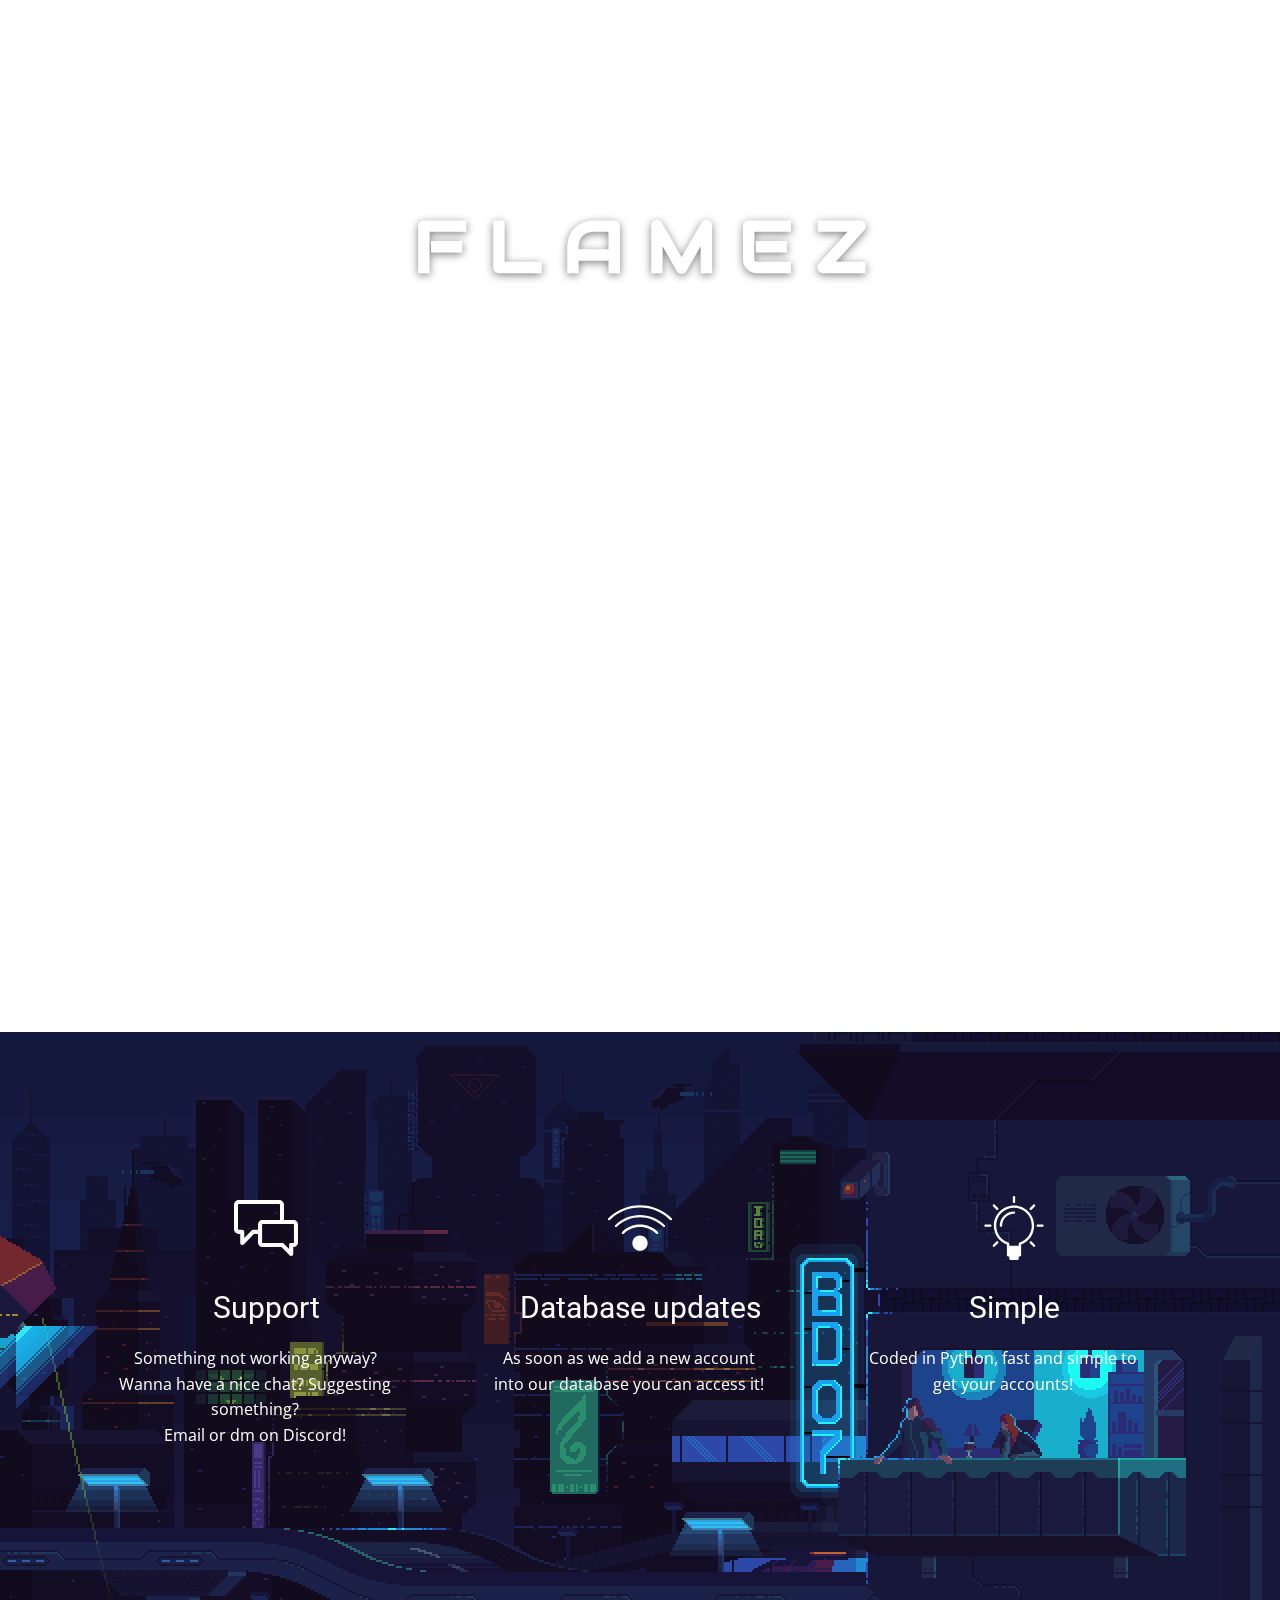
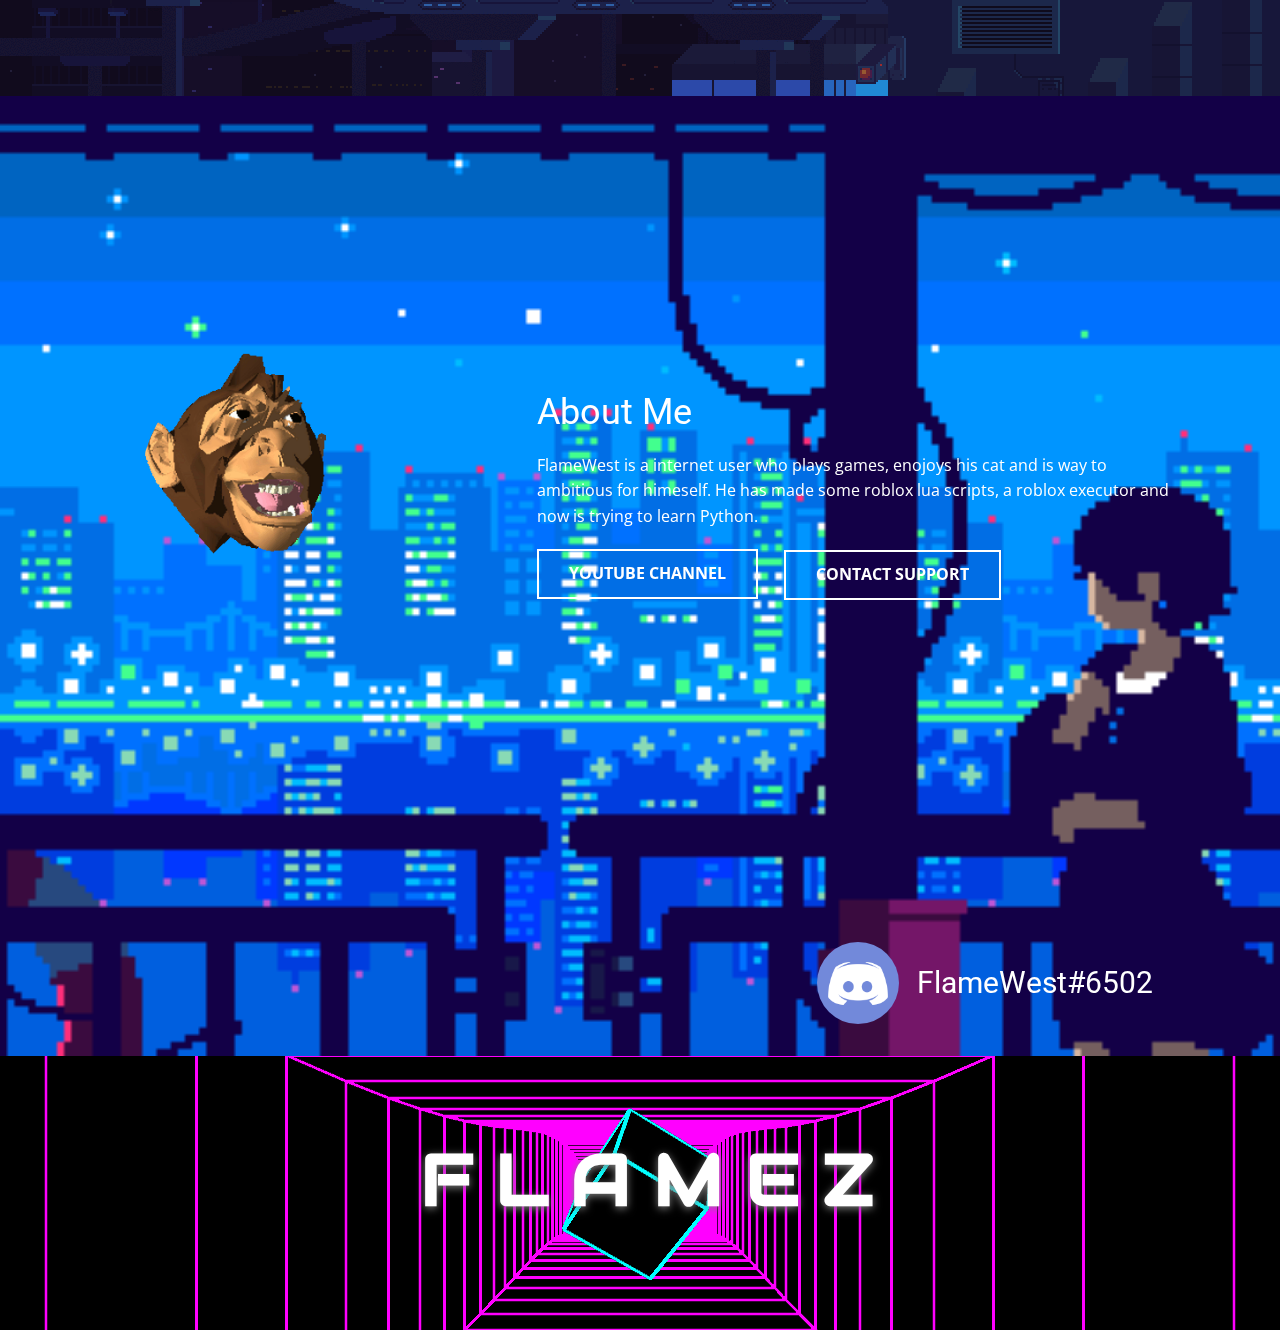
==== index.html @ 90bc1272 "mobile changes" ====
<!DOCTYPE html>
<html style="font-size: 16px;" lang="en-US">
  <head>
    <meta name="viewport" content="width=device-width, initial-scale=1.0">
    <meta charset="utf-8">
    <meta name="keywords" content="free">
    <meta name="description" content="Free account gen with no url shortner">
    <meta name="page_type" content="np-template-header-footer-from-plugin">
    <title>Home</title>
    <link rel="stylesheet" href="nicepage.css" media="screen">
<link rel="stylesheet" href="Home.css" media="screen">
    <script class="u-script" type="text/javascript" src="jquery.js" defer=""></script>
    <script class="u-script" type="text/javascript" src="nicepage.js" defer=""></script>
    <meta name="generator" content="Nicepage 3.17.5, nicepage.com">
    <link rel="icon" href="images/favicon.ico">
    <link id="u-theme-google-font" rel="stylesheet" href="https://fonts.googleapis.com/css?family=Roboto:100,100i,300,300i,400,400i,500,500i,700,700i,900,900i|Open+Sans:300,300i,400,400i,600,600i,700,700i,800,800i">
    <link id="u-page-google-font" rel="stylesheet" href="https://fonts.googleapis.com/css?family=Open+Sans:300,300i,400,400i,600,600i,700,700i,800,800i|Open+Sans:300,300i,400,400i,600,600i,700,700i,800,800i|Audiowide:400">
    
    
    
    
    <script type="application/ld+json">{
		"@context": "http://schema.org",
		"@type": "Organization",
		"name": "Site1"
}</script>
    <meta property="og:title" content="Home">
    <meta property="og:type" content="website">
    <meta property="og:description" content="Free account gen with no url shortner">
    <meta name="theme-color" content="#478ac9">
  </head>
  <body data-home-page="Home.html" data-home-page-title="Home" class="u-body">
    <section class="u-align-center u-clearfix u-video u-section-1" id="carousel_7f4a" src="">
      <div style="" class="u-background-video u-expanded">
        <div class="embed-responsive embed-responsive-1">
          <iframe style="position: absolute;top: 0;left: 0;width: 100%;height: 100%;" class="embed-responsive-item" src="https://www.youtube.com/embed/cWuzJBboQyE?playlist=cWuzJBboQyE&amp;loop=1&amp;mute=1&amp;showinfo=0&amp;controls=0&amp;start=0&amp;autoplay=1" frameborder="0" allowfullscreen=""></iframe>
        </div>
      </div>
      <div class="u-clearfix u-sheet u-valign-middle-sm u-valign-middle-xs u-sheet-1">
        <h1 class="u-custom-font u-text u-text-body-alt-color u-title u-text-1" data-animation-name="slideIn" data-animation-duration="1000" data-animation-delay="0" data-animation-direction="Down">F L A M E Z</h1>
        <p class="u-large-text u-text u-text-body-alt-color u-text-font u-text-variant u-text-2" data-animation-name="fadeIn" data-animation-duration="1000" data-animation-delay="0" data-animation-direction="">The REAL definiton of FREE<br>
          <br>You will&nbsp;never have to spend hours checking and looking for combolists<br>&nbsp;dealing with url shortners<br>generation delays<br>&nbsp;or paid subscriptions<br>
          <br>EVER AGAIN
        </p>
        <h1 class="u-custom-font u-font-open-sans u-hidden-lg u-hidden-xl u-text u-text-body-alt-color u-title u-text-3">Windows 10 only :(</h1>
        <a href="Home.html#sec-1083" data-page-id="61543247" class="u-border-2 u-border-white u-btn u-button-style u-hidden-md u-hidden-sm u-hidden-xs u-none u-text-active-black u-text-body-alt-color u-text-hover-black u-btn-1" data-animation-name="fadeIn" data-animation-duration="1000" data-animation-delay="0" data-animation-direction="">DOWNLOAD</a>
        <p class="u-hidden-md u-hidden-sm u-hidden-xs u-small-text u-text u-text-body-alt-color u-text-variant u-text-4">Scoll down to learn more&nbsp;</p>
      </div>
    </section>
    <section class="u-align-center u-clearfix u-image u-section-2" id="sec-1083" data-image-width="1280" data-image-height="720">
      <div class="u-clearfix u-sheet u-sheet-1">
        <div class="u-list u-list-1">
          <div class="u-repeater u-repeater-1">
            <div class="u-container-style u-list-item u-repeater-item u-shape-rectangle u-list-item-1" data-animation-name="zoomIn" data-animation-duration="1000" data-animation-delay="0" data-animation-direction="">
              <div class="u-container-layout u-similar-container u-container-layout-1"><span class="u-icon u-icon-circle u-text-white u-icon-1"><svg class="u-svg-link" preserveAspectRatio="xMidYMin slice" viewBox="0 0 128 128" style=""><use xmlns:xlink="http://www.w3.org/1999/xlink" xlink:href="#svg-8998"></use></svg><svg class="u-svg-content" viewBox="0 0 128 128" id="svg-8998"><path d="m118.6 47.8h-61.2c-5.2 0-9.4 4.2-9.4 9.3v35.7c0 5.1 4.2 9.3 9.4 9.3h37.5l16.8 16.8c2.5 2.5 6.8 0.7 6.8-2.8v-10-3.9h0.1c5.2 0 9.4-4.2 9.4-9.3v-35.8c0-5.1-4.2-9.3-9.4-9.3zm1.2 45c0 0.7-0.5 1.2-1.2 1.2h-5.2c-1.6 0-2.9 1.2-3.1 2.8v9.2l-11.2-11.2c-0.5-0.5-1.3-0.8-2-0.8h-39.7c-0.7 0-1.2-0.5-1.2-1.2v-35.7c0-0.7 0.5-1.2 1.2-1.2h61.3c0.7 0 1.2 0.5 1.2 1.2v35.7z"></path><path d="m38.1 67.7c-1 0-2 0.4-2.7 1-0.1 0-0.1 0.1-0.2 0.2l-14.7 15.1v-12.5c-0.2-2.1-1.9-3.8-4-3.8h-6.9c-0.9 0-1.6-0.7-1.6-1.6v-48.3c0-0.9 0.7-1.6 1.6-1.6h80.8c0.9 0 1.6 0.7 1.6 1.6v30.1h8v-30.1c0-5.4-4.3-9.8-9.6-9.8h-80.8c-5.3 0-9.6 4.4-9.6 9.8v48.3c0 5.4 4.3 9.8 9.6 9.8h2.9v8.1 10c0 3.6 4.4 5.3 6.9 2.8l6.8-7 13.6-13.9h8.2v-8.2h-9.9z"></path></svg></span>
                <h3 class="u-align-center u-text u-text-body-alt-color u-text-1">Support</h3>
                <p class="u-align-center u-text u-text-body-alt-color u-text-2">Something not working anyway? Wanna have a nice chat? Suggesting something?<br>Email or dm on Discord!
                </p>
              </div>
            </div>
            <div class="u-align-center u-container-style u-list-item u-repeater-item u-shape-rectangle u-list-item-2" data-animation-name="zoomIn" data-animation-duration="1000" data-animation-delay="0" data-animation-direction="">
              <div class="u-container-layout u-similar-container u-container-layout-2"><span class="u-icon u-icon-circle u-text-white u-icon-2"><svg class="u-svg-link" preserveAspectRatio="xMidYMin slice" viewBox="0 0 54.908 54.908" style=""><use xmlns:xlink="http://www.w3.org/1999/xlink" xlink:href="#svg-4dbd"></use></svg><svg class="u-svg-content" viewBox="0 0 54.908 54.908" x="0px" y="0px" id="svg-4dbd" style="enable-background:new 0 0 54.908 54.908;"><g><path d="M54.615,19.123c-7.243-7.244-16.89-11.233-27.161-11.233S7.537,11.878,0.293,19.123c-0.391,0.391-0.391,1.023,0,1.414
		s1.023,0.391,1.414,0C8.573,13.67,17.717,9.889,27.454,9.889s18.881,3.781,25.747,10.647c0.195,0.195,0.451,0.293,0.707,0.293
		s0.512-0.098,0.707-0.293C55.006,20.146,55.006,19.513,54.615,19.123z"></path><path d="M6.171,25c-0.391,0.391-0.391,1.023,0,1.414c0.195,0.195,0.451,0.293,0.707,0.293s0.512-0.098,0.707-0.293
		c10.955-10.956,28.781-10.956,39.737,0c0.391,0.391,1.023,0.391,1.414,0s0.391-1.023,0-1.414C37.002,13.266,17.907,13.264,6.171,25
		z"></path><path d="M27.454,24.508c-5.825,0-11.295,2.263-15.404,6.371c-0.391,0.391-0.391,1.023,0,1.414s1.023,0.391,1.414,0
		c3.731-3.73,8.699-5.785,13.99-5.785c5.291,0,10.259,2.055,13.99,5.785c0.195,0.195,0.451,0.293,0.707,0.293
		s0.512-0.098,0.707-0.293c0.391-0.391,0.391-1.023,0-1.414C38.75,26.771,33.279,24.508,27.454,24.508z"></path><path d="M27.454,33.916c-3.612,0-6.551,2.939-6.551,6.552s2.939,6.552,6.551,6.552c3.613,0,6.552-2.939,6.552-6.552
		S31.067,33.916,27.454,33.916z"></path>
</g></svg></span>
                <h3 class="u-align-center u-text u-text-body-alt-color u-text-3">Database updates</h3>
                <p class="u-align-center u-text u-text-body-alt-color u-text-4">As soon as we add a new account into our database you can access it!</p>
              </div>
            </div>
            <div class="u-container-style u-list-item u-repeater-item u-shape-rectangle u-list-item-3" data-animation-name="zoomIn" data-animation-duration="1000" data-animation-delay="0" data-animation-direction="">
              <div class="u-container-layout u-similar-container u-container-layout-3"><span class="u-icon u-icon-circle u-text-white u-icon-3"><svg class="u-svg-link" preserveAspectRatio="xMidYMin slice" viewBox="0 0 54 54" style=""><use xmlns:xlink="http://www.w3.org/1999/xlink" xlink:href="#svg-2ffe"></use></svg><svg class="u-svg-content" viewBox="0 0 54 54" x="0px" y="0px" id="svg-2ffe" style="enable-background:new 0 0 54 54;"><g><path d="M27,6c0.553,0,1-0.447,1-1V1c0-0.553-0.447-1-1-1s-1,0.447-1,1v4C26,5.553,26.447,6,27,6z"></path><path d="M51,24h-4c-0.553,0-1,0.447-1,1s0.447,1,1,1h4c0.553,0,1-0.447,1-1S51.553,24,51,24z"></path><path d="M7,24H3c-0.553,0-1,0.447-1,1s0.447,1,1,1h4c0.553,0,1-0.447,1-1S7.553,24,7,24z"></path><path d="M43.264,7.322l-2.828,2.828c-0.391,0.391-0.391,1.023,0,1.414c0.195,0.195,0.451,0.293,0.707,0.293
		s0.512-0.098,0.707-0.293l2.828-2.828c0.391-0.391,0.391-1.023,0-1.414S43.654,6.932,43.264,7.322z"></path><path d="M12.15,38.436l-2.828,2.828c-0.391,0.391-0.391,1.023,0,1.414c0.195,0.195,0.451,0.293,0.707,0.293
		s0.512-0.098,0.707-0.293l2.828-2.828c0.391-0.391,0.391-1.023,0-1.414S12.541,38.045,12.15,38.436z"></path><path d="M41.85,38.436c-0.391-0.391-1.023-0.391-1.414,0s-0.391,1.023,0,1.414l2.828,2.828c0.195,0.195,0.451,0.293,0.707,0.293
		s0.512-0.098,0.707-0.293c0.391-0.391,0.391-1.023,0-1.414L41.85,38.436z"></path><path d="M12.15,11.564c0.195,0.195,0.451,0.293,0.707,0.293s0.512-0.098,0.707-0.293c0.391-0.391,0.391-1.023,0-1.414l-2.828-2.828
		c-0.391-0.391-1.023-0.391-1.414,0s-0.391,1.023,0,1.414L12.15,11.564z"></path><path d="M27,13c-6.617,0-12,5.383-12,12c0,0.553,0.447,1,1,1s1-0.447,1-1c0-5.514,4.486-10,10-10c0.553,0,1-0.447,1-1
		S27.553,13,27,13z"></path><path d="M27,8c-9.374,0-17,7.626-17,17c0,7.112,4.391,13.412,11,15.9V43v7c0,0.553,0.447,1,1,1h1v2c0,0.553,0.447,1,1,1h6
		c0.553,0,1-0.447,1-1v-2h1c0.553,0,1-0.447,1-1v-7v-2.1c6.609-2.488,11-8.788,11-15.9C44,15.626,36.374,8,27,8z M31.688,39.242
		C31.277,39.377,31,39.761,31,40.192V42h-8v-1.808c0-0.432-0.277-0.815-0.688-0.95C16.145,37.214,12,31.49,12,25
		c0-8.271,6.729-15,15-15s15,6.729,15,15C42,31.49,37.855,37.214,31.688,39.242z"></path>
</g></svg></span>
                <h3 class="u-align-center u-text u-text-body-alt-color u-text-5">Simple</h3>
                <p class="u-align-center u-text u-text-body-alt-color u-text-6">Coded in Python, fast and simple to get your accounts!</p>
              </div>
            </div>
          </div>
        </div>
      </div>
    </section>
    <section class="u-clearfix u-image u-section-3" id="sec-b016" data-image-width="492" data-image-height="270">
      <div class="u-clearfix u-sheet u-sheet-1">
        <div class="u-clearfix u-expanded-width u-gutter-0 u-layout-wrap u-layout-wrap-1">
          <div class="u-layout">
            <div class="u-layout-row">
              <div class="u-container-style u-layout-cell u-left-cell u-size-23 u-layout-cell-1">
                <div class="u-container-layout u-container-layout-1">
                  <div alt="" class="u-image u-image-circle u-image-1" src="" data-image-width="340" data-image-height="500" data-animation-name="flipIn" data-animation-duration="1000" data-animation-delay="0" data-animation-direction="X"></div>
                  <div class="u-opacity u-opacity-0 u-video u-video-contain u-video-1">
                    <div class="embed-responsive embed-responsive-1">
                      <iframe style="position: absolute;top: 0;left: 0;width: 100%;height: 100%;" class="embed-responsive-item" src="https://www.youtube.com/embed/d824MQLoToQ?playlist=d824MQLoToQ&amp;loop=1&amp;mute=0&amp;showinfo=0&amp;controls=0&amp;start=0&amp;autoplay=1" frameborder="0" allowfullscreen=""></iframe>
                    </div>
                  </div>
                </div>
              </div>
              <div class="u-align-left u-container-style u-layout-cell u-right-cell u-size-37 u-layout-cell-2">
                <div class="u-container-layout u-valign-bottom-md u-container-layout-2">
                  <h2 class="u-text u-text-body-alt-color u-text-1" data-animation-name="lightSpeedIn" data-animation-duration="1000" data-animation-delay="0" data-animation-direction="">About Me</h2>
                  <p class="u-text u-text-body-alt-color u-text-2">FlameWest is a internet user who plays games, enojoys his cat and is way to ambitious for himeself. He has made some roblox lua scripts, a roblox executor and now is trying to learn Python.</p>
                  <a href="https://www.youtube.com/channel/UCfxt_5pa3uWfO2RQYbfBlNw" class="u-align-center u-border-2 u-border-white u-btn u-button-style u-none u-text-hover-white u-text-white u-btn-1" data-animation-name="swing" data-animation-duration="1000" data-animation-delay="0" data-animation-direction="">Youtube Channel</a>
                  <a href="mailto:contactflamehost@gmail.com" class="u-align-center u-border-2 u-border-white u-btn u-button-style u-none u-text-body-alt-color u-text-hover-white u-btn-2" data-animation-name="swing" data-animation-duration="1000" data-animation-delay="0" data-animation-direction="">CONTACT SUPPORT</a>
                </div>
              </div>
            </div>
          </div>
        </div>
        <h3 class="u-text u-text-body-alt-color u-text-3" data-animation-name="bounceIn" data-animation-duration="1000" data-animation-delay="0" data-animation-direction="Down">FlameWest#6502</h3>
        <div class="u-image u-image-circle u-preserve-proportions u-image-2" alt="" data-image-width="512" data-image-height="512" data-animation-name="bounceIn" data-animation-duration="1000" data-animation-delay="0" data-animation-direction=""></div>
      </div>
    </section>
    
    
    <footer class="u-align-left u-clearfix u-footer u-image u-footer" id="sec-01e8" data-image-width="1280" data-image-height="768"><div class="u-clearfix u-sheet u-valign-middle-xs u-sheet-1">
        <h1 class="u-custom-font u-text u-text-body-alt-color u-title u-text-1" data-animation-name="slideIn" data-animation-duration="1000" data-animation-delay="0" data-animation-direction="Down">F L A M E Z</h1>
      </div></footer>
  </body>
</html>
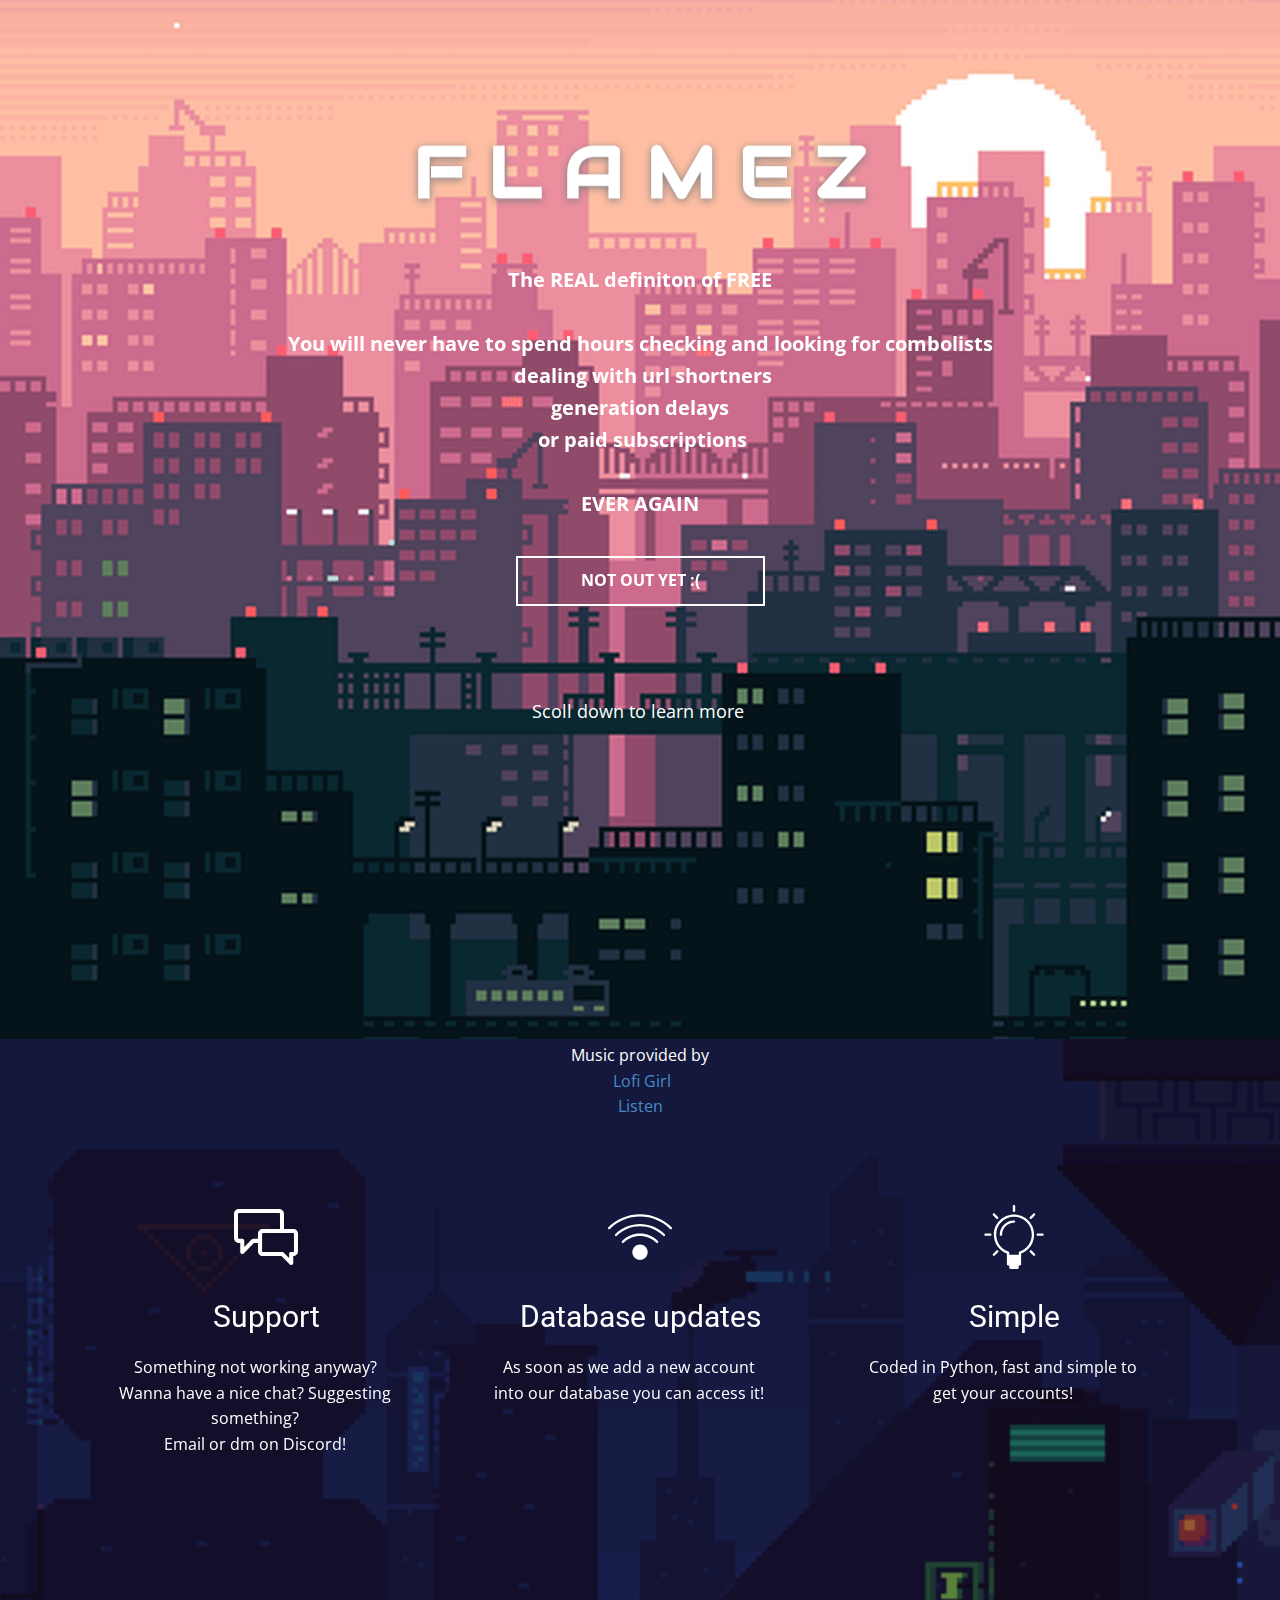
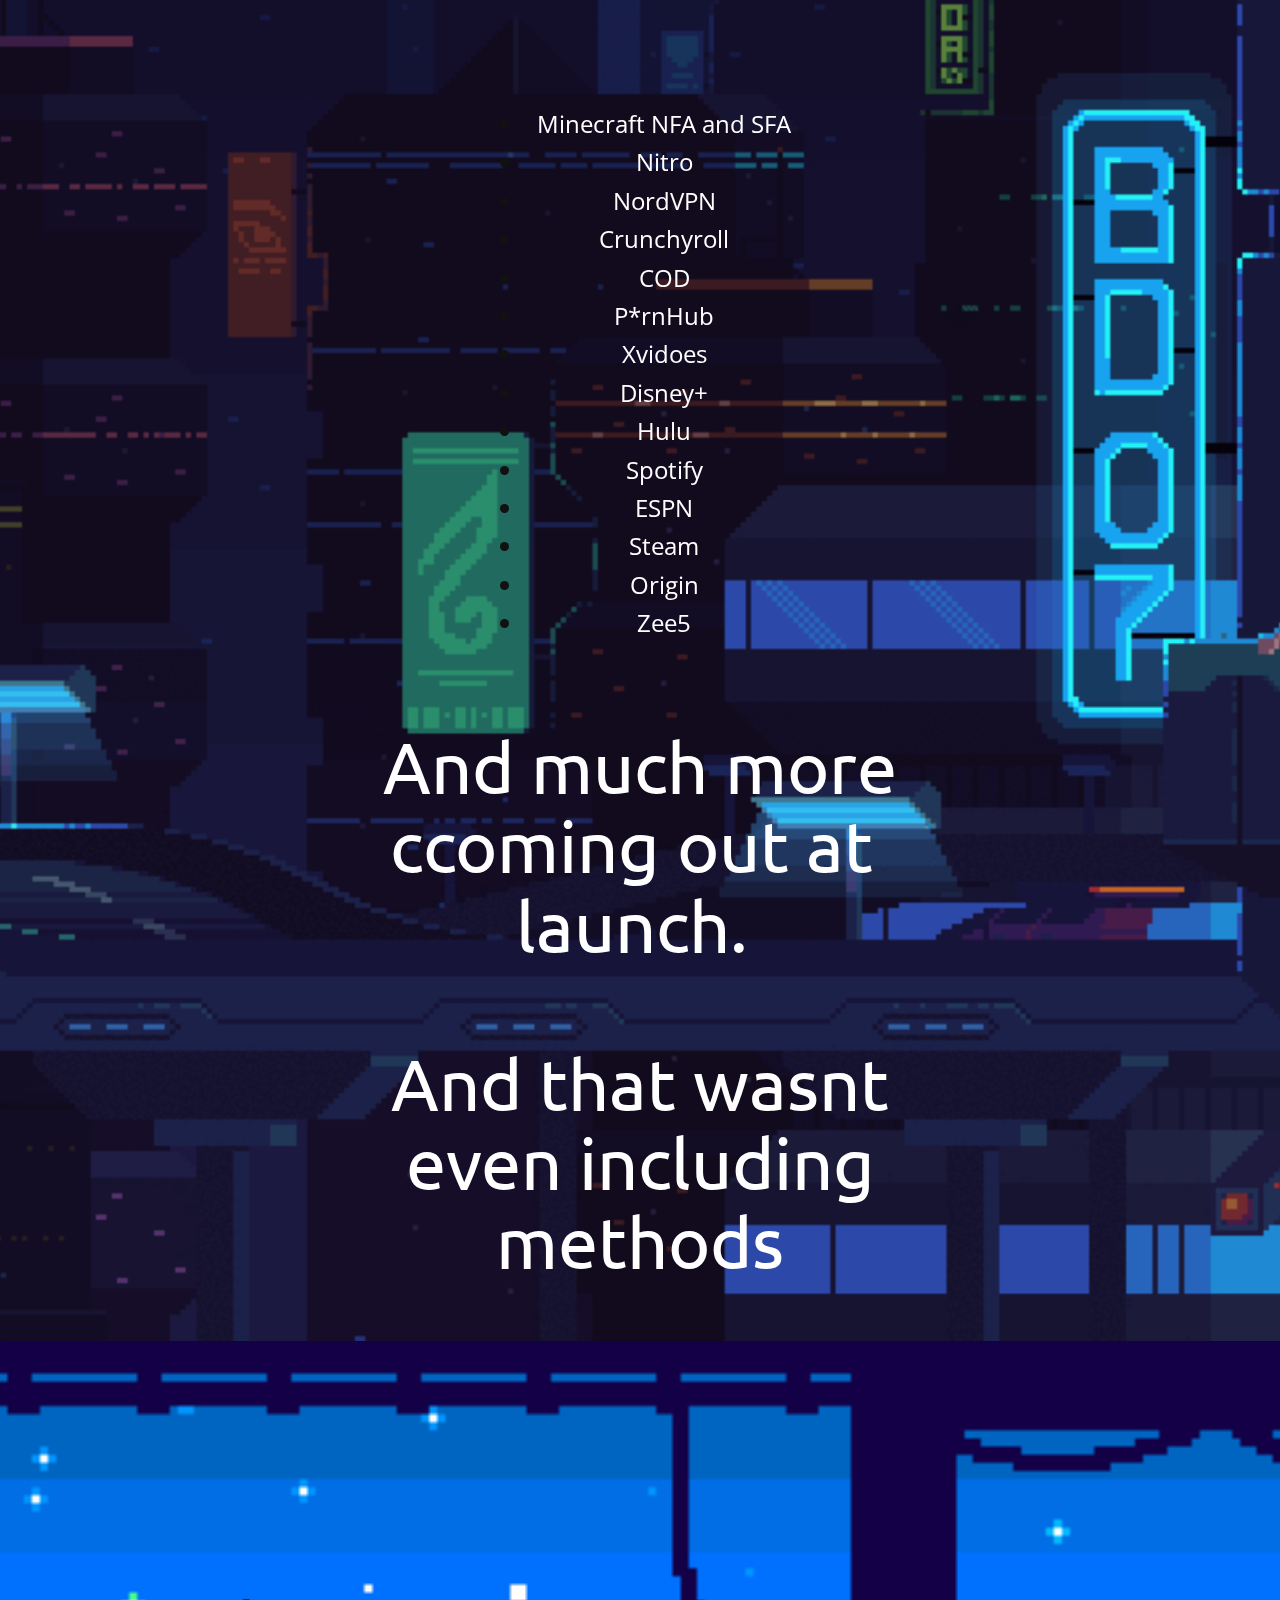
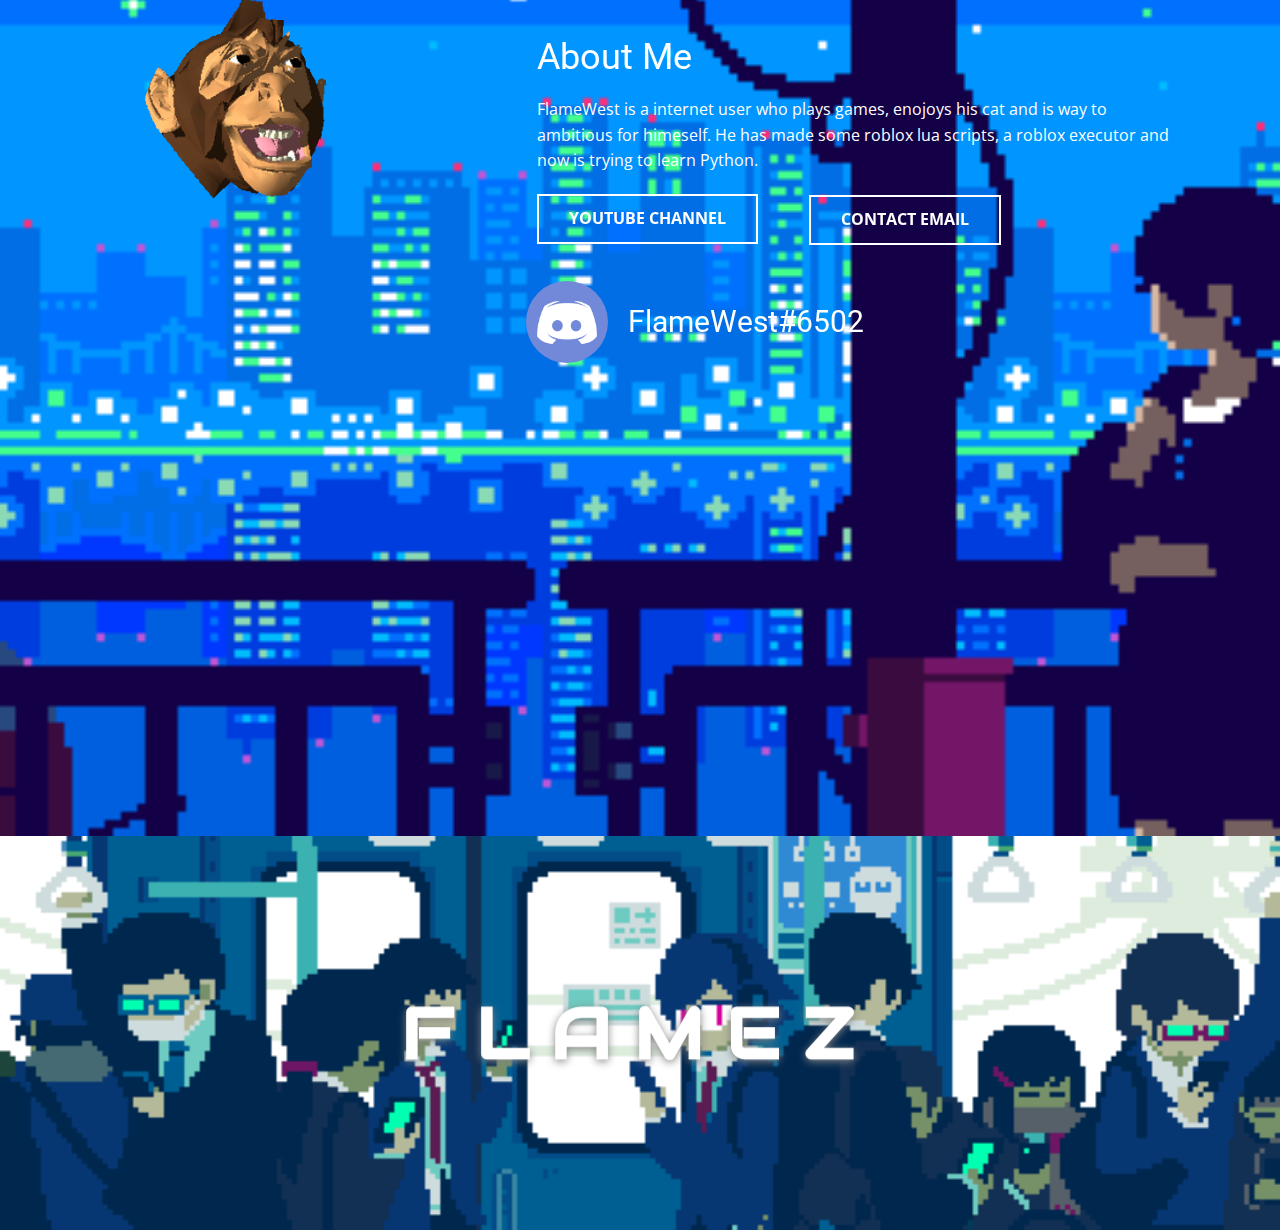
==== commit 494b9e79: "big update" ====
--- a/index.html
+++ b/index.html
@@ -3,8 +3,8 @@
   <head>
     <meta name="viewport" content="width=device-width, initial-scale=1.0">
     <meta charset="utf-8">
-    <meta name="keywords" content="free">
-    <meta name="description" content="Free account gen with no url shortner">
+    <meta name="keywords" content="free, gen, accounts, generator, 2020, 2021">
+    <meta name="description" content="Flamez Gen, The REAL definiton of FREE">
     <meta name="page_type" content="np-template-header-footer-from-plugin">
     <title>Home</title>
     <link rel="stylesheet" href="nicepage.css" media="screen">
@@ -12,9 +12,9 @@
     <script class="u-script" type="text/javascript" src="jquery.js" defer=""></script>
     <script class="u-script" type="text/javascript" src="nicepage.js" defer=""></script>
     <meta name="generator" content="Nicepage 3.17.5, nicepage.com">
-    <link rel="icon" href="images/favicon.ico">
+    <link rel="icon" href="images/favicon1.ico">
     <link id="u-theme-google-font" rel="stylesheet" href="https://fonts.googleapis.com/css?family=Roboto:100,100i,300,300i,400,400i,500,500i,700,700i,900,900i|Open+Sans:300,300i,400,400i,600,600i,700,700i,800,800i">
-    <link id="u-page-google-font" rel="stylesheet" href="https://fonts.googleapis.com/css?family=Open+Sans:300,300i,400,400i,600,600i,700,700i,800,800i|Open+Sans:300,300i,400,400i,600,600i,700,700i,800,800i|Audiowide:400">
+    <link id="u-page-google-font" rel="stylesheet" href="https://fonts.googleapis.com/css?family=Open+Sans:300,300i,400,400i,600,600i,700,700i,800,800i|Ubuntu:300,300i,400,400i,500,500i,700,700i|Audiowide:400">
     
     
     
@@ -26,35 +26,34 @@
 }</script>
     <meta property="og:title" content="Home">
     <meta property="og:type" content="website">
-    <meta property="og:description" content="Free account gen with no url shortner">
+    <meta property="og:description" content="Flamez Gen, The REAL definiton of FREE">
     <meta name="theme-color" content="#478ac9">
   </head>
   <body data-home-page="Home.html" data-home-page-title="Home" class="u-body">
-    <section class="u-align-center u-clearfix u-video u-section-1" id="carousel_7f4a" src="">
-      <div style="" class="u-background-video u-expanded">
-        <div class="embed-responsive embed-responsive-1">
-          <iframe style="position: absolute;top: 0;left: 0;width: 100%;height: 100%;" class="embed-responsive-item" src="https://www.youtube.com/embed/cWuzJBboQyE?playlist=cWuzJBboQyE&amp;loop=1&amp;mute=1&amp;showinfo=0&amp;controls=0&amp;start=0&amp;autoplay=1" frameborder="0" allowfullscreen=""></iframe>
-        </div>
-      </div>
-      <div class="u-clearfix u-sheet u-valign-middle-sm u-valign-middle-xs u-sheet-1">
+    <section class="u-align-center u-clearfix u-image u-section-1" id="carousel_7f4a" src="" data-image-width="1022" data-image-height="1447">
+      <div class="u-clearfix u-sheet u-sheet-1">
         <h1 class="u-custom-font u-text u-text-body-alt-color u-title u-text-1" data-animation-name="slideIn" data-animation-duration="1000" data-animation-delay="0" data-animation-direction="Down">F L A M E Z</h1>
         <p class="u-large-text u-text u-text-body-alt-color u-text-font u-text-variant u-text-2" data-animation-name="fadeIn" data-animation-duration="1000" data-animation-delay="0" data-animation-direction="">The REAL definiton of FREE<br>
           <br>You will&nbsp;never have to spend hours checking and looking for combolists<br>&nbsp;dealing with url shortners<br>generation delays<br>&nbsp;or paid subscriptions<br>
           <br>EVER AGAIN
         </p>
-        <h1 class="u-custom-font u-font-open-sans u-hidden-lg u-hidden-xl u-text u-text-body-alt-color u-title u-text-3">Windows 10 only :(</h1>
-        <a href="Home.html#sec-1083" data-page-id="61543247" class="u-border-2 u-border-white u-btn u-button-style u-hidden-md u-hidden-sm u-hidden-xs u-none u-text-active-black u-text-body-alt-color u-text-hover-black u-btn-1" data-animation-name="fadeIn" data-animation-duration="1000" data-animation-delay="0" data-animation-direction="">DOWNLOAD</a>
-        <p class="u-hidden-md u-hidden-sm u-hidden-xs u-small-text u-text u-text-body-alt-color u-text-variant u-text-4">Scoll down to learn more&nbsp;</p>
+        <a href="Home.html#sec-1083" data-page-id="61543247" class="u-border-2 u-border-white u-btn u-button-style u-none u-text-active-black u-text-body-alt-color u-text-hover-black u-btn-1" data-animation-name="flipIn" data-animation-duration="1000" data-animation-delay="0" data-animation-direction="X">Not out yet :(</a>
+        <p class="u-hidden-md u-hidden-sm u-hidden-xs u-small-text u-text u-text-body-alt-color u-text-variant u-text-3">Scoll down to learn more&nbsp;</p>
       </div>
     </section>
     <section class="u-align-center u-clearfix u-image u-section-2" id="sec-1083" data-image-width="1280" data-image-height="720">
       <div class="u-clearfix u-sheet u-sheet-1">
+        <p class="u-text u-text-body-alt-color u-text-1">Music provided by<br>&nbsp;<a href="https://chilledcow.com/" class="u-active-none u-border-none u-btn u-button-link u-button-style u-hover-none u-none u-text-palette-1-base u-btn-1" target="_blank">Lofi Girl</a>
+          <br>
+          <a href="bit.ly/lofigirI-playli​sts" class="u-active-none u-border-none u-btn u-button-link u-button-style u-hover-none u-none u-text-palette-1-base u-btn-2" target="_blank">Listen</a>
+          <br>
+        </p>
         <div class="u-list u-list-1">
           <div class="u-repeater u-repeater-1">
             <div class="u-container-style u-list-item u-repeater-item u-shape-rectangle u-list-item-1" data-animation-name="zoomIn" data-animation-duration="1000" data-animation-delay="0" data-animation-direction="">
               <div class="u-container-layout u-similar-container u-container-layout-1"><span class="u-icon u-icon-circle u-text-white u-icon-1"><svg class="u-svg-link" preserveAspectRatio="xMidYMin slice" viewBox="0 0 128 128" style=""><use xmlns:xlink="http://www.w3.org/1999/xlink" xlink:href="#svg-8998"></use></svg><svg class="u-svg-content" viewBox="0 0 128 128" id="svg-8998"><path d="m118.6 47.8h-61.2c-5.2 0-9.4 4.2-9.4 9.3v35.7c0 5.1 4.2 9.3 9.4 9.3h37.5l16.8 16.8c2.5 2.5 6.8 0.7 6.8-2.8v-10-3.9h0.1c5.2 0 9.4-4.2 9.4-9.3v-35.8c0-5.1-4.2-9.3-9.4-9.3zm1.2 45c0 0.7-0.5 1.2-1.2 1.2h-5.2c-1.6 0-2.9 1.2-3.1 2.8v9.2l-11.2-11.2c-0.5-0.5-1.3-0.8-2-0.8h-39.7c-0.7 0-1.2-0.5-1.2-1.2v-35.7c0-0.7 0.5-1.2 1.2-1.2h61.3c0.7 0 1.2 0.5 1.2 1.2v35.7z"></path><path d="m38.1 67.7c-1 0-2 0.4-2.7 1-0.1 0-0.1 0.1-0.2 0.2l-14.7 15.1v-12.5c-0.2-2.1-1.9-3.8-4-3.8h-6.9c-0.9 0-1.6-0.7-1.6-1.6v-48.3c0-0.9 0.7-1.6 1.6-1.6h80.8c0.9 0 1.6 0.7 1.6 1.6v30.1h8v-30.1c0-5.4-4.3-9.8-9.6-9.8h-80.8c-5.3 0-9.6 4.4-9.6 9.8v48.3c0 5.4 4.3 9.8 9.6 9.8h2.9v8.1 10c0 3.6 4.4 5.3 6.9 2.8l6.8-7 13.6-13.9h8.2v-8.2h-9.9z"></path></svg></span>
-                <h3 class="u-align-center u-text u-text-body-alt-color u-text-1">Support</h3>
-                <p class="u-align-center u-text u-text-body-alt-color u-text-2">Something not working anyway? Wanna have a nice chat? Suggesting something?<br>Email or dm on Discord!
+                <h3 class="u-align-center u-text u-text-body-alt-color u-text-2">Support</h3>
+                <p class="u-align-center u-text u-text-body-alt-color u-text-3">Something not working anyway? Wanna have a nice chat? Suggesting something?<br>Email or dm on Discord!
                 </p>
               </div>
             </div>
@@ -68,8 +67,8 @@
 		s0.512-0.098,0.707-0.293c0.391-0.391,0.391-1.023,0-1.414C38.75,26.771,33.279,24.508,27.454,24.508z"></path><path d="M27.454,33.916c-3.612,0-6.551,2.939-6.551,6.552s2.939,6.552,6.551,6.552c3.613,0,6.552-2.939,6.552-6.552
 		S31.067,33.916,27.454,33.916z"></path>
 </g></svg></span>
-                <h3 class="u-align-center u-text u-text-body-alt-color u-text-3">Database updates</h3>
-                <p class="u-align-center u-text u-text-body-alt-color u-text-4">As soon as we add a new account into our database you can access it!</p>
+                <h3 class="u-align-center u-text u-text-body-alt-color u-text-4">Database updates</h3>
+                <p class="u-align-center u-text u-text-body-alt-color u-text-5">As soon as we add a new account into our database you can access it!</p>
               </div>
             </div>
             <div class="u-container-style u-list-item u-repeater-item u-shape-rectangle u-list-item-3" data-animation-name="zoomIn" data-animation-duration="1000" data-animation-delay="0" data-animation-direction="">
@@ -83,47 +82,93 @@
 		C31.277,39.377,31,39.761,31,40.192V42h-8v-1.808c0-0.432-0.277-0.815-0.688-0.95C16.145,37.214,12,31.49,12,25
 		c0-8.271,6.729-15,15-15s15,6.729,15,15C42,31.49,37.855,37.214,31.688,39.242z"></path>
 </g></svg></span>
-                <h3 class="u-align-center u-text u-text-body-alt-color u-text-5">Simple</h3>
-                <p class="u-align-center u-text u-text-body-alt-color u-text-6">Coded in Python, fast and simple to get your accounts!</p>
+                <h3 class="u-align-center u-text u-text-body-alt-color u-text-6">Simple</h3>
+                <p class="u-align-center u-text u-text-body-alt-color u-text-7">Coded in Python, fast and simple to get your accounts!</p>
+              </div>
+            </div>
+          </div>
+        </div>
+        <ul class="u-text u-text-8" data-animation-name="zoomIn" data-animation-duration="1500" data-animation-delay="0" data-animation-direction="">
+          <li>
+            <span class="u-text-body-alt-color">Minecraft NFA and SFA</span>
+          </li>
+          <li>
+            <span class="u-text-body-alt-color">Nitro</span>
+          </li>
+          <li>
+            <font color="#ffffff">NordVPN</font>
+          </li>
+          <li>
+            <font color="#ffffff">Crunchyroll</font>
+          </li>
+          <li>
+            <font color="#ffffff">COD</font>
+          </li>
+          <li>
+            <font color="#ffffff">P*rnHub</font>
+          </li>
+          <li>
+            <font color="#ffffff">Xvidoes</font>
+          </li>
+          <li>
+            <font color="#ffffff">Disney+</font>
+          </li>
+          <li>
+            <font color="#ffffff">Hulu</font>
+          </li>
+          <li>
+            <span class="u-text-body-alt-color"></span>
+            <span style="color: rgb(255, 255, 255);">Spotify</span>
+          </li>
+          <li>
+            <font color="#ffffff">ESPN</font>
+          </li>
+          <li>
+            <font color="#ffffff">Steam</font>
+          </li>
+          <li>
+            <font color="#ffffff">Origin</font>
+          </li>
+          <li>
+            <font color="#ffffff">Zee5</font>
+          </li>
+        </ul>
+        <h1 class="u-custom-font u-font-ubuntu u-text u-text-body-alt-color u-text-9" data-animation-name="fadeIn" data-animation-duration="1000" data-animation-delay="0" data-animation-direction="">And much more<br>ccoming out at ​launch​.&nbsp;<br>
+          <br>And that wasnt even including methods
+        </h1>
+      </div>
+    </section>
+    <section class="u-clearfix u-image u-section-3" id="sec-b016" data-image-width="492" data-image-height="270">
+      <div class="u-opacity u-opacity-0 u-video u-video-contain u-video-1">
+        <div class="embed-responsive embed-responsive-1">
+          <iframe style="position: absolute;top: 0;left: 0;width: 100%;height: 100%;" class="embed-responsive-item" src="https://www.youtube.com/embed/5qap5aO4i9A?playlist=5qap5aO4i9A&amp;loop=1&amp;mute=0&amp;showinfo=0&amp;controls=1&amp;start=0&amp;autoplay=1" frameborder="0" allowfullscreen=""></iframe>
+        </div>
+      </div>
+      <div class="u-clearfix u-gutter-0 u-layout-wrap u-layout-wrap-1">
+        <div class="u-layout">
+          <div class="u-layout-row">
+            <div class="u-container-style u-layout-cell u-left-cell u-size-23 u-layout-cell-1">
+              <div class="u-container-layout u-container-layout-1">
+                <div alt="" class="u-image u-image-circle u-image-1" src="" data-image-width="340" data-image-height="500" data-animation-name="flipIn" data-animation-duration="1000" data-animation-delay="0" data-animation-direction="X"></div>
+              </div>
+            </div>
+            <div class="u-align-left u-container-style u-layout-cell u-right-cell u-size-37 u-layout-cell-2">
+              <div class="u-container-layout u-valign-bottom-md u-valign-bottom-sm u-container-layout-2">
+                <h2 class="u-text u-text-body-alt-color u-text-1" data-animation-name="lightSpeedIn" data-animation-duration="1000" data-animation-delay="0" data-animation-direction="">About Me</h2>
+                <p class="u-text u-text-body-alt-color u-text-2">FlameWest is a internet user who plays games, enojoys his cat and is way to ambitious for himeself. He has made some roblox lua scripts, a roblox executor and now is trying to learn Python.</p>
+                <a href="https://www.youtube.com/channel/UCfxt_5pa3uWfO2RQYbfBlNw" class="u-align-center u-border-2 u-border-white u-btn u-button-style u-none u-text-hover-white u-text-white u-btn-1" data-animation-name="swing" data-animation-duration="1000" data-animation-delay="0" data-animation-direction="">Youtube Channel</a>
+                <a href="mailto:contactflamehost@gmail.com" class="u-align-center u-border-2 u-border-white u-btn u-button-style u-none u-text-body-alt-color u-text-hover-white u-btn-2" data-animation-name="swing" data-animation-duration="1000" data-animation-delay="0" data-animation-direction="">Contact email</a>
+                <div class="u-image u-image-circle u-preserve-proportions u-image-2" alt="" data-image-width="512" data-image-height="512" data-animation-name="bounceIn" data-animation-duration="1000" data-animation-delay="0" data-animation-direction=""></div>
+                <h3 class="u-text u-text-body-alt-color u-text-3" data-animation-name="bounceIn" data-animation-duration="1000" data-animation-delay="0" data-animation-direction="Down">FlameWest#6502</h3>
               </div>
             </div>
           </div>
         </div>
       </div>
     </section>
-    <section class="u-clearfix u-image u-section-3" id="sec-b016" data-image-width="492" data-image-height="270">
-      <div class="u-clearfix u-sheet u-sheet-1">
-        <div class="u-clearfix u-expanded-width u-gutter-0 u-layout-wrap u-layout-wrap-1">
-          <div class="u-layout">
-            <div class="u-layout-row">
-              <div class="u-container-style u-layout-cell u-left-cell u-size-23 u-layout-cell-1">
-                <div class="u-container-layout u-container-layout-1">
-                  <div alt="" class="u-image u-image-circle u-image-1" src="" data-image-width="340" data-image-height="500" data-animation-name="flipIn" data-animation-duration="1000" data-animation-delay="0" data-animation-direction="X"></div>
-                  <div class="u-opacity u-opacity-0 u-video u-video-contain u-video-1">
-                    <div class="embed-responsive embed-responsive-1">
-                      <iframe style="position: absolute;top: 0;left: 0;width: 100%;height: 100%;" class="embed-responsive-item" src="https://www.youtube.com/embed/d824MQLoToQ?playlist=d824MQLoToQ&amp;loop=1&amp;mute=0&amp;showinfo=0&amp;controls=0&amp;start=0&amp;autoplay=1" frameborder="0" allowfullscreen=""></iframe>
-                    </div>
-                  </div>
-                </div>
-              </div>
-              <div class="u-align-left u-container-style u-layout-cell u-right-cell u-size-37 u-layout-cell-2">
-                <div class="u-container-layout u-valign-bottom-md u-container-layout-2">
-                  <h2 class="u-text u-text-body-alt-color u-text-1" data-animation-name="lightSpeedIn" data-animation-duration="1000" data-animation-delay="0" data-animation-direction="">About Me</h2>
-                  <p class="u-text u-text-body-alt-color u-text-2">FlameWest is a internet user who plays games, enojoys his cat and is way to ambitious for himeself. He has made some roblox lua scripts, a roblox executor and now is trying to learn Python.</p>
-                  <a href="https://www.youtube.com/channel/UCfxt_5pa3uWfO2RQYbfBlNw" class="u-align-center u-border-2 u-border-white u-btn u-button-style u-none u-text-hover-white u-text-white u-btn-1" data-animation-name="swing" data-animation-duration="1000" data-animation-delay="0" data-animation-direction="">Youtube Channel</a>
-                  <a href="mailto:contactflamehost@gmail.com" class="u-align-center u-border-2 u-border-white u-btn u-button-style u-none u-text-body-alt-color u-text-hover-white u-btn-2" data-animation-name="swing" data-animation-duration="1000" data-animation-delay="0" data-animation-direction="">CONTACT SUPPORT</a>
-                </div>
-              </div>
-            </div>
-          </div>
-        </div>
-        <h3 class="u-text u-text-body-alt-color u-text-3" data-animation-name="bounceIn" data-animation-duration="1000" data-animation-delay="0" data-animation-direction="Down">FlameWest#6502</h3>
-        <div class="u-image u-image-circle u-preserve-proportions u-image-2" alt="" data-image-width="512" data-image-height="512" data-animation-name="bounceIn" data-animation-duration="1000" data-animation-delay="0" data-animation-direction=""></div>
-      </div>
-    </section>
     
     
-    <footer class="u-align-left u-clearfix u-footer u-image u-footer" id="sec-01e8" data-image-width="1280" data-image-height="768"><div class="u-clearfix u-sheet u-valign-middle-xs u-sheet-1">
+    <footer class="u-align-left u-clearfix u-footer u-image u-footer" id="sec-01e8" data-image-width="500" data-image-height="290"><div class="u-clearfix u-sheet u-valign-middle-sm u-sheet-1">
         <h1 class="u-custom-font u-text u-text-body-alt-color u-title u-text-1" data-animation-name="slideIn" data-animation-duration="1000" data-animation-delay="0" data-animation-direction="Down">F L A M E Z</h1>
       </div></footer>
   </body>
--- a/nicepage.css
+++ b/nicepage.css
@@ -33687,12 +33687,12 @@
 
 
 .u-footer {
-  background-image: url("images/tumblr_ohxteeGUQ81qzl9pho1_1280.gif");
+  background-image: url("images/422788321.gif");
   background-position: 50% 50%;
 }
 
 .u-footer .u-sheet-1 {
-  min-height: 274px;
+  min-height: 394px;
 }
 
 .u-footer .u-text-1 {
@@ -33702,52 +33702,41 @@
   animation-duration: 1000ms;
   font-family: Audiowide;
   font-weight: 700;
-  margin: 85px 313px 60px 351px;
+  width: 476px;
+  margin: 158px auto 60px;
 }
 @media (max-width: 1199px) {
   .u-footer .u-sheet-1 {
-    min-height: 226px;
-  }
-
-  .u-footer .u-text-1 {
-    margin-right: 213px;
-    margin-left: 251px;
+    min-height: 325px;
   }
 }
 @media (max-width: 991px) {
   .u-footer .u-sheet-1 {
-    min-height: 173px;
-  }
-
-  .u-footer .u-text-1 {
-    margin-right: 103px;
-    margin-left: 141px;
+    min-height: 249px;
   }
 }
 @media (max-width: 767px) {
   .u-footer .u-sheet-1 {
-    min-height: 211px;
+    min-height: 284px;
   }
 
   .u-footer .u-text-1 {
     font-size: 3.75rem;
-    width: 384px;
-    margin-top: 81px;
-    margin-left: auto;
-    margin-right: auto;
+    width: 394px;
+    margin-top: 60px;
   }
 }
 @media (max-width: 575px) {
   .u-footer .u-sheet-1 {
-    min-height: 224px;
+    min-height: 179px;
   }
 
   .u-footer .u-text-1 {
     font-size: 3rem;
     width: auto;
-    margin-top: 60px;
-    margin-left: 17px;
-    margin-right: 17px;
+    margin-top: 66px;
+    margin-right: -12px;
+    margin-left: 12px;
   }
 }
 
--- a/Home.css
+++ b/Home.css
@@ -1,5 +1,10 @@
+.u-section-1 {
+  background-image: url("images/f3f4ccdebad8a85ed48b1375587c0fd9.gif");
+  background-position: 50% 50%;
+}
+
 .u-section-1 .u-sheet-1 {
-  min-height: 1032px;
+  min-height: 1039px;
 }
 
 .u-section-1 .u-text-1 {
@@ -10,22 +15,14 @@
   font-family: Audiowide;
   font-weight: 700;
   width: 770px;
-  margin: 208px auto 0;
+  margin: 133px auto 0;
 }
 
 .u-section-1 .u-text-2 {
   animation-duration: 1000ms;
   font-weight: 700;
   width: 770px;
-  margin: 122px auto 0;
-}
-
-.u-section-1 .u-text-3 {
-  width: 770px;
-  font-family: Roboto, sans-serif;
-  font-weight: normal;
-  font-style: normal;
-  margin: 30px auto 0;
+  margin: 52px auto 0;
 }
 
 .u-section-1 .u-btn-1 {
@@ -35,36 +32,29 @@
   align-self: center;
   animation-duration: 1000ms;
   font-size: 1rem;
-  margin: 49px auto 0;
+  margin: 36px auto 0;
   padding: 10px 63px;
 }
 
-.u-section-1 .u-text-4 {
+.u-section-1 .u-text-3 {
   font-size: 1.125rem;
   animation-duration: 1000ms;
   font-family: "Open Sans", sans-serif;
   width: 770px;
-  margin: 51px auto 60px;
-}
-
-.u-section-1 .embed-responsive-1 {
-  position: absolute;
-  width: 178%;
-  left: -39%;
-  height: 178%;
-  top: -39%;
+  margin: 91px auto 60px;
 }
 
 @media (max-width: 1199px) {
-  .u-section-1 .embed-responsive-1 {
-    width: 195%;
-    left: -48%;
-    height: 100%;
-    top: 0%;
+  .u-section-1 .u-sheet-1 {
+    min-height: 1182px;
   }
 }
 
 @media (max-width: 991px) {
+  .u-section-1 .u-sheet-1 {
+    min-height: 1044px;
+  }
+
   .u-section-1 .u-text-1 {
     width: 720px;
   }
@@ -73,25 +63,23 @@
     width: 720px;
   }
 
+  .u-section-1 .u-btn-1 {
+    margin-bottom: 60px;
+  }
+
   .u-section-1 .u-text-3 {
     width: 720px;
   }
-
-  .u-section-1 .u-text-4 {
-    width: 720px;
-  }
-
-  .u-section-1 .embed-responsive-1 {
-    width: 255%;
-    left: -77%;
-  }
 }
 
 @media (max-width: 767px) {
+  .u-section-1 .u-sheet-1 {
+    min-height: 881px;
+  }
+
   .u-section-1 .u-text-1 {
     font-size: 3.75rem;
     width: 540px;
-    margin-top: 60px;
   }
 
   .u-section-1 .u-text-2 {
@@ -99,23 +87,15 @@
   }
 
   .u-section-1 .u-text-3 {
-    font-weight: 700;
-    font-style: italic;
-    font-family: "Open Sans", sans-serif;
     width: 540px;
   }
-
-  .u-section-1 .u-text-4 {
-    width: 540px;
-  }
-
-  .u-section-1 .embed-responsive-1 {
-    width: 340%;
-    left: -120%;
-  }
 }
 
 @media (max-width: 575px) {
+  .u-section-1 .u-sheet-1 {
+    min-height: 856px;
+  }
+
   .u-section-1 .u-text-1 {
     font-size: 3rem;
     width: 340px;
@@ -128,28 +108,34 @@
   .u-section-1 .u-text-3 {
     width: 340px;
   }
-
-  .u-section-1 .u-text-4 {
-    width: 340px;
-  }
-
-  .u-section-1 .embed-responsive-1 {
-    width: 540%;
-    left: -220%;
-  }
 }.u-section-2 {
   background-image: url("images/2825704.gif");
   background-position: 50% 50%;
 }
 
 .u-section-2 .u-sheet-1 {
-  min-height: 50vw;
+  min-height: 1893px;
+}
+
+.u-section-2 .u-text-1 {
+  width: 163px;
+  margin: 4px auto 0;
+}
+
+.u-section-2 .u-btn-1 {
+  background-image: none;
+  padding: 0;
+}
+
+.u-section-2 .u-btn-2 {
+  background-image: none;
+  padding: 0;
 }
 
 .u-section-2 .u-list-1 {
   grid-template-rows: auto;
   width: 1112px;
-  margin: 163px auto 60px;
+  margin: 84px auto 0;
 }
 
 .u-section-2 .u-repeater-1 {
@@ -173,11 +159,11 @@
   margin: 0 auto;
 }
 
-.u-section-2 .u-text-1 {
+.u-section-2 .u-text-2 {
   margin: 30px 0 0;
 }
 
-.u-section-2 .u-text-2 {
+.u-section-2 .u-text-3 {
   margin: 20px 22px 0 0;
 }
 
@@ -195,11 +181,11 @@
   margin: 0 auto;
 }
 
-.u-section-2 .u-text-3 {
+.u-section-2 .u-text-4 {
   margin: 30px 0 0;
 }
 
-.u-section-2 .u-text-4 {
+.u-section-2 .u-text-5 {
   margin: 20px 22px 0 0;
 }
 
@@ -217,15 +203,32 @@
   margin: 0 auto;
 }
 
-.u-section-2 .u-text-5 {
+.u-section-2 .u-text-6 {
   margin: 30px 0 0;
 }
 
-.u-section-2 .u-text-6 {
+.u-section-2 .u-text-7 {
   margin: 20px 22px 0 0;
 }
 
+.u-section-2 .u-text-8 {
+  animation-duration: 1500ms;
+  font-size: 1.5rem;
+  margin: 60px 406px 0 434px;
+}
+
+.u-section-2 .u-text-9 {
+  font-size: 4.5rem;
+  animation-duration: 1000ms;
+  width: 645px;
+  margin: 84px auto 60px;
+}
+
 @media (max-width: 1199px) {
+  .u-section-2 .u-sheet-1 {
+    min-height: 1561px;
+  }
+
   .u-section-2 .u-list-1 {
     width: 940px;
   }
@@ -234,7 +237,7 @@
     min-height: 315px;
   }
 
-  .u-section-2 .u-text-2 {
+  .u-section-2 .u-text-3 {
     margin-right: 0;
   }
 
@@ -242,7 +245,7 @@
     color: rgb(17, 17, 17) !important;
   }
 
-  .u-section-2 .u-text-4 {
+  .u-section-2 .u-text-5 {
     margin-right: 16px;
   }
 
@@ -250,12 +253,22 @@
     color: rgb(17, 17, 17) !important;
   }
 
-  .u-section-2 .u-text-6 {
+  .u-section-2 .u-text-7 {
     margin-right: 0;
   }
+
+  .u-section-2 .u-text-8 {
+    margin-right: 306px;
+    margin-left: 334px;
+    width: 645px;
+  }
 }
 
 @media (max-width: 991px) {
+  .u-section-2 .u-sheet-1 {
+    min-height: 1973px;
+  }
+
   .u-section-2 .u-list-1 {
     width: 720px;
   }
@@ -277,7 +290,7 @@
     padding-right: 0;
   }
 
-  .u-section-2 .u-text-4 {
+  .u-section-2 .u-text-5 {
     margin-right: 0;
   }
 
@@ -286,9 +299,27 @@
     padding-right: 0;
     padding-bottom: 8px;
   }
+
+  .u-section-2 .u-text-8 {
+    width: auto;
+    margin-top: -243px;
+    margin-right: -99px;
+    margin-left: 360px;
+  }
+
+  .u-section-2 .u-text-9 {
+    width: auto;
+    margin-top: 105px;
+    margin-left: 38px;
+    margin-right: 38px;
+  }
 }
 
 @media (max-width: 767px) {
+  .u-section-2 .u-sheet-1 {
+    min-height: 1769px;
+  }
+
   .u-section-2 .u-list-1 {
     width: 540px;
   }
@@ -311,9 +342,23 @@
     padding-top: 30px;
     padding-left: 0;
   }
+
+  .u-section-2 .u-text-8 {
+    margin-right: -30px;
+    margin-left: 270px;
+  }
+
+  .u-section-2 .u-text-9 {
+    margin-right: 0;
+    margin-left: 0;
+  }
 }
 
 @media (max-width: 575px) {
+  .u-section-2 .u-sheet-1 {
+    min-height: 1646px;
+  }
+
   .u-section-2 .u-list-1 {
     width: 340px;
   }
@@ -322,22 +367,42 @@
     grid-auto-columns: 100%;
     grid-template-columns: 100%;
   }
+
+  .u-section-2 .u-text-8 {
+    width: 200px;
+    font-size: 1rem;
+    margin-top: 0;
+    margin-left: auto;
+    margin-right: auto;
+  }
+
+  .u-section-2 .u-text-9 {
+    font-size: 2.25rem;
+    margin-top: 48px;
+  }
 }.u-section-3 {
   background-image: url("images/1529965031_tumblr_ngbasnF0bG1qze3hdo1_500.gif");
   background-position: 50% 50%;
-}
-
-.u-section-3 .u-sheet-1 {
-  min-height: 50vw;
+  min-height: 1095px;
+}
+
+.u-section-3 .u-video-1 {
+  width: calc(((100% - 1140px) / 2) + 173px);
+  height: 111px;
+  margin: -2184px 0 0 auto;
+}
+
+.u-section-3 .embed-responsive-1 {
+  position: absolute;
 }
 
 .u-section-3 .u-layout-wrap-1 {
-  margin-top: 152px;
-  margin-bottom: 0;
+  width: 1140px;
+  margin: 2225px auto 60px;
 }
 
 .u-section-3 .u-layout-cell-1 {
-  min-height: 493px;
+  min-height: 542px;
 }
 
 .u-section-3 .u-container-layout-1 {
@@ -353,31 +418,21 @@
   margin: 67px auto 0;
 }
 
-.u-section-3 .u-video-1 {
-  width: 118px;
-  height: 100px;
-  margin: -34px 144px 0 auto;
-}
-
-.u-section-3 .embed-responsive-1 {
-  position: absolute;
-}
-
 .u-section-3 .u-layout-cell-2 {
   min-height: 542px;
 }
 
 .u-section-3 .u-container-layout-2 {
-  padding: 30px 30px 11px;
+  padding: 0 30px 11px 19px;
 }
 
 .u-section-3 .u-text-1 {
   animation-duration: 1000ms;
-  margin: 115px 0 0;
+  margin: 145px 0 0 11px;
 }
 
 .u-section-3 .u-text-2 {
-  margin: 20px 0 0;
+  margin: 20px 0 0 11px;
 }
 
 .u-section-3 .u-btn-1 {
@@ -385,7 +440,7 @@
   border-style: solid;
   font-weight: 700;
   text-transform: uppercase;
-  margin: 20px auto 0 0;
+  margin: 20px auto 0 11px;
 }
 
 .u-section-3 .u-btn-2 {
@@ -396,51 +451,97 @@
   margin: -49px 179px 0 auto;
 }
 
-.u-section-3 .u-text-3 {
-  animation-duration: 1000ms;
-  margin: 175px 48px 0 847px;
-}
-
 .u-section-3 .u-image-2 {
   width: 82px;
   height: 82px;
   animation-duration: 1000ms;
   background-image: url("images/discord_icon_130958.png");
   background-position: 50% 50%;
-  margin: -59px 311px 32px auto;
+  margin: 37px auto 0 0;
+}
+
+.u-section-3 .u-text-3 {
+  animation-duration: 1000ms;
+  margin: -59px 307px 0 102px;
 }
 
 @media (max-width: 1199px) {
+  .u-section-3 {
+    min-height: 808px;
+  }
+
+  .u-section-3 .u-video-1 {
+    width: 254px;
+    margin-top: -2152px;
+    margin-right: calc(((100% - 1140px) / 2) + 20px);
+  }
+
+  .u-section-3 .u-layout-wrap-1 {
+    width: 940px;
+    margin-top: 2159px;
+    margin-left: calc(((100% - 1140px) / 2) + 100px);
+  }
+
   .u-section-3 .u-layout-cell-1 {
-    min-height: 407px;
+    min-height: 447px;
   }
 
   .u-section-3 .u-layout-cell-2 {
     min-height: 447px;
   }
 
+  .u-section-3 .u-container-layout-2 {
+    padding-bottom: 0;
+    padding-left: 0;
+  }
+
+  .u-section-3 .u-text-1 {
+    margin-left: 19px;
+  }
+
+  .u-section-3 .u-text-2 {
+    margin-left: 19px;
+  }
+
+  .u-section-3 .u-btn-1 {
+    margin-left: 19px;
+  }
+
   .u-section-3 .u-btn-2 {
     margin-right: 56px;
   }
 
+  .u-section-3 .u-image-2 {
+    margin-top: 33px;
+    margin-left: 24px;
+  }
+
   .u-section-3 .u-text-3 {
-    margin-right: 0;
-    margin-left: 695px;
-  }
-
-  .u-section-3 .u-image-2 {
-    margin-right: 275px;
-    margin-bottom: 60px;
+    width: auto;
+    margin-right: 182px;
+    margin-left: 122px;
   }
 }
 
 @media (max-width: 991px) {
-  .u-section-3 .u-sheet-1 {
-    min-height: 985px;
+  .u-section-3 {
+    min-height: 703px;
+  }
+
+  .u-section-3 .u-video-1 {
+    margin-top: -1684px;
+    margin-right: calc(((100% - 1140px) / 2) + 130px);
+  }
+
+  .u-section-3 .u-layout-wrap-1 {
+    width: 720px;
+    margin-top: 1691px;
+    margin-bottom: 0;
+    margin-left: calc(((100% - 1140px) / 2) + 210px);
   }
 
   .u-section-3 .u-layout-cell-1 {
-    min-height: 100px;
+    min-height: 342px;
   }
 
   .u-section-3 .u-image-1 {
@@ -448,17 +549,25 @@
     height: 276px;
   }
 
-  .u-section-3 .u-video-1 {
-    margin-top: -10px;
-  }
-
   .u-section-3 .u-layout-cell-2 {
-    min-height: 567px;
+    min-height: 465px;
   }
 
   .u-section-3 .u-container-layout-2 {
-    padding-left: 0;
     padding-right: 0;
+  }
+
+  .u-section-3 .u-text-1 {
+    margin-top: 0;
+    margin-left: 0;
+  }
+
+  .u-section-3 .u-text-2 {
+    margin-left: 0;
+  }
+
+  .u-section-3 .u-btn-1 {
+    margin-left: 0;
   }
 
   .u-section-3 .u-btn-2 {
@@ -466,79 +575,77 @@
   }
 
   .u-section-3 .u-text-3 {
-    margin-left: 475px;
-  }
-
-  .u-section-3 .u-image-2 {
-    margin-right: 265px;
+    margin-right: 42px;
+    margin-left: 126px;
   }
 }
 
 @media (max-width: 767px) {
-  .u-section-3 .u-sheet-1 {
-    min-height: 1268px;
-  }
-
-  .u-section-3 .u-layout-cell-2 {
-    min-height: 359px;
-  }
-
-  .u-section-3 .u-text-1 {
-    width: auto;
-    margin-top: 68px;
-    margin-right: -176px;
-    margin-left: 176px;
-  }
-
-  .u-section-3 .u-text-2 {
-    width: auto;
-    margin-top: 19px;
-  }
-
-  .u-section-3 .u-btn-1 {
-    margin-top: 68px;
-  }
-
-  .u-section-3 .u-text-3 {
-    width: auto;
-    margin-right: 100px;
-    margin-left: 195px;
-  }
-
-  .u-section-3 .u-image-2 {
-    margin-right: auto;
-    margin-left: 100px;
-  }
-}
-
-@media (max-width: 575px) {
-  .u-section-3 .u-sheet-1 {
-    min-height: 1405px;
+  .u-section-3 {
+    min-height: 1130px;
+  }
+
+  .u-section-3 .u-video-1 {
+    margin-top: -1438px;
+    margin-right: calc(((100% - 1140px) / 2) + 220px);
+  }
+
+  .u-section-3 .u-layout-wrap-1 {
+    width: 540px;
+    margin-top: 1445px;
+    margin-bottom: 60px;
+    margin-left: calc(((100% - 1140px) / 2) + 300px);
+  }
+
+  .u-section-3 .u-layout-cell-1 {
+    min-height: 669px;
   }
 
   .u-section-3 .u-layout-cell-2 {
     min-height: 100px;
   }
-
-  .u-section-3 .u-text-1 {
-    margin-left: 0;
-    margin-right: 0;
+}
+
+@media (max-width: 575px) {
+  .u-section-3 {
+    min-height: 968px;
+  }
+
+  .u-section-3 .u-video-1 {
+    margin-top: -1409px;
+    margin-right: calc(((100% - 1140px) / 2) + 320px);
+  }
+
+  .u-section-3 .u-layout-wrap-1 {
+    width: 340px;
+    margin-top: 1416px;
+    margin-left: calc(((100% - 1140px) / 2) + 400px);
+  }
+
+  .u-section-3 .u-layout-cell-1 {
+    min-height: 421px;
+  }
+
+  .u-section-3 .u-layout-cell-2 {
+    min-height: 324px;
+  }
+
+  .u-section-3 .u-btn-1 {
+    margin-top: 7px;
+    margin-left: auto;
   }
 
   .u-section-3 .u-btn-2 {
-    margin-top: 20px;
+    margin-top: 32px;
     margin-right: auto;
-    margin-left: 0;
+  }
+
+  .u-section-3 .u-image-2 {
+    margin-top: 21px;
+    margin-left: 28px;
   }
 
   .u-section-3 .u-text-3 {
-    margin-top: 14px;
-    margin-right: 0;
-    margin-left: 95px;
-  }
-
-  .u-section-3 .u-image-2 {
-    margin-top: -55px;
-    margin-left: 0;
+    margin: -55px -130px -59px 130px;
   }
 }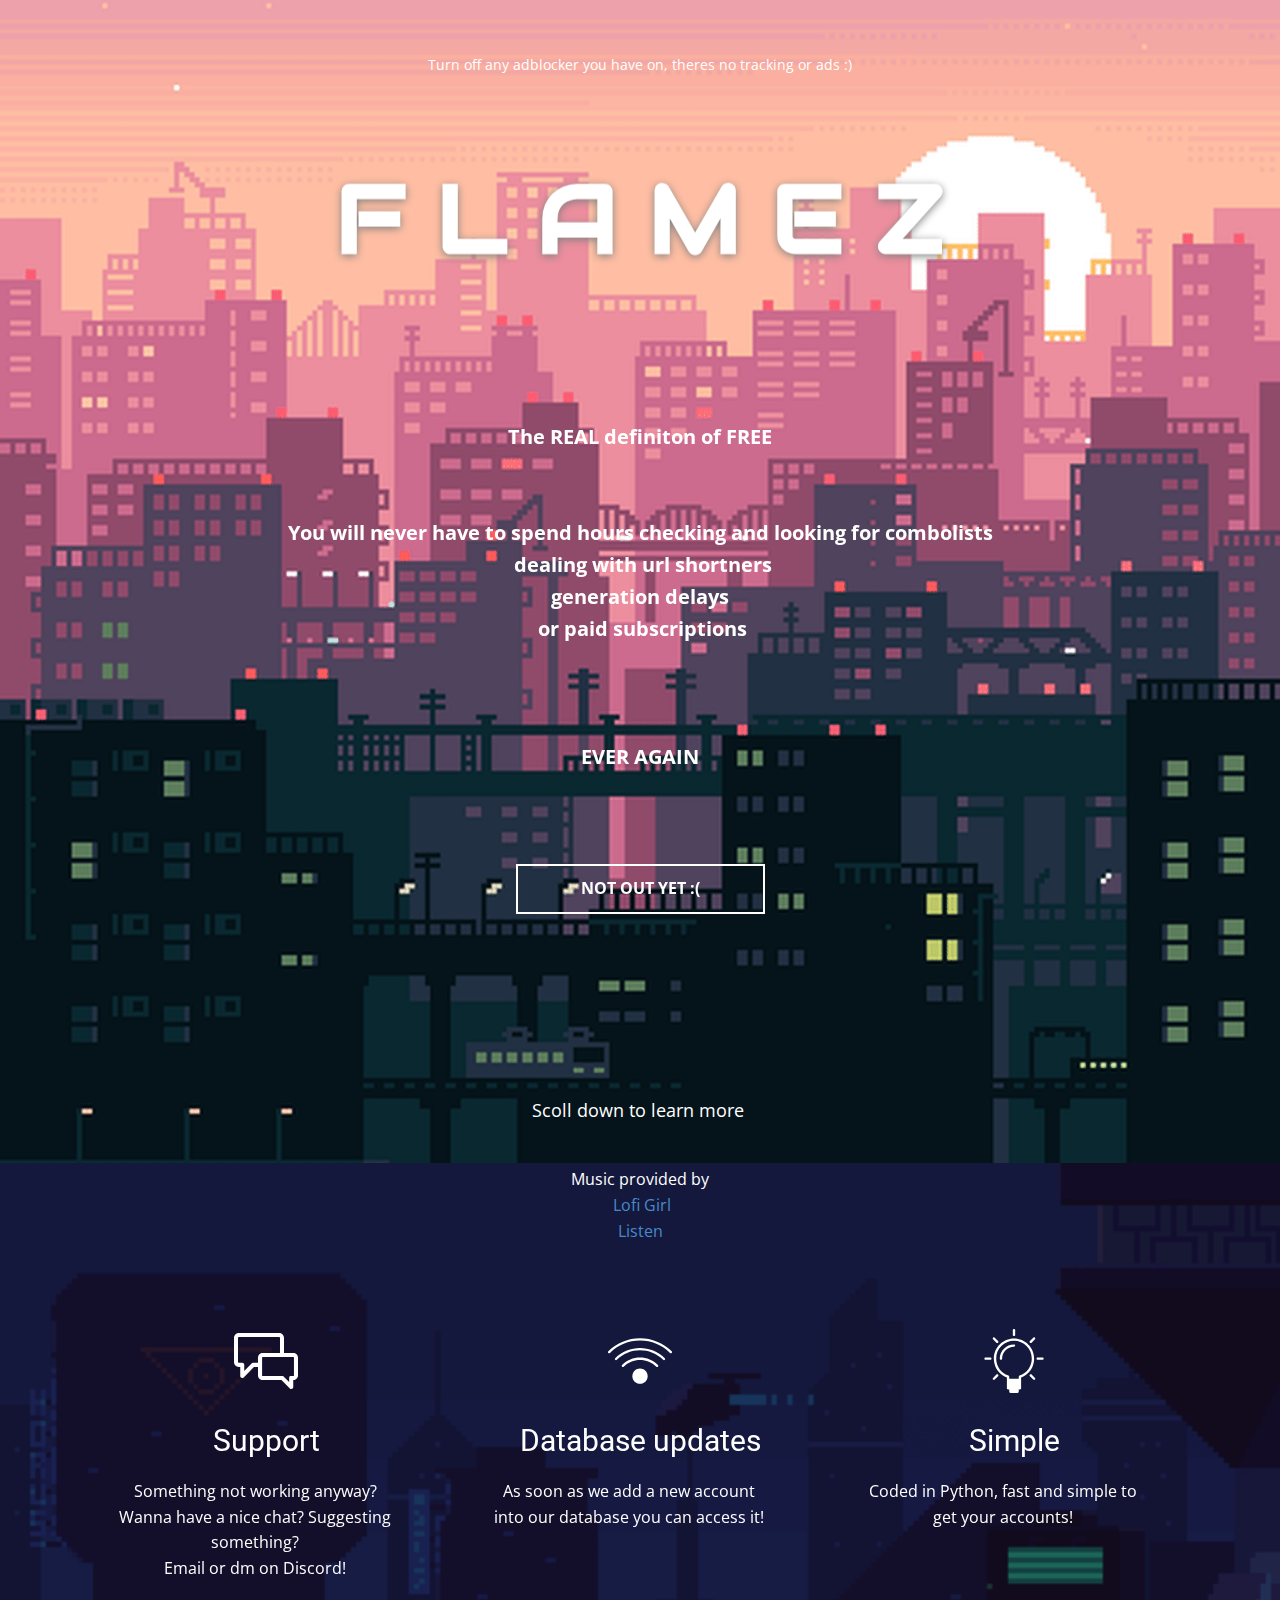
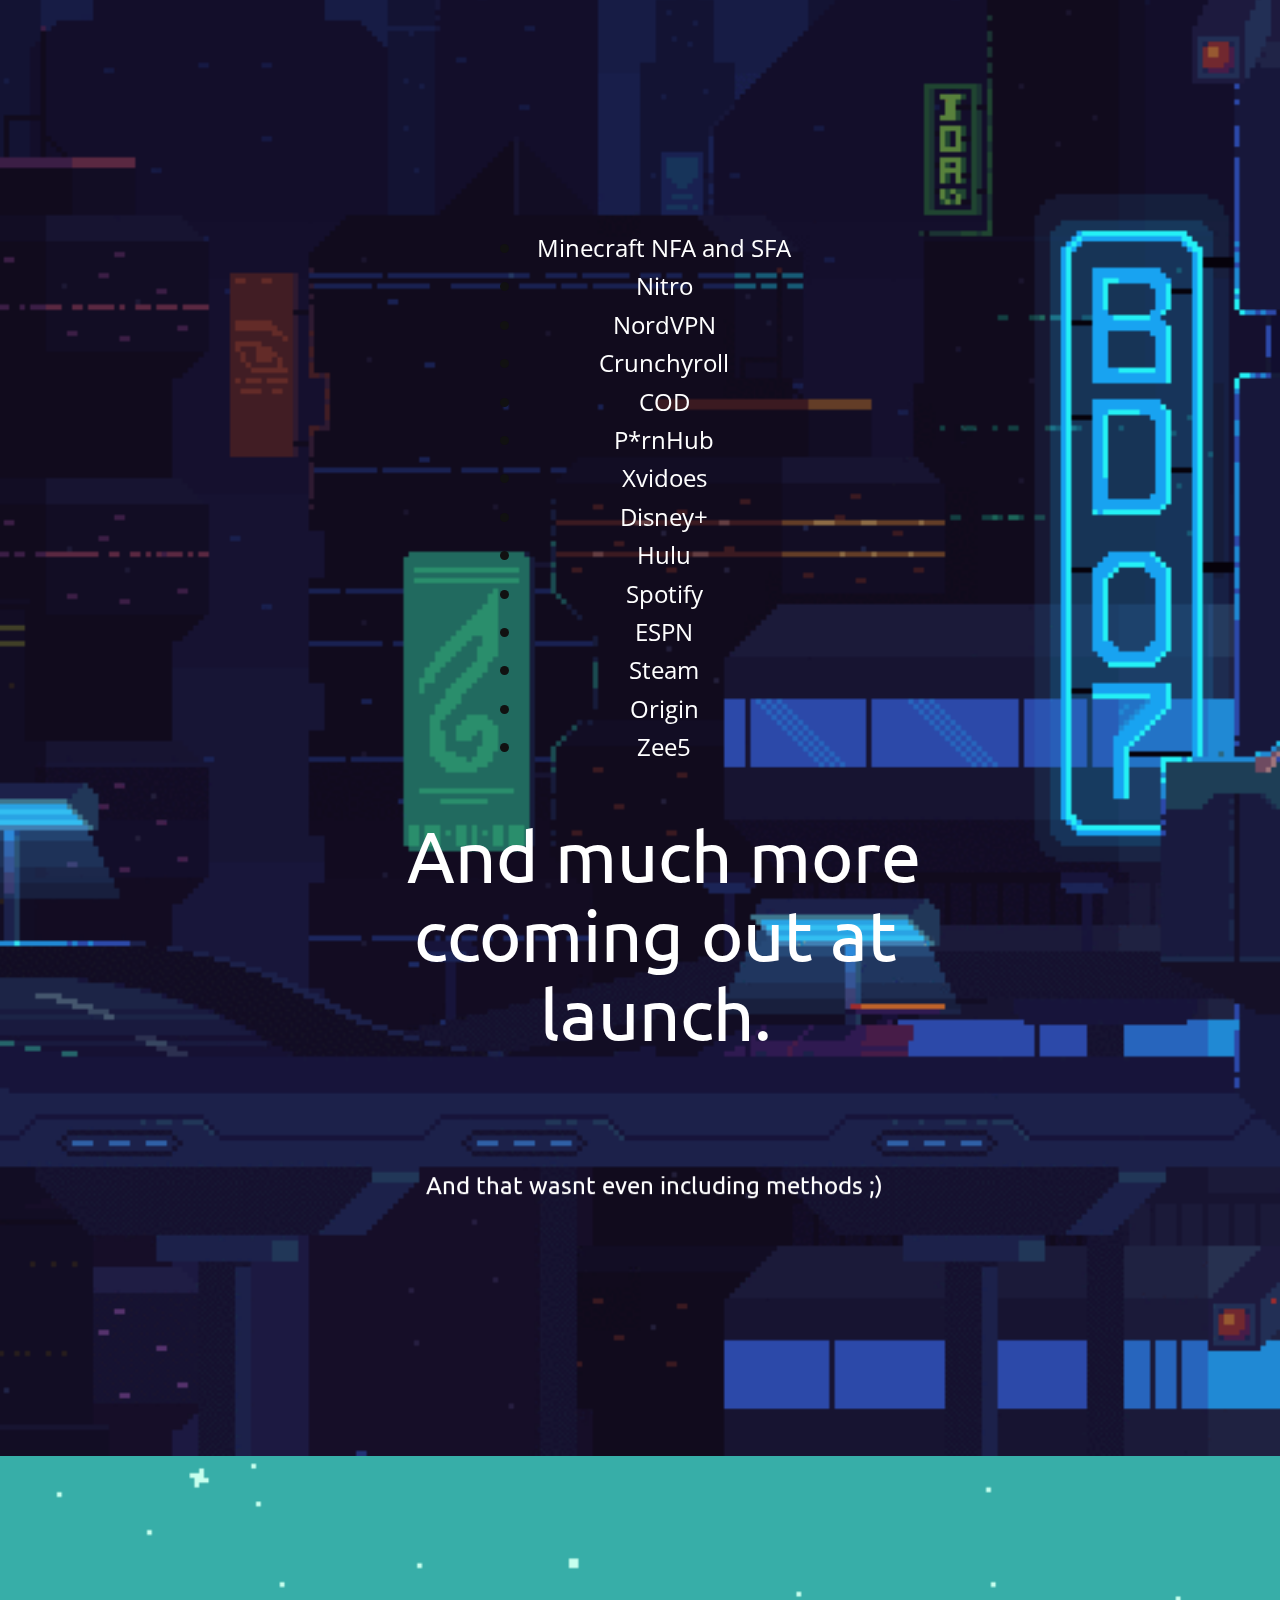
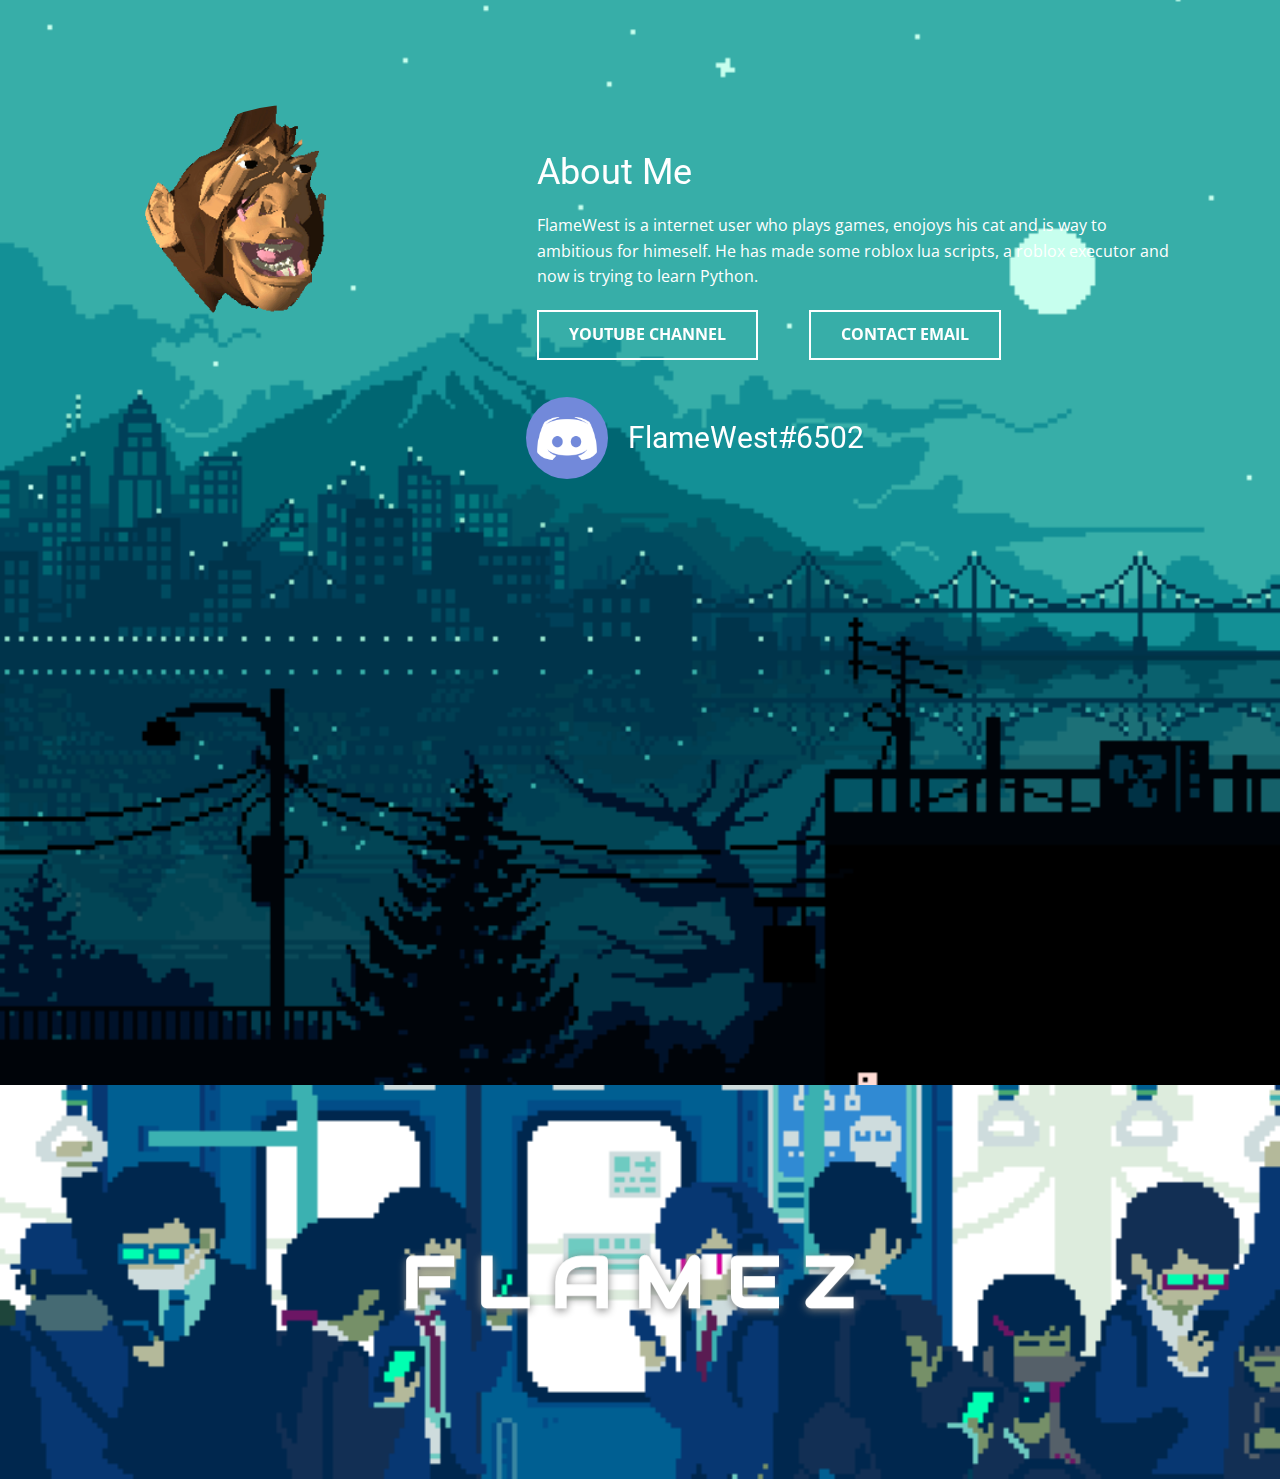
==== commit 2792cd97: "yep" ====
--- a/index.html
+++ b/index.html
@@ -32,13 +32,17 @@
   <body data-home-page="Home.html" data-home-page-title="Home" class="u-body">
     <section class="u-align-center u-clearfix u-image u-section-1" id="carousel_7f4a" src="" data-image-width="1022" data-image-height="1447">
       <div class="u-clearfix u-sheet u-sheet-1">
-        <h1 class="u-custom-font u-text u-text-body-alt-color u-title u-text-1" data-animation-name="slideIn" data-animation-duration="1000" data-animation-delay="0" data-animation-direction="Down">F L A M E Z</h1>
-        <p class="u-large-text u-text u-text-body-alt-color u-text-font u-text-variant u-text-2" data-animation-name="fadeIn" data-animation-duration="1000" data-animation-delay="0" data-animation-direction="">The REAL definiton of FREE<br>
+        <p class="u-text u-text-body-alt-color u-text-1">Turn off any adblocker you have on, theres no tracking or ads :)</p>
+        <h1 class="u-custom-font u-text u-text-body-alt-color u-title u-text-2" data-animation-name="slideIn" data-animation-duration="1000" data-animation-delay="0" data-animation-direction="Down">F L A M E Z</h1>
+        <p class="u-large-text u-text u-text-body-alt-color u-text-font u-text-variant u-text-3" data-animation-name="fadeIn" data-animation-duration="1000" data-animation-delay="0" data-animation-direction="">The REAL definiton of FREE<br>
+          <br>
           <br>You will&nbsp;never have to spend hours checking and looking for combolists<br>&nbsp;dealing with url shortners<br>generation delays<br>&nbsp;or paid subscriptions<br>
+          <br>
+          <br>
           <br>EVER AGAIN
         </p>
         <a href="Home.html#sec-1083" data-page-id="61543247" class="u-border-2 u-border-white u-btn u-button-style u-none u-text-active-black u-text-body-alt-color u-text-hover-black u-btn-1" data-animation-name="flipIn" data-animation-duration="1000" data-animation-delay="0" data-animation-direction="X">Not out yet :(</a>
-        <p class="u-hidden-md u-hidden-sm u-hidden-xs u-small-text u-text u-text-body-alt-color u-text-variant u-text-3">Scoll down to learn more&nbsp;</p>
+        <p class="u-hidden-md u-hidden-sm u-hidden-xs u-small-text u-text u-text-body-alt-color u-text-variant u-text-4">Scoll down to learn more&nbsp;</p>
       </div>
     </section>
     <section class="u-align-center u-clearfix u-image u-section-2" id="sec-1083" data-image-width="1280" data-image-height="720">
@@ -134,11 +138,12 @@
           </li>
         </ul>
         <h1 class="u-custom-font u-font-ubuntu u-text u-text-body-alt-color u-text-9" data-animation-name="fadeIn" data-animation-duration="1000" data-animation-delay="0" data-animation-direction="">And much more<br>ccoming out at ​launch​.&nbsp;<br>
-          <br>And that wasnt even including methods
         </h1>
+        <h4 class="u-custom-font u-font-ubuntu u-text u-text-body-alt-color u-text-10" data-animation-name="slideIn" data-animation-duration="1000" data-animation-delay="0" data-animation-direction="Down">And that wasnt even including methods ;)<span style="font-size: 2.25rem;"></span>
+        </h4>
       </div>
     </section>
-    <section class="u-clearfix u-image u-section-3" id="sec-b016" data-image-width="492" data-image-height="270">
+    <section class="u-clearfix u-image u-section-3" id="sec-b016" data-image-width="540" data-image-height="540">
       <div class="u-opacity u-opacity-0 u-video u-video-contain u-video-1">
         <div class="embed-responsive embed-responsive-1">
           <iframe style="position: absolute;top: 0;left: 0;width: 100%;height: 100%;" class="embed-responsive-item" src="https://www.youtube.com/embed/5qap5aO4i9A?playlist=5qap5aO4i9A&amp;loop=1&amp;mute=0&amp;showinfo=0&amp;controls=1&amp;start=0&amp;autoplay=1" frameborder="0" allowfullscreen=""></iframe>
@@ -168,7 +173,7 @@
     </section>
     
     
-    <footer class="u-align-left u-clearfix u-footer u-image u-footer" id="sec-01e8" data-image-width="500" data-image-height="290"><div class="u-clearfix u-sheet u-valign-middle-sm u-sheet-1">
+    <footer class="u-align-left u-clearfix u-footer u-image u-footer" id="sec-01e8" data-image-width="500" data-image-height="290"><div class="u-clearfix u-sheet u-valign-middle-md u-valign-middle-sm u-sheet-1">
         <h1 class="u-custom-font u-text u-text-body-alt-color u-title u-text-1" data-animation-name="slideIn" data-animation-duration="1000" data-animation-delay="0" data-animation-direction="Down">F L A M E Z</h1>
       </div></footer>
   </body>
--- a/nicepage.css
+++ b/nicepage.css
@@ -33712,7 +33712,11 @@
 }
 @media (max-width: 991px) {
   .u-footer .u-sheet-1 {
-    min-height: 249px;
+    min-height: 297px;
+  }
+
+  .u-footer .u-text-1 {
+    margin-top: 60px;
   }
 }
 @media (max-width: 767px) {
@@ -33723,7 +33727,6 @@
   .u-footer .u-text-1 {
     font-size: 3.75rem;
     width: 394px;
-    margin-top: 60px;
   }
 }
 @media (max-width: 575px) {
--- a/Home.css
+++ b/Home.css
@@ -4,25 +4,31 @@
 }
 
 .u-section-1 .u-sheet-1 {
-  min-height: 1039px;
+  min-height: 1161px;
 }
 
 .u-section-1 .u-text-1 {
+  width: 770px;
+  font-size: 0.875rem;
+  margin: 54px auto 0;
+}
+
+.u-section-1 .u-text-2 {
   text-shadow: 0 2px 8px rgba(128,128,128,1);
-  font-size: 4.5rem;
+  font-size: 6rem;
   background-image: none;
   animation-duration: 1000ms;
   font-family: Audiowide;
   font-weight: 700;
   width: 770px;
-  margin: 133px auto 0;
-}
-
-.u-section-1 .u-text-2 {
+  margin: 91px auto 0;
+}
+
+.u-section-1 .u-text-3 {
   animation-duration: 1000ms;
   font-weight: 700;
   width: 770px;
-  margin: 52px auto 0;
+  margin: 148px auto 0;
 }
 
 .u-section-1 .u-btn-1 {
@@ -32,27 +38,27 @@
   align-self: center;
   animation-duration: 1000ms;
   font-size: 1rem;
-  margin: 36px auto 0;
+  margin: 91px auto 0;
   padding: 10px 63px;
 }
 
-.u-section-1 .u-text-3 {
+.u-section-1 .u-text-4 {
   font-size: 1.125rem;
   animation-duration: 1000ms;
   font-family: "Open Sans", sans-serif;
   width: 770px;
-  margin: 91px auto 60px;
+  margin: 182px auto 39px;
 }
 
 @media (max-width: 1199px) {
   .u-section-1 .u-sheet-1 {
-    min-height: 1182px;
+    min-height: 957px;
   }
 }
 
 @media (max-width: 991px) {
   .u-section-1 .u-sheet-1 {
-    min-height: 1044px;
+    min-height: 733px;
   }
 
   .u-section-1 .u-text-1 {
@@ -63,49 +69,57 @@
     width: 720px;
   }
 
+  .u-section-1 .u-text-3 {
+    width: 720px;
+  }
+
   .u-section-1 .u-btn-1 {
     margin-bottom: 60px;
   }
 
-  .u-section-1 .u-text-3 {
+  .u-section-1 .u-text-4 {
     width: 720px;
   }
 }
 
 @media (max-width: 767px) {
   .u-section-1 .u-sheet-1 {
-    min-height: 881px;
+    min-height: 100vh;
   }
 
   .u-section-1 .u-text-1 {
+    width: 540px;
+  }
+
+  .u-section-1 .u-text-2 {
     font-size: 3.75rem;
     width: 540px;
   }
 
-  .u-section-1 .u-text-2 {
-    width: 540px;
-  }
-
   .u-section-1 .u-text-3 {
     width: 540px;
   }
+
+  .u-section-1 .u-text-4 {
+    width: 540px;
+  }
 }
 
 @media (max-width: 575px) {
-  .u-section-1 .u-sheet-1 {
-    min-height: 856px;
-  }
-
   .u-section-1 .u-text-1 {
+    width: 340px;
+  }
+
+  .u-section-1 .u-text-2 {
     font-size: 3rem;
     width: 340px;
   }
 
-  .u-section-1 .u-text-2 {
+  .u-section-1 .u-text-3 {
     width: 340px;
   }
 
-  .u-section-1 .u-text-3 {
+  .u-section-1 .u-text-4 {
     width: 340px;
   }
 }.u-section-2 {
@@ -220,13 +234,18 @@
 .u-section-2 .u-text-9 {
   font-size: 4.5rem;
   animation-duration: 1000ms;
-  width: 645px;
-  margin: 84px auto 60px;
+  margin: 48px 224px 0 272px;
+}
+
+.u-section-2 .u-text-10 {
+  font-weight: 400;
+  animation-duration: 1000ms;
+  margin: 106px 234px 60px 262px;
 }
 
 @media (max-width: 1199px) {
   .u-section-2 .u-sheet-1 {
-    min-height: 1561px;
+    min-height: 1564px;
   }
 
   .u-section-2 .u-list-1 {
@@ -258,15 +277,28 @@
   }
 
   .u-section-2 .u-text-8 {
-    margin-right: 306px;
-    margin-left: 334px;
     width: 645px;
+    margin-top: 74px;
+    margin-left: auto;
+    margin-right: auto;
+  }
+
+  .u-section-2 .u-text-9 {
+    width: 645px;
+    margin-top: 34px;
+    margin-right: 124px;
+    margin-left: 172px;
+  }
+
+  .u-section-2 .u-text-10 {
+    margin-right: 134px;
+    margin-left: 162px;
   }
 }
 
 @media (max-width: 991px) {
   .u-section-2 .u-sheet-1 {
-    min-height: 1973px;
+    min-height: 1198px;
   }
 
   .u-section-2 .u-list-1 {
@@ -313,11 +345,16 @@
     margin-left: 38px;
     margin-right: 38px;
   }
+
+  .u-section-2 .u-text-10 {
+    margin-right: 24px;
+    margin-left: 52px;
+  }
 }
 
 @media (max-width: 767px) {
   .u-section-2 .u-sheet-1 {
-    min-height: 1769px;
+    min-height: 899px;
   }
 
   .u-section-2 .u-list-1 {
@@ -352,11 +389,16 @@
     margin-right: 0;
     margin-left: 0;
   }
+
+  .u-section-2 .u-text-10 {
+    margin-right: 0;
+    margin-left: 0;
+  }
 }
 
 @media (max-width: 575px) {
   .u-section-2 .u-sheet-1 {
-    min-height: 1646px;
+    min-height: 566px;
   }
 
   .u-section-2 .u-list-1 {
@@ -378,12 +420,12 @@
 
   .u-section-2 .u-text-9 {
     font-size: 2.25rem;
-    margin-top: 48px;
+    margin-top: 34px;
   }
 }.u-section-3 {
-  background-image: url("images/1529965031_tumblr_ngbasnF0bG1qze3hdo1_500.gif");
+  background-image: url("images/b943c0bbebcdad3ab13f83869386cc47.gif");
   background-position: 50% 50%;
-  min-height: 1095px;
+  min-height: 1229px;
 }
 
 .u-section-3 .u-video-1 {
@@ -467,7 +509,7 @@
 
 @media (max-width: 1199px) {
   .u-section-3 {
-    min-height: 808px;
+    min-height: 918px;
   }
 
   .u-section-3 .u-video-1 {
@@ -525,7 +567,7 @@
 
 @media (max-width: 991px) {
   .u-section-3 {
-    min-height: 703px;
+    min-height: 100vh;
   }
 
   .u-section-3 .u-video-1 {
@@ -536,7 +578,6 @@
   .u-section-3 .u-layout-wrap-1 {
     width: 720px;
     margin-top: 1691px;
-    margin-bottom: 0;
     margin-left: calc(((100% - 1140px) / 2) + 210px);
   }
 
@@ -582,7 +623,7 @@
 
 @media (max-width: 767px) {
   .u-section-3 {
-    min-height: 1130px;
+    min-height: 1240px;
   }
 
   .u-section-3 .u-video-1 {
@@ -593,7 +634,6 @@
   .u-section-3 .u-layout-wrap-1 {
     width: 540px;
     margin-top: 1445px;
-    margin-bottom: 60px;
     margin-left: calc(((100% - 1140px) / 2) + 300px);
   }
 
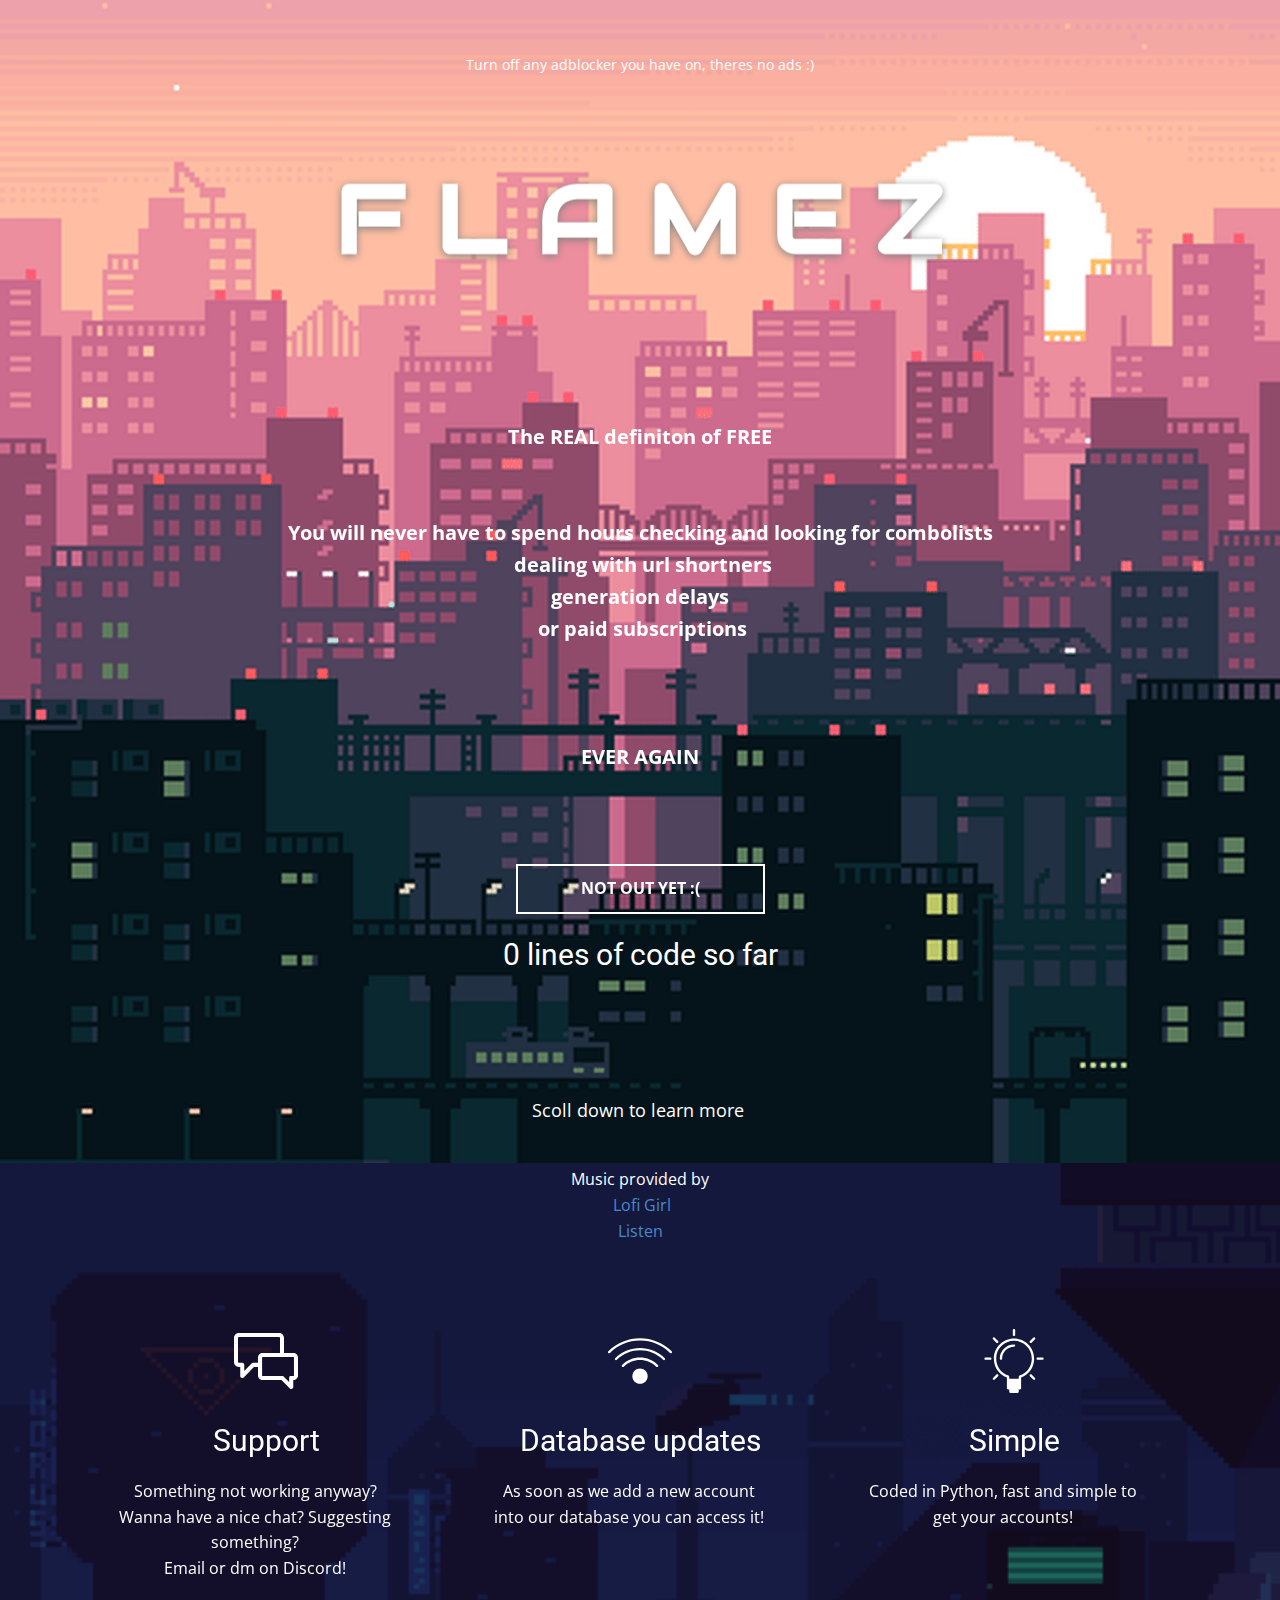
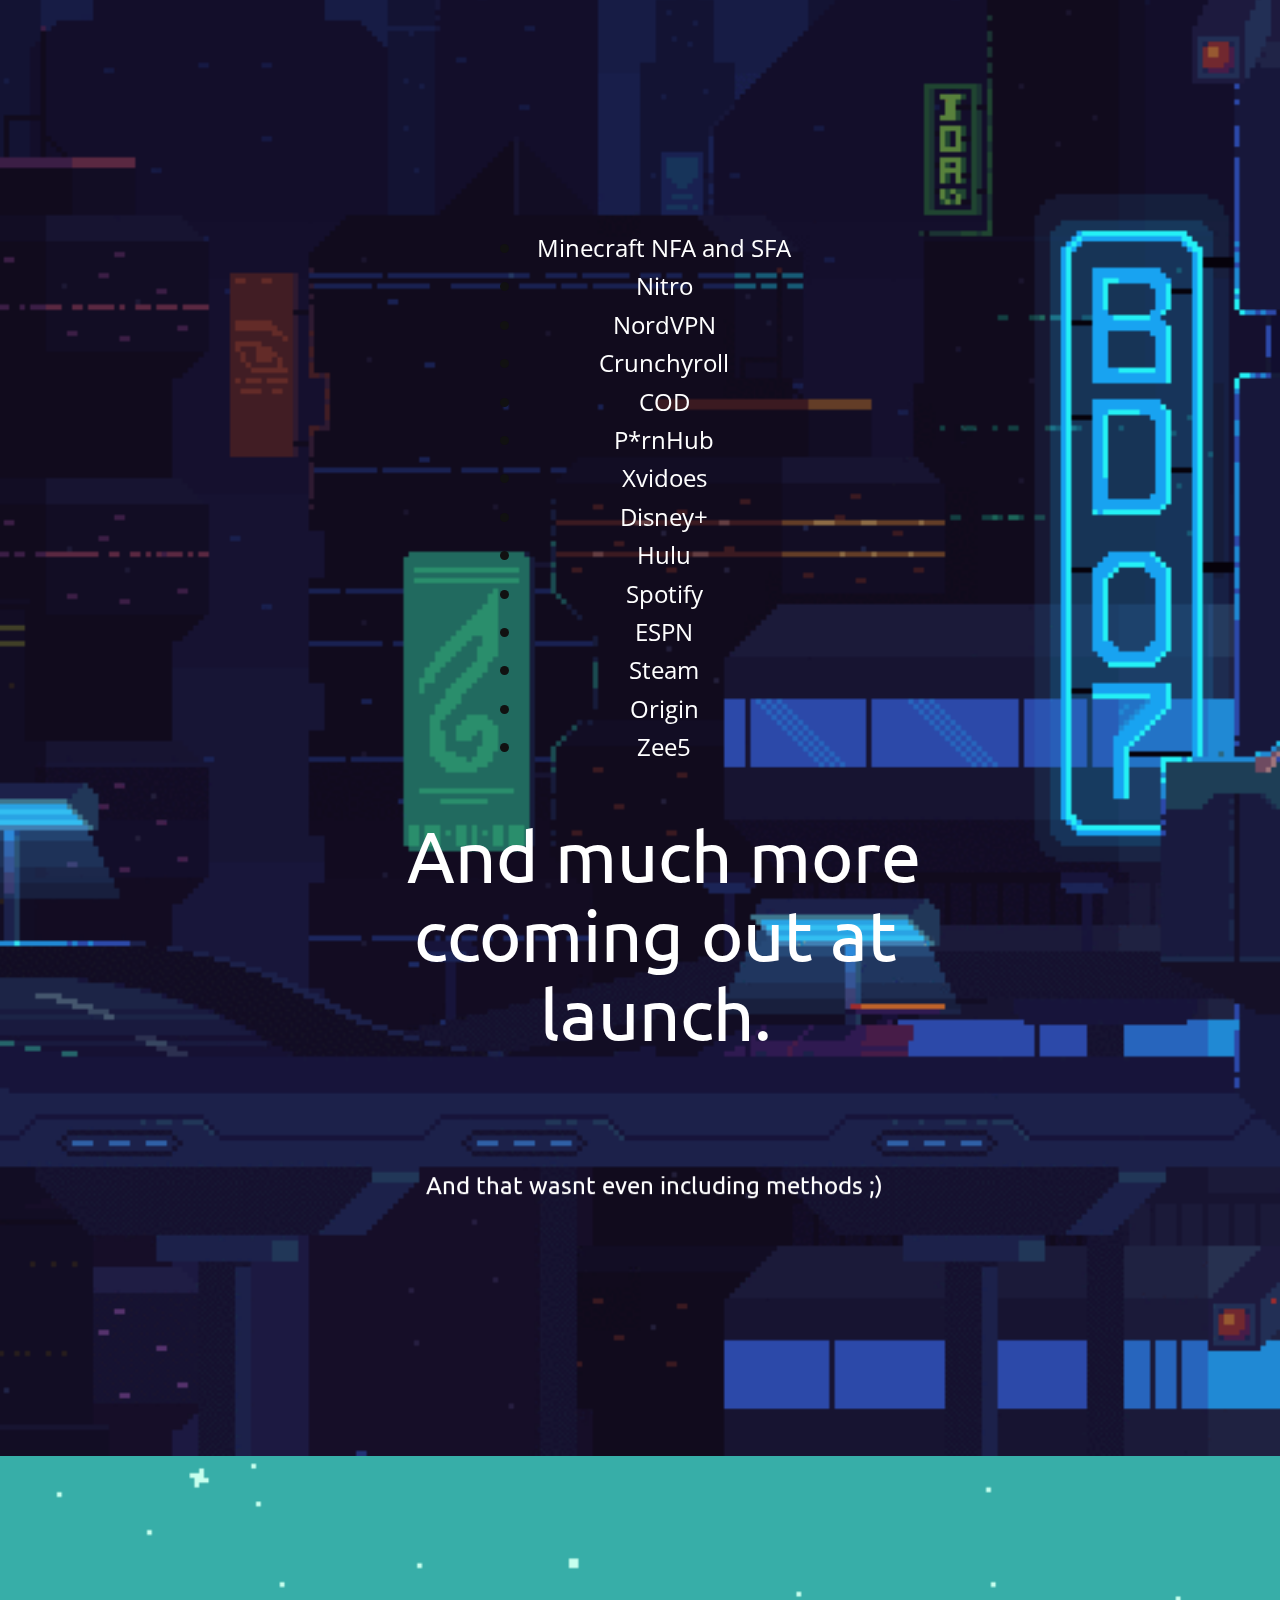
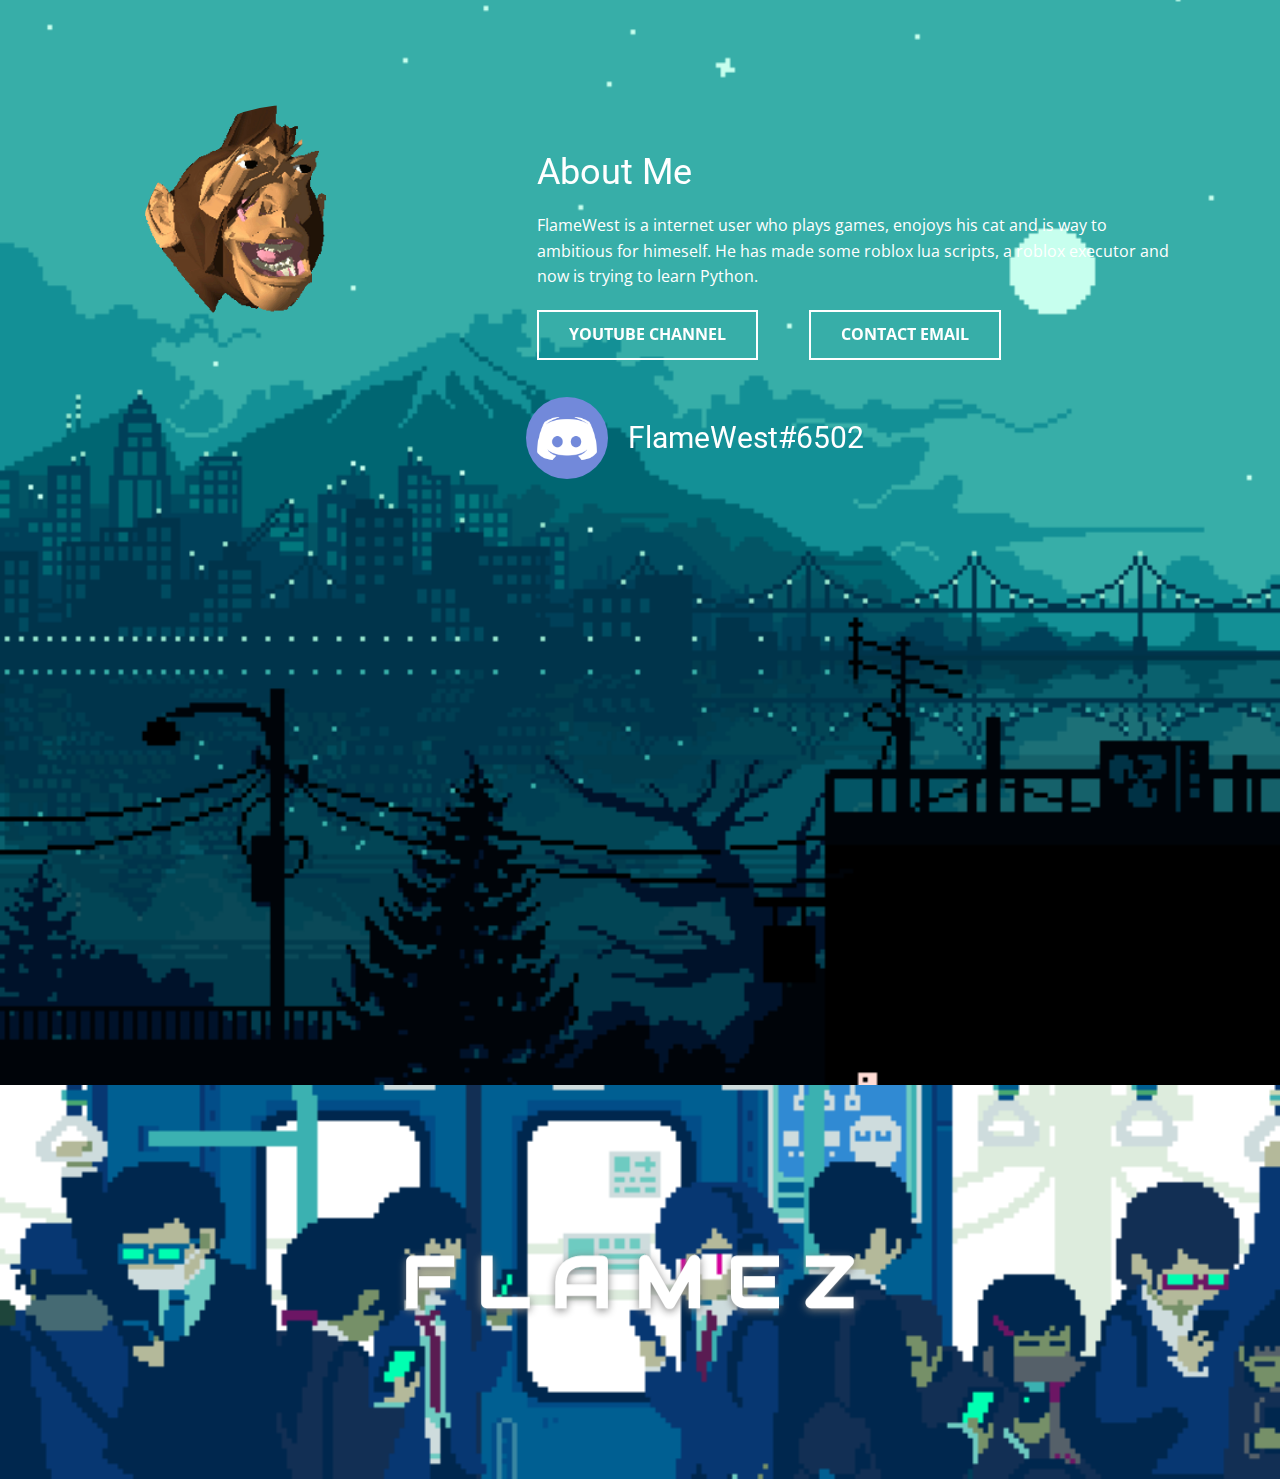
==== commit 4d877237: "bruh" ====
--- a/index.html
+++ b/index.html
@@ -32,7 +32,7 @@
   <body data-home-page="Home.html" data-home-page-title="Home" class="u-body">
     <section class="u-align-center u-clearfix u-image u-section-1" id="carousel_7f4a" src="" data-image-width="1022" data-image-height="1447">
       <div class="u-clearfix u-sheet u-sheet-1">
-        <p class="u-text u-text-body-alt-color u-text-1">Turn off any adblocker you have on, theres no tracking or ads :)</p>
+        <p class="u-text u-text-body-alt-color u-text-1">Turn off any adblocker you have on, theres no ads :)</p>
         <h1 class="u-custom-font u-text u-text-body-alt-color u-title u-text-2" data-animation-name="slideIn" data-animation-duration="1000" data-animation-delay="0" data-animation-direction="Down">F L A M E Z</h1>
         <p class="u-large-text u-text u-text-body-alt-color u-text-font u-text-variant u-text-3" data-animation-name="fadeIn" data-animation-duration="1000" data-animation-delay="0" data-animation-direction="">The REAL definiton of FREE<br>
           <br>
@@ -42,7 +42,8 @@
           <br>EVER AGAIN
         </p>
         <a href="Home.html#sec-1083" data-page-id="61543247" class="u-border-2 u-border-white u-btn u-button-style u-none u-text-active-black u-text-body-alt-color u-text-hover-black u-btn-1" data-animation-name="flipIn" data-animation-duration="1000" data-animation-delay="0" data-animation-direction="X">Not out yet :(</a>
-        <p class="u-hidden-md u-hidden-sm u-hidden-xs u-small-text u-text u-text-body-alt-color u-text-variant u-text-4">Scoll down to learn more&nbsp;</p>
+        <h3 class="u-text u-text-body-alt-color u-text-default u-text-4" data-animation-name="counter" data-animation-event="scroll" data-animation-duration="3000">42 lines of code so far</h3>
+        <p class="u-hidden-md u-hidden-sm u-hidden-xs u-small-text u-text u-text-body-alt-color u-text-variant u-text-5">Scoll down to learn more&nbsp;</p>
       </div>
     </section>
     <section class="u-align-center u-clearfix u-image u-section-2" id="sec-1083" data-image-width="1280" data-image-height="720">
--- a/Home.css
+++ b/Home.css
@@ -43,11 +43,15 @@
 }
 
 .u-section-1 .u-text-4 {
+  margin: 23px auto 0;
+}
+
+.u-section-1 .u-text-5 {
   font-size: 1.125rem;
   animation-duration: 1000ms;
   font-family: "Open Sans", sans-serif;
   width: 770px;
-  margin: 182px auto 39px;
+  margin: 123px auto 39px;
 }
 
 @media (max-width: 1199px) {
@@ -73,18 +77,14 @@
     width: 720px;
   }
 
-  .u-section-1 .u-btn-1 {
-    margin-bottom: 60px;
-  }
-
-  .u-section-1 .u-text-4 {
+  .u-section-1 .u-text-5 {
     width: 720px;
   }
 }
 
 @media (max-width: 767px) {
   .u-section-1 .u-sheet-1 {
-    min-height: 100vh;
+    min-height: 550px;
   }
 
   .u-section-1 .u-text-1 {
@@ -100,12 +100,16 @@
     width: 540px;
   }
 
-  .u-section-1 .u-text-4 {
+  .u-section-1 .u-text-5 {
     width: 540px;
   }
 }
 
 @media (max-width: 575px) {
+  .u-section-1 .u-sheet-1 {
+    min-height: 346px;
+  }
+
   .u-section-1 .u-text-1 {
     width: 340px;
   }
@@ -119,7 +123,7 @@
     width: 340px;
   }
 
-  .u-section-1 .u-text-4 {
+  .u-section-1 .u-text-5 {
     width: 340px;
   }
 }.u-section-2 {
@@ -509,19 +513,15 @@
 
 @media (max-width: 1199px) {
   .u-section-3 {
-    min-height: 918px;
+    min-height: 1146px;
   }
 
   .u-section-3 .u-video-1 {
-    width: 254px;
-    margin-top: -2152px;
-    margin-right: calc(((100% - 1140px) / 2) + 20px);
+    width: calc(((100% - 940px) / 2) + 173px);
   }
 
   .u-section-3 .u-layout-wrap-1 {
     width: 940px;
-    margin-top: 2159px;
-    margin-left: calc(((100% - 1140px) / 2) + 100px);
   }
 
   .u-section-3 .u-layout-cell-1 {
@@ -567,18 +567,15 @@
 
 @media (max-width: 991px) {
   .u-section-3 {
-    min-height: 100vh;
+    min-height: 1055px;
   }
 
   .u-section-3 .u-video-1 {
-    margin-top: -1684px;
-    margin-right: calc(((100% - 1140px) / 2) + 130px);
+    width: calc(((100% - 720px) / 2) + 173px);
   }
 
   .u-section-3 .u-layout-wrap-1 {
     width: 720px;
-    margin-top: 1691px;
-    margin-left: calc(((100% - 1140px) / 2) + 210px);
   }
 
   .u-section-3 .u-layout-cell-1 {
@@ -623,18 +620,15 @@
 
 @media (max-width: 767px) {
   .u-section-3 {
-    min-height: 1240px;
+    min-height: 571px;
   }
 
   .u-section-3 .u-video-1 {
-    margin-top: -1438px;
-    margin-right: calc(((100% - 1140px) / 2) + 220px);
+    width: calc(((100% - 540px) / 2) + 173px);
   }
 
   .u-section-3 .u-layout-wrap-1 {
     width: 540px;
-    margin-top: 1445px;
-    margin-left: calc(((100% - 1140px) / 2) + 300px);
   }
 
   .u-section-3 .u-layout-cell-1 {
@@ -648,18 +642,15 @@
 
 @media (max-width: 575px) {
   .u-section-3 {
-    min-height: 968px;
+    min-height: 100vh;
   }
 
   .u-section-3 .u-video-1 {
-    margin-top: -1409px;
-    margin-right: calc(((100% - 1140px) / 2) + 320px);
+    width: calc(((100% - 340px) / 2) + 173px);
   }
 
   .u-section-3 .u-layout-wrap-1 {
     width: 340px;
-    margin-top: 1416px;
-    margin-left: calc(((100% - 1140px) / 2) + 400px);
   }
 
   .u-section-3 .u-layout-cell-1 {
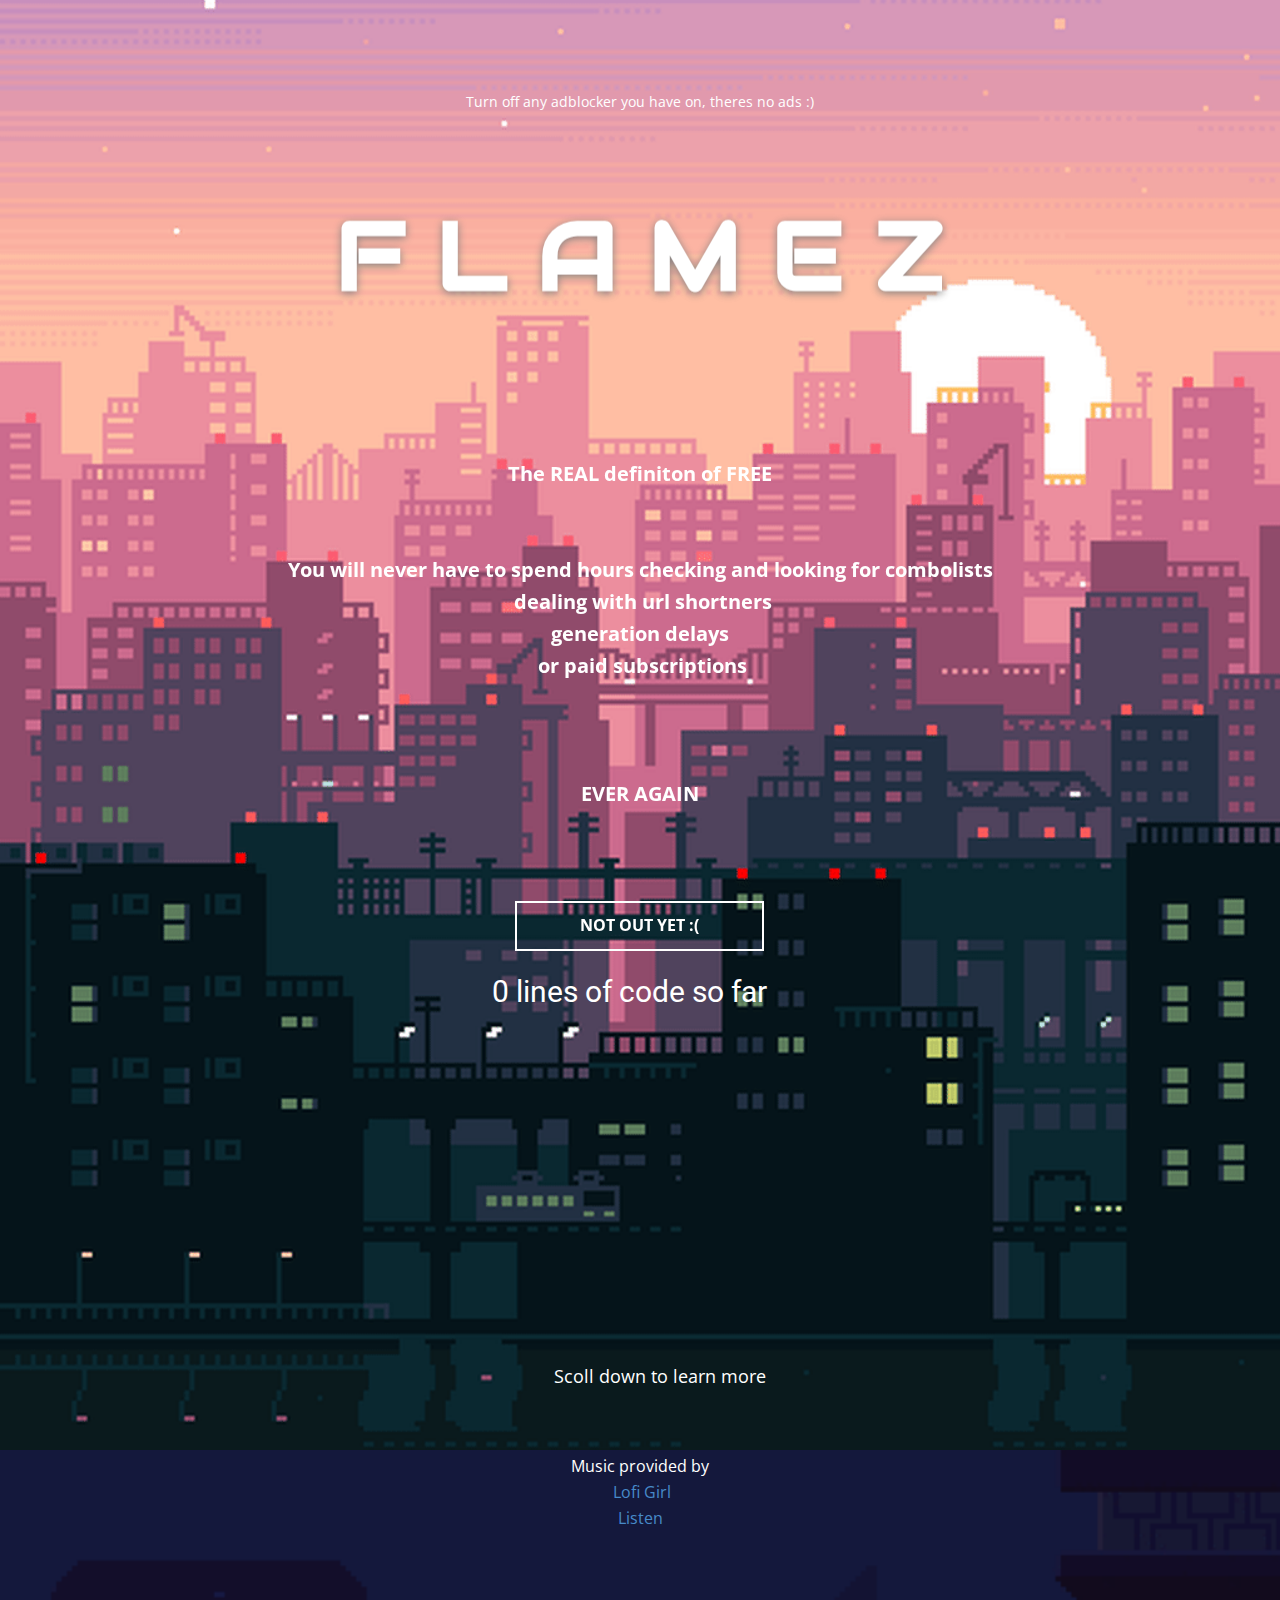
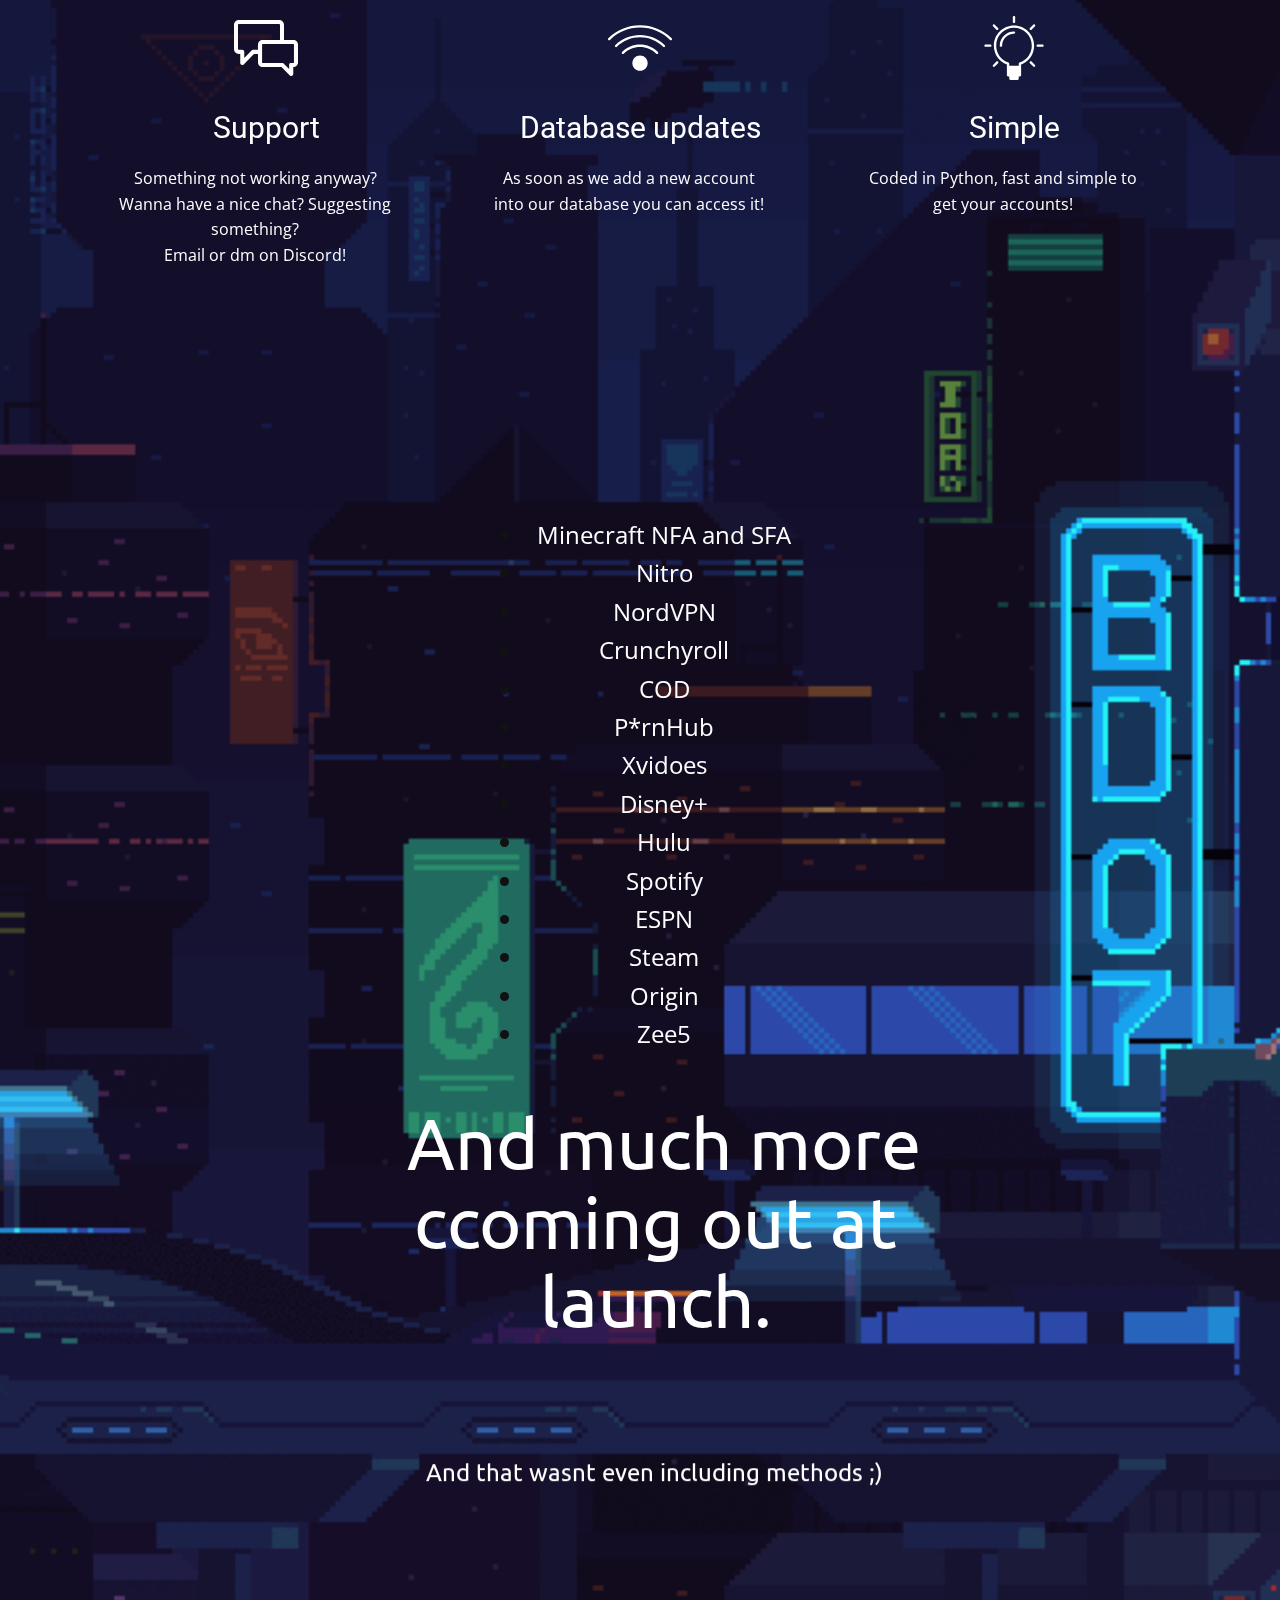
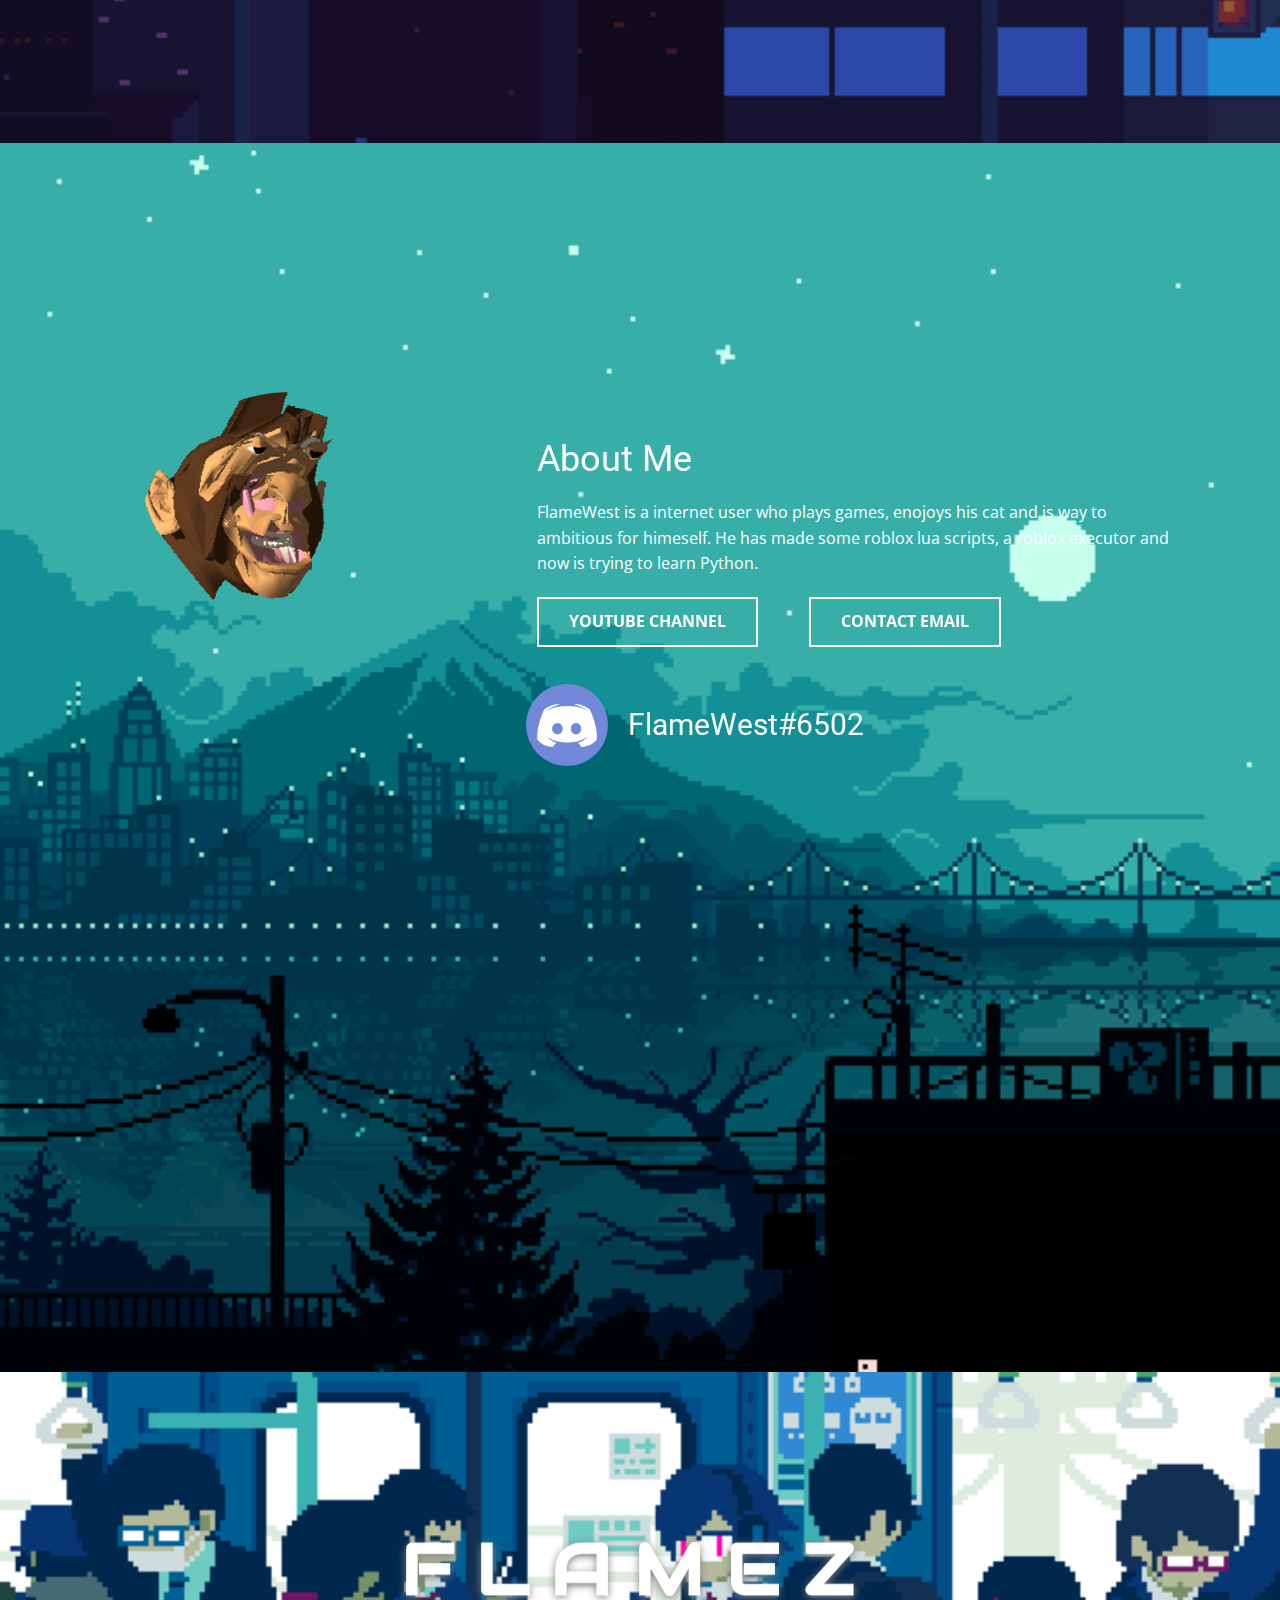
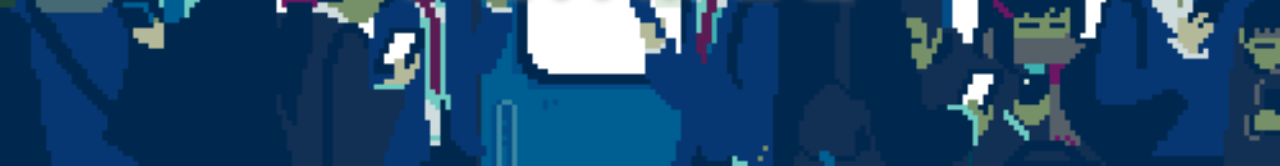
==== commit 38a1aa2d: "fdg" ====
--- a/index.html
+++ b/index.html
@@ -34,6 +34,11 @@
       <div class="u-clearfix u-sheet u-sheet-1">
         <p class="u-text u-text-body-alt-color u-text-1">Turn off any adblocker you have on, theres no ads :)</p>
         <h1 class="u-custom-font u-text u-text-body-alt-color u-title u-text-2" data-animation-name="slideIn" data-animation-duration="1000" data-animation-delay="0" data-animation-direction="Down">F L A M E Z</h1>
+        <div class="u-align-left u-expanded-width-sm u-expanded-width-xs u-opacity u-opacity-0 u-video u-video-1">
+          <div class="embed-responsive embed-responsive-1">
+            <iframe style="position: absolute;top: 0;left: 0;width: 100%;height: 100%;" class="embed-responsive-item" src="https://www.youtube.com/embed/5qap5aO4i9A?mute=0&amp;showinfo=0&amp;controls=0&amp;start=0&amp;autoplay=1" frameborder="0" allowfullscreen=""></iframe>
+          </div>
+        </div>
         <p class="u-large-text u-text u-text-body-alt-color u-text-font u-text-variant u-text-3" data-animation-name="fadeIn" data-animation-duration="1000" data-animation-delay="0" data-animation-direction="">The REAL definiton of FREE<br>
           <br>
           <br>You will&nbsp;never have to spend hours checking and looking for combolists<br>&nbsp;dealing with url shortners<br>generation delays<br>&nbsp;or paid subscriptions<br>
@@ -41,6 +46,11 @@
           <br>
           <br>EVER AGAIN
         </p>
+        <div class="u-opacity u-opacity-0 u-video u-video-contain u-video-2">
+          <div class="embed-responsive embed-responsive-2">
+            <iframe style="position: absolute;top: 0;left: 0;width: 100%;height: 100%;" class="embed-responsive-item" src="https://www.youtube.com/embed/5qap5aO4i9A?mute=0&amp;showinfo=0&amp;controls=0&amp;start=0&amp;autoplay=1" frameborder="0" allowfullscreen=""></iframe>
+          </div>
+        </div>
         <a href="Home.html#sec-1083" data-page-id="61543247" class="u-border-2 u-border-white u-btn u-button-style u-none u-text-active-black u-text-body-alt-color u-text-hover-black u-btn-1" data-animation-name="flipIn" data-animation-duration="1000" data-animation-delay="0" data-animation-direction="X">Not out yet :(</a>
         <h3 class="u-text u-text-body-alt-color u-text-default u-text-4" data-animation-name="counter" data-animation-event="scroll" data-animation-duration="3000">42 lines of code so far</h3>
         <p class="u-hidden-md u-hidden-sm u-hidden-xs u-small-text u-text u-text-body-alt-color u-text-variant u-text-5">Scoll down to learn more&nbsp;</p>
@@ -145,11 +155,6 @@
       </div>
     </section>
     <section class="u-clearfix u-image u-section-3" id="sec-b016" data-image-width="540" data-image-height="540">
-      <div class="u-opacity u-opacity-0 u-video u-video-contain u-video-1">
-        <div class="embed-responsive embed-responsive-1">
-          <iframe style="position: absolute;top: 0;left: 0;width: 100%;height: 100%;" class="embed-responsive-item" src="https://www.youtube.com/embed/5qap5aO4i9A?playlist=5qap5aO4i9A&amp;loop=1&amp;mute=0&amp;showinfo=0&amp;controls=1&amp;start=0&amp;autoplay=1" frameborder="0" allowfullscreen=""></iframe>
-        </div>
-      </div>
       <div class="u-clearfix u-gutter-0 u-layout-wrap u-layout-wrap-1">
         <div class="u-layout">
           <div class="u-layout-row">
--- a/Home.css
+++ b/Home.css
@@ -4,13 +4,13 @@
 }
 
 .u-section-1 .u-sheet-1 {
-  min-height: 1161px;
+  min-height: 1448px;
 }
 
 .u-section-1 .u-text-1 {
   width: 770px;
   font-size: 0.875rem;
-  margin: 54px auto 0;
+  margin: 91px 185px 0;
 }
 
 .u-section-1 .u-text-2 {
@@ -21,110 +21,245 @@
   font-family: Audiowide;
   font-weight: 700;
   width: 770px;
-  margin: 91px auto 0;
+  margin: 91px 185px 0;
+}
+
+.u-section-1 .u-video-1 {
+  height: 144px;
+  width: 210px;
+  margin: -20px -39px 0 auto;
+}
+
+.u-section-1 .embed-responsive-1 {
+  position: absolute;
+  width: 178%;
+  left: -39%;
+  height: 178%;
+  top: -39%;
 }
 
 .u-section-1 .u-text-3 {
   animation-duration: 1000ms;
   font-weight: 700;
   width: 770px;
-  margin: 148px auto 0;
+  margin: 24px 185px 0;
+}
+
+.u-section-1 .u-video-2 {
+  width: 23px;
+  height: 13px;
+  margin: 78px 0 0 auto;
+}
+
+.u-section-1 .embed-responsive-2 {
+  position: absolute;
 }
 
 .u-section-1 .u-btn-1 {
   border-style: solid;
   font-weight: 700;
   text-transform: uppercase;
-  align-self: center;
   animation-duration: 1000ms;
   font-size: 1rem;
-  margin: 91px auto 0;
+  margin: 0 auto 0 445px;
   padding: 10px 63px;
 }
 
 .u-section-1 .u-text-4 {
-  margin: 23px auto 0;
+  margin: 23px 422px 0;
 }
 
 .u-section-1 .u-text-5 {
   font-size: 1.125rem;
   animation-duration: 1000ms;
   font-family: "Open Sans", sans-serif;
-  width: 770px;
-  margin: 123px auto 39px;
+  margin: 352px 163px 60px 207px;
 }
 
 @media (max-width: 1199px) {
   .u-section-1 .u-sheet-1 {
-    min-height: 957px;
+    min-height: 1194px;
+  }
+
+  .u-section-1 .u-text-1 {
+    margin-left: 85px;
+    margin-right: 85px;
+  }
+
+  .u-section-1 .u-text-2 {
+    margin-left: 85px;
+    margin-right: 85px;
+  }
+
+  .u-section-1 .u-video-1 {
+    margin-top: 20px;
+    margin-right: 85px;
+    margin-left: 85px;
+  }
+
+  .u-section-1 .u-text-3 {
+    margin-left: 85px;
+    margin-right: 85px;
+  }
+
+  .u-section-1 .u-btn-1 {
+    align-self: center;
+    margin-left: 245px;
+  }
+
+  .u-section-1 .u-text-4 {
+    margin-left: 348px;
+    margin-right: 348px;
+  }
+
+  .u-section-1 .u-text-5 {
+    width: 770px;
+    margin-left: 107px;
+    margin-right: 63px;
   }
 }
 
 @media (max-width: 991px) {
   .u-section-1 .u-sheet-1 {
-    min-height: 733px;
+    min-height: 915px;
   }
 
   .u-section-1 .u-text-1 {
     width: 720px;
+    margin-left: 0;
+    margin-right: 0;
   }
 
   .u-section-1 .u-text-2 {
     width: 720px;
+    margin-left: 0;
+    margin-right: 0;
+  }
+
+  .u-section-1 .u-video-1 {
+    margin-left: 0;
   }
 
   .u-section-1 .u-text-3 {
     width: 720px;
+    margin-left: 0;
+    margin-right: 0;
+  }
+
+  .u-section-1 .u-btn-1 {
+    margin-left: 25px;
+  }
+
+  .u-section-1 .u-text-4 {
+    margin-left: 267px;
+    margin-right: 267px;
   }
 
   .u-section-1 .u-text-5 {
     width: 720px;
+    margin-left: 0;
+    margin-right: 0;
   }
 }
 
 @media (max-width: 767px) {
   .u-section-1 .u-sheet-1 {
-    min-height: 550px;
+    min-height: 686px;
   }
 
   .u-section-1 .u-text-1 {
     width: 540px;
+    margin-top: -1297px;
+    margin-left: 300px;
+    margin-right: 300px;
   }
 
   .u-section-1 .u-text-2 {
     font-size: 3.75rem;
     width: 540px;
+    margin-left: 300px;
+    margin-right: 300px;
+  }
+
+  .u-section-1 .u-video-1 {
+    margin-top: -240px;
+    margin-right: initial;
+    margin-left: initial;
+    width: auto;
   }
 
   .u-section-1 .u-text-3 {
     width: 540px;
+    margin-top: 244px;
+    margin-left: 300px;
+    margin-right: 300px;
+  }
+
+  .u-section-1 .u-video-2 {
+    margin-right: 300px;
+  }
+
+  .u-section-1 .u-btn-1 {
+    margin-left: 445px;
+  }
+
+  .u-section-1 .u-text-4 {
+    margin-left: 422px;
+    margin-right: 422px;
   }
 
   .u-section-1 .u-text-5 {
     width: 540px;
+    margin-top: 56px;
+    margin-left: auto;
+    margin-right: auto;
   }
 }
 
 @media (max-width: 575px) {
   .u-section-1 .u-sheet-1 {
-    min-height: 346px;
+    min-height: 432px;
   }
 
   .u-section-1 .u-text-1 {
     width: 340px;
+    margin-left: 400px;
+    margin-right: 400px;
   }
 
   .u-section-1 .u-text-2 {
     font-size: 3rem;
     width: 340px;
+    margin-left: 400px;
+    margin-right: 400px;
+  }
+
+  .u-section-1 .u-video-1 {
+    margin-top: -208px;
+    width: auto;
+    margin-right: initial;
+    margin-left: initial;
   }
 
   .u-section-1 .u-text-3 {
     width: 340px;
+    margin-top: 212px;
+    margin-left: 400px;
+    margin-right: 400px;
+  }
+
+  .u-section-1 .u-video-2 {
+    margin-right: 400px;
+  }
+
+  .u-section-1 .u-text-4 {
+    margin-left: 452px;
+    margin-right: 452px;
   }
 
   .u-section-1 .u-text-5 {
     width: 340px;
+    margin-top: 86px;
   }
 }.u-section-2 {
   background-image: url("images/2825704.gif");
@@ -432,19 +567,9 @@
   min-height: 1229px;
 }
 
-.u-section-3 .u-video-1 {
-  width: calc(((100% - 1140px) / 2) + 173px);
-  height: 111px;
-  margin: -2184px 0 0 auto;
-}
-
-.u-section-3 .embed-responsive-1 {
-  position: absolute;
-}
-
 .u-section-3 .u-layout-wrap-1 {
   width: 1140px;
-  margin: 2225px auto 60px;
+  margin: 152px auto 60px;
 }
 
 .u-section-3 .u-layout-cell-1 {
@@ -516,10 +641,6 @@
     min-height: 1146px;
   }
 
-  .u-section-3 .u-video-1 {
-    width: calc(((100% - 940px) / 2) + 173px);
-  }
-
   .u-section-3 .u-layout-wrap-1 {
     width: 940px;
   }
@@ -570,10 +691,6 @@
     min-height: 1055px;
   }
 
-  .u-section-3 .u-video-1 {
-    width: calc(((100% - 720px) / 2) + 173px);
-  }
-
   .u-section-3 .u-layout-wrap-1 {
     width: 720px;
   }
@@ -623,10 +740,6 @@
     min-height: 571px;
   }
 
-  .u-section-3 .u-video-1 {
-    width: calc(((100% - 540px) / 2) + 173px);
-  }
-
   .u-section-3 .u-layout-wrap-1 {
     width: 540px;
   }
@@ -642,11 +755,7 @@
 
 @media (max-width: 575px) {
   .u-section-3 {
-    min-height: 100vh;
-  }
-
-  .u-section-3 .u-video-1 {
-    width: calc(((100% - 340px) / 2) + 173px);
+    min-height: 1067px;
   }
 
   .u-section-3 .u-layout-wrap-1 {
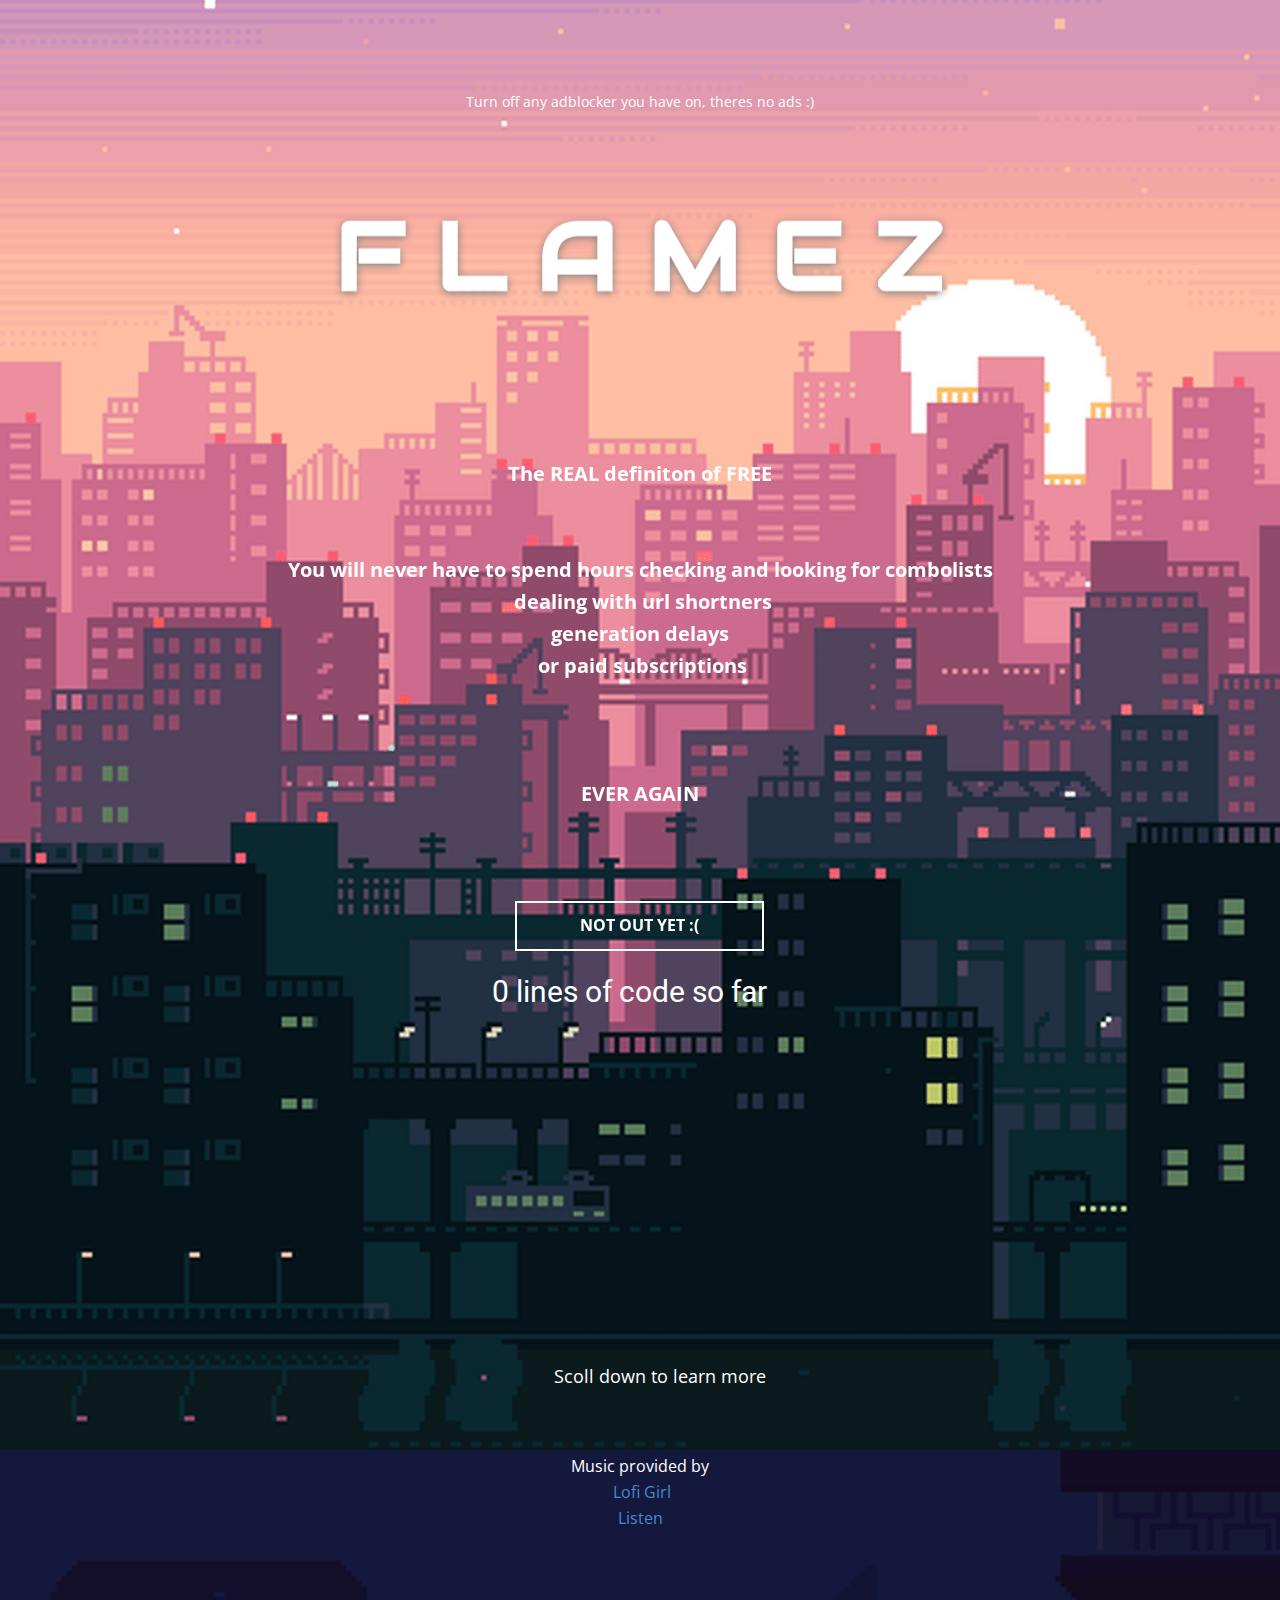
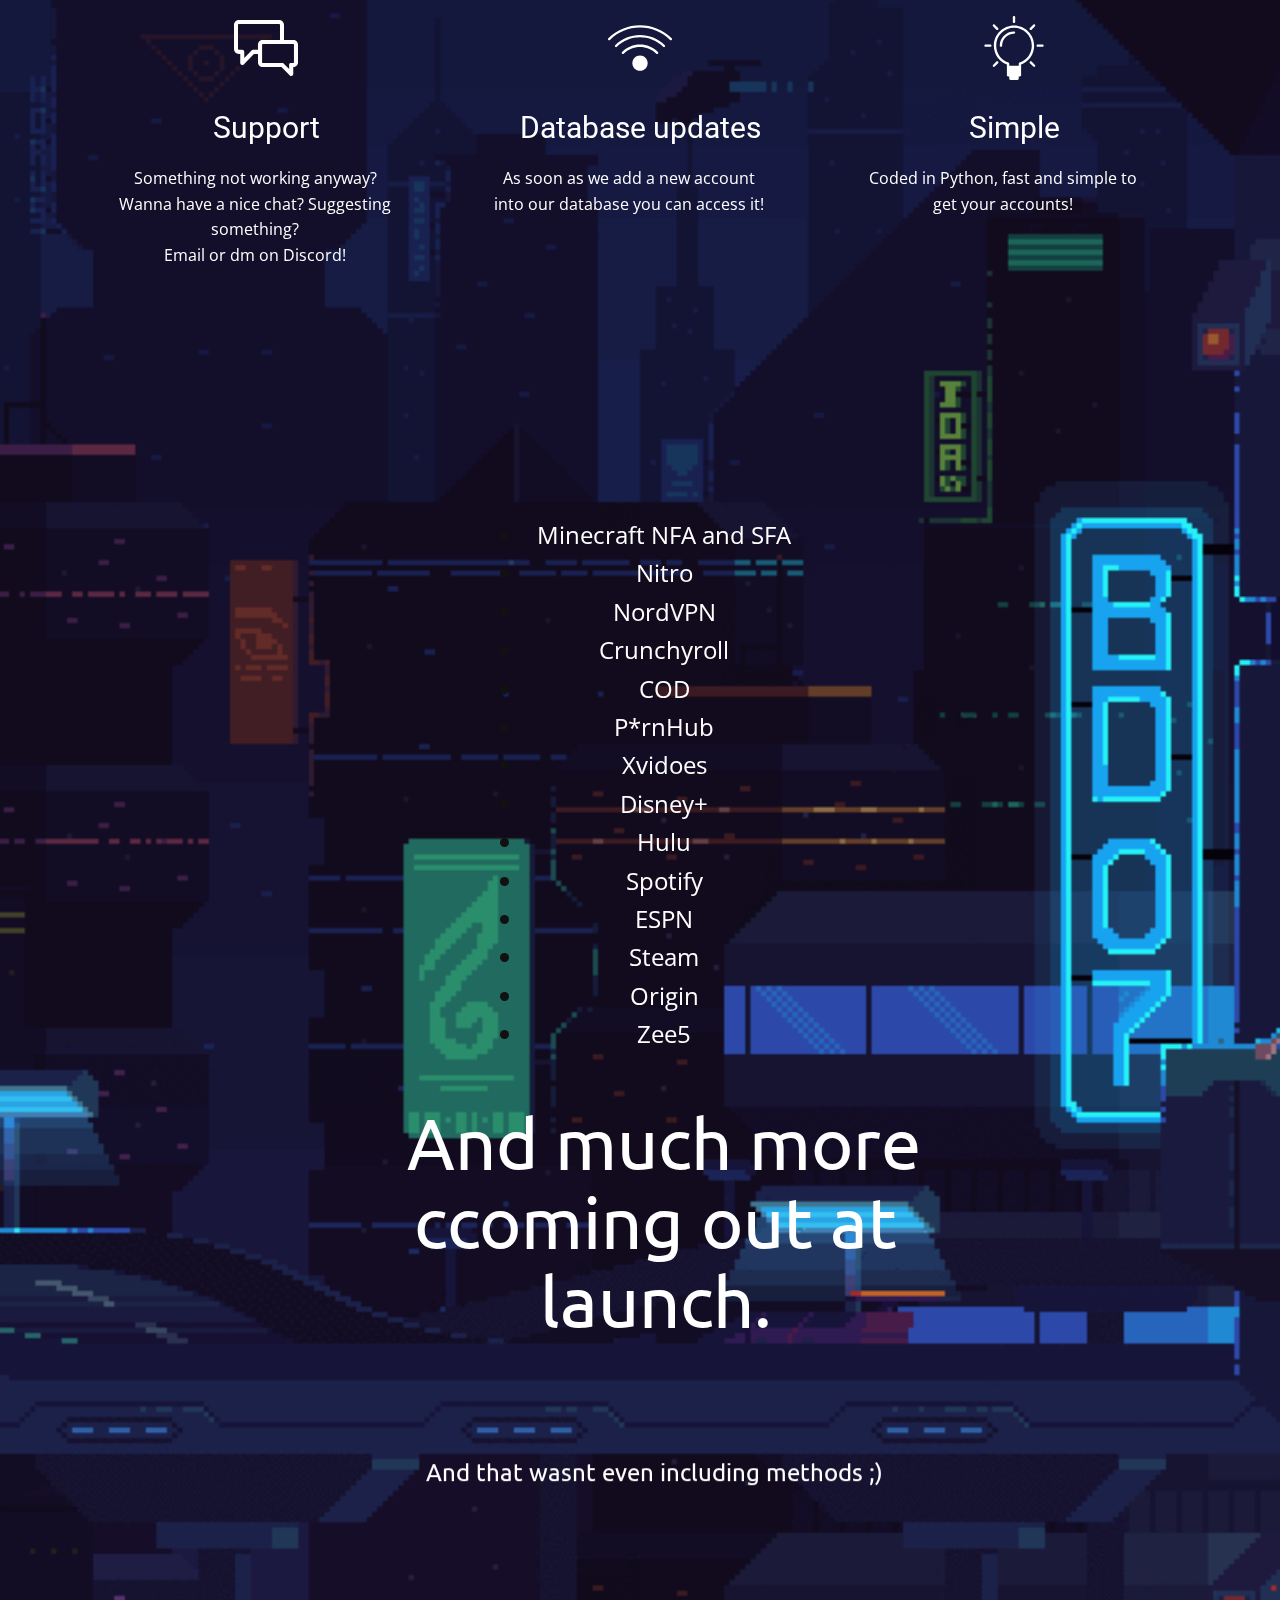
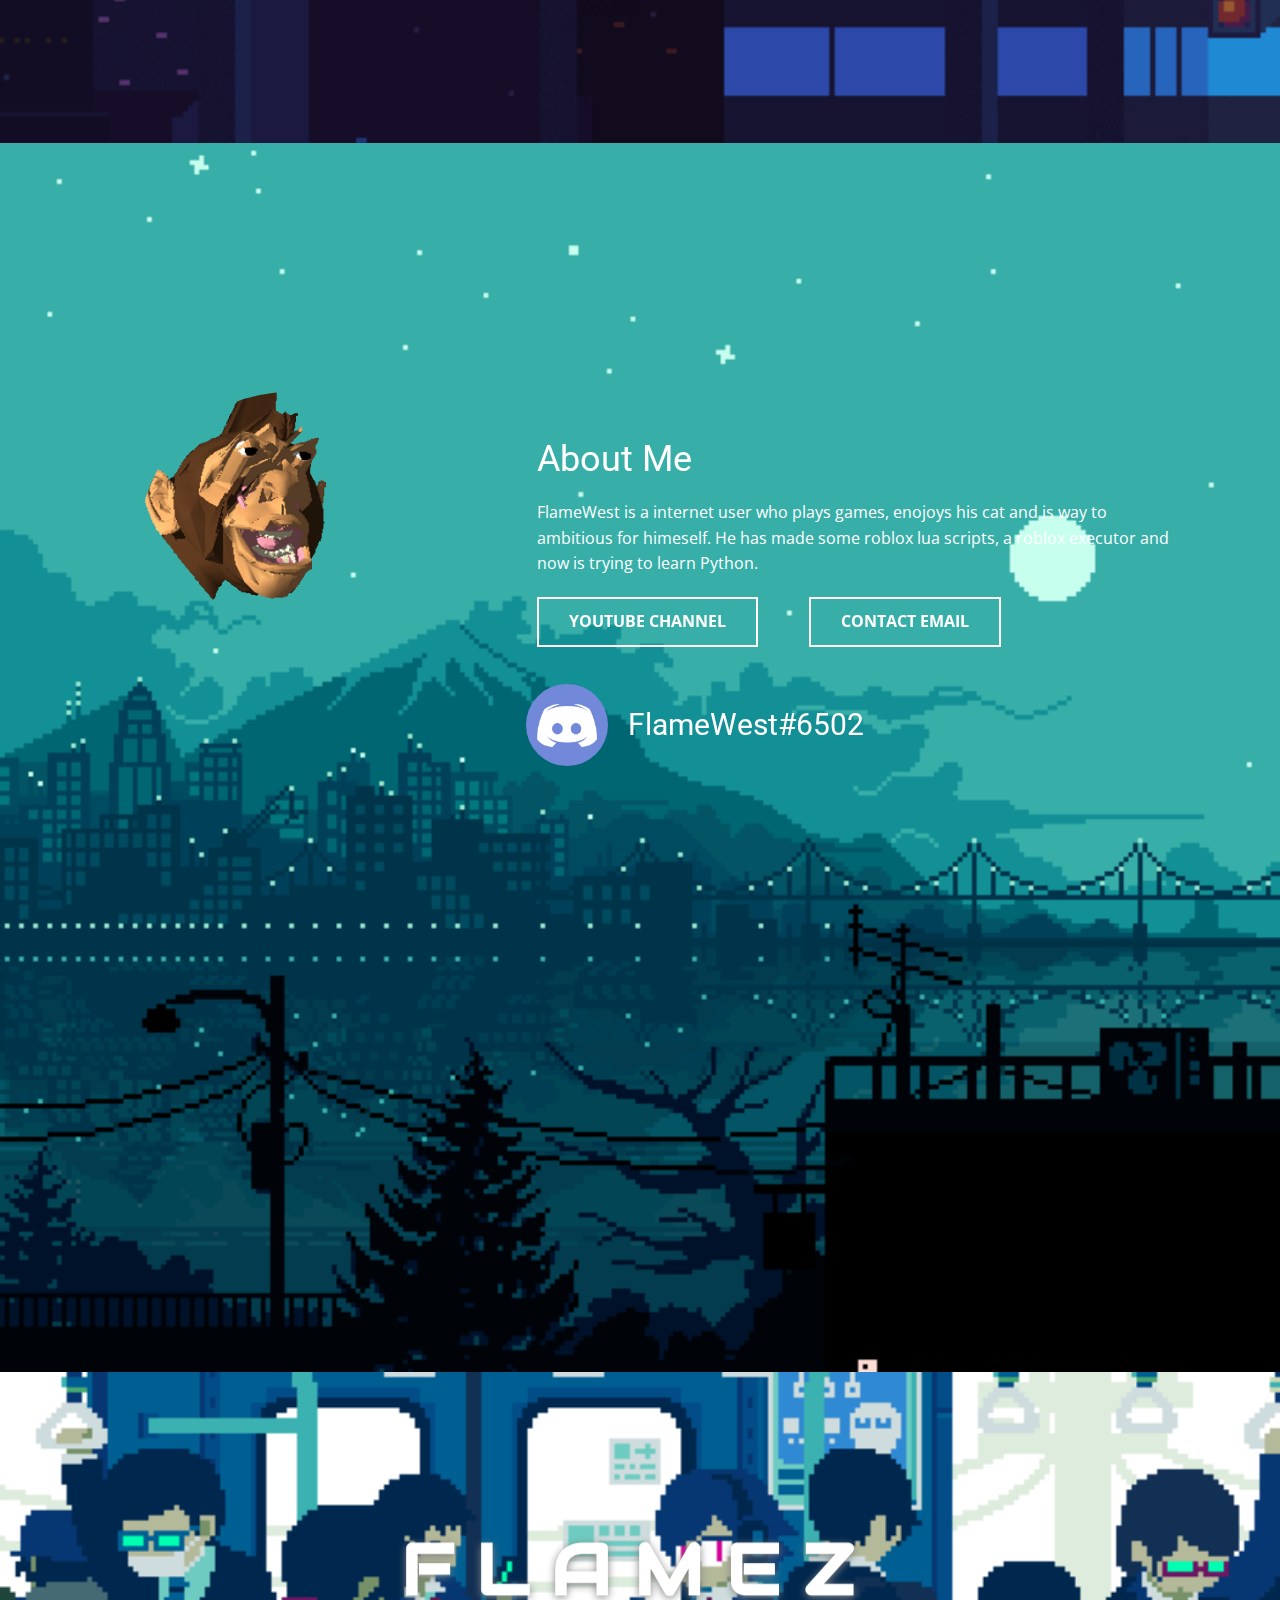
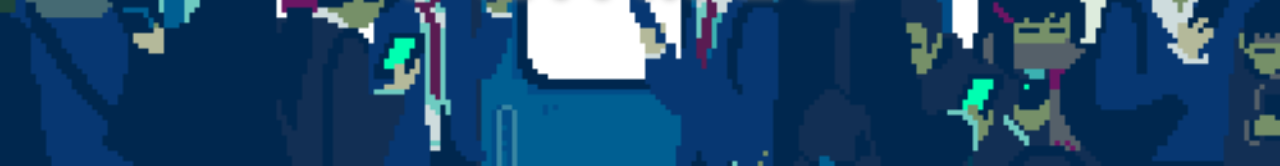
==== commit d1d55121: "wrjhn" ====
--- a/index.html
+++ b/index.html
@@ -34,11 +34,6 @@
       <div class="u-clearfix u-sheet u-sheet-1">
         <p class="u-text u-text-body-alt-color u-text-1">Turn off any adblocker you have on, theres no ads :)</p>
         <h1 class="u-custom-font u-text u-text-body-alt-color u-title u-text-2" data-animation-name="slideIn" data-animation-duration="1000" data-animation-delay="0" data-animation-direction="Down">F L A M E Z</h1>
-        <div class="u-align-left u-expanded-width-sm u-expanded-width-xs u-opacity u-opacity-0 u-video u-video-1">
-          <div class="embed-responsive embed-responsive-1">
-            <iframe style="position: absolute;top: 0;left: 0;width: 100%;height: 100%;" class="embed-responsive-item" src="https://www.youtube.com/embed/5qap5aO4i9A?mute=0&amp;showinfo=0&amp;controls=0&amp;start=0&amp;autoplay=1" frameborder="0" allowfullscreen=""></iframe>
-          </div>
-        </div>
         <p class="u-large-text u-text u-text-body-alt-color u-text-font u-text-variant u-text-3" data-animation-name="fadeIn" data-animation-duration="1000" data-animation-delay="0" data-animation-direction="">The REAL definiton of FREE<br>
           <br>
           <br>You will&nbsp;never have to spend hours checking and looking for combolists<br>&nbsp;dealing with url shortners<br>generation delays<br>&nbsp;or paid subscriptions<br>
@@ -46,8 +41,8 @@
           <br>
           <br>EVER AGAIN
         </p>
-        <div class="u-opacity u-opacity-0 u-video u-video-contain u-video-2">
-          <div class="embed-responsive embed-responsive-2">
+        <div class="u-opacity u-opacity-0 u-video u-video-contain u-video-1">
+          <div class="embed-responsive embed-responsive-1">
             <iframe style="position: absolute;top: 0;left: 0;width: 100%;height: 100%;" class="embed-responsive-item" src="https://www.youtube.com/embed/5qap5aO4i9A?mute=0&amp;showinfo=0&amp;controls=0&amp;start=0&amp;autoplay=1" frameborder="0" allowfullscreen=""></iframe>
           </div>
         </div>
--- a/Home.css
+++ b/Home.css
@@ -24,34 +24,20 @@
   margin: 91px 185px 0;
 }
 
-.u-section-1 .u-video-1 {
-  height: 144px;
-  width: 210px;
-  margin: -20px -39px 0 auto;
-}
-
-.u-section-1 .embed-responsive-1 {
-  position: absolute;
-  width: 178%;
-  left: -39%;
-  height: 178%;
-  top: -39%;
-}
-
 .u-section-1 .u-text-3 {
   animation-duration: 1000ms;
   font-weight: 700;
   width: 770px;
-  margin: 24px 185px 0;
-}
-
-.u-section-1 .u-video-2 {
+  margin: 148px 185px 0;
+}
+
+.u-section-1 .u-video-1 {
   width: 23px;
   height: 13px;
   margin: 78px 0 0 auto;
 }
 
-.u-section-1 .embed-responsive-2 {
+.u-section-1 .embed-responsive-1 {
   position: absolute;
 }
 
@@ -91,12 +77,6 @@
     margin-right: 85px;
   }
 
-  .u-section-1 .u-video-1 {
-    margin-top: 20px;
-    margin-right: 85px;
-    margin-left: 85px;
-  }
-
   .u-section-1 .u-text-3 {
     margin-left: 85px;
     margin-right: 85px;
@@ -134,10 +114,6 @@
     width: 720px;
     margin-left: 0;
     margin-right: 0;
-  }
-
-  .u-section-1 .u-video-1 {
-    margin-left: 0;
   }
 
   .u-section-1 .u-text-3 {
@@ -181,21 +157,13 @@
     margin-right: 300px;
   }
 
-  .u-section-1 .u-video-1 {
-    margin-top: -240px;
-    margin-right: initial;
-    margin-left: initial;
-    width: auto;
-  }
-
   .u-section-1 .u-text-3 {
     width: 540px;
-    margin-top: 244px;
     margin-left: 300px;
     margin-right: 300px;
   }
 
-  .u-section-1 .u-video-2 {
+  .u-section-1 .u-video-1 {
     margin-right: 300px;
   }
 
@@ -234,21 +202,13 @@
     margin-right: 400px;
   }
 
-  .u-section-1 .u-video-1 {
-    margin-top: -208px;
-    width: auto;
-    margin-right: initial;
-    margin-left: initial;
-  }
-
   .u-section-1 .u-text-3 {
     width: 340px;
-    margin-top: 212px;
     margin-left: 400px;
     margin-right: 400px;
   }
 
-  .u-section-1 .u-video-2 {
+  .u-section-1 .u-video-1 {
     margin-right: 400px;
   }
 
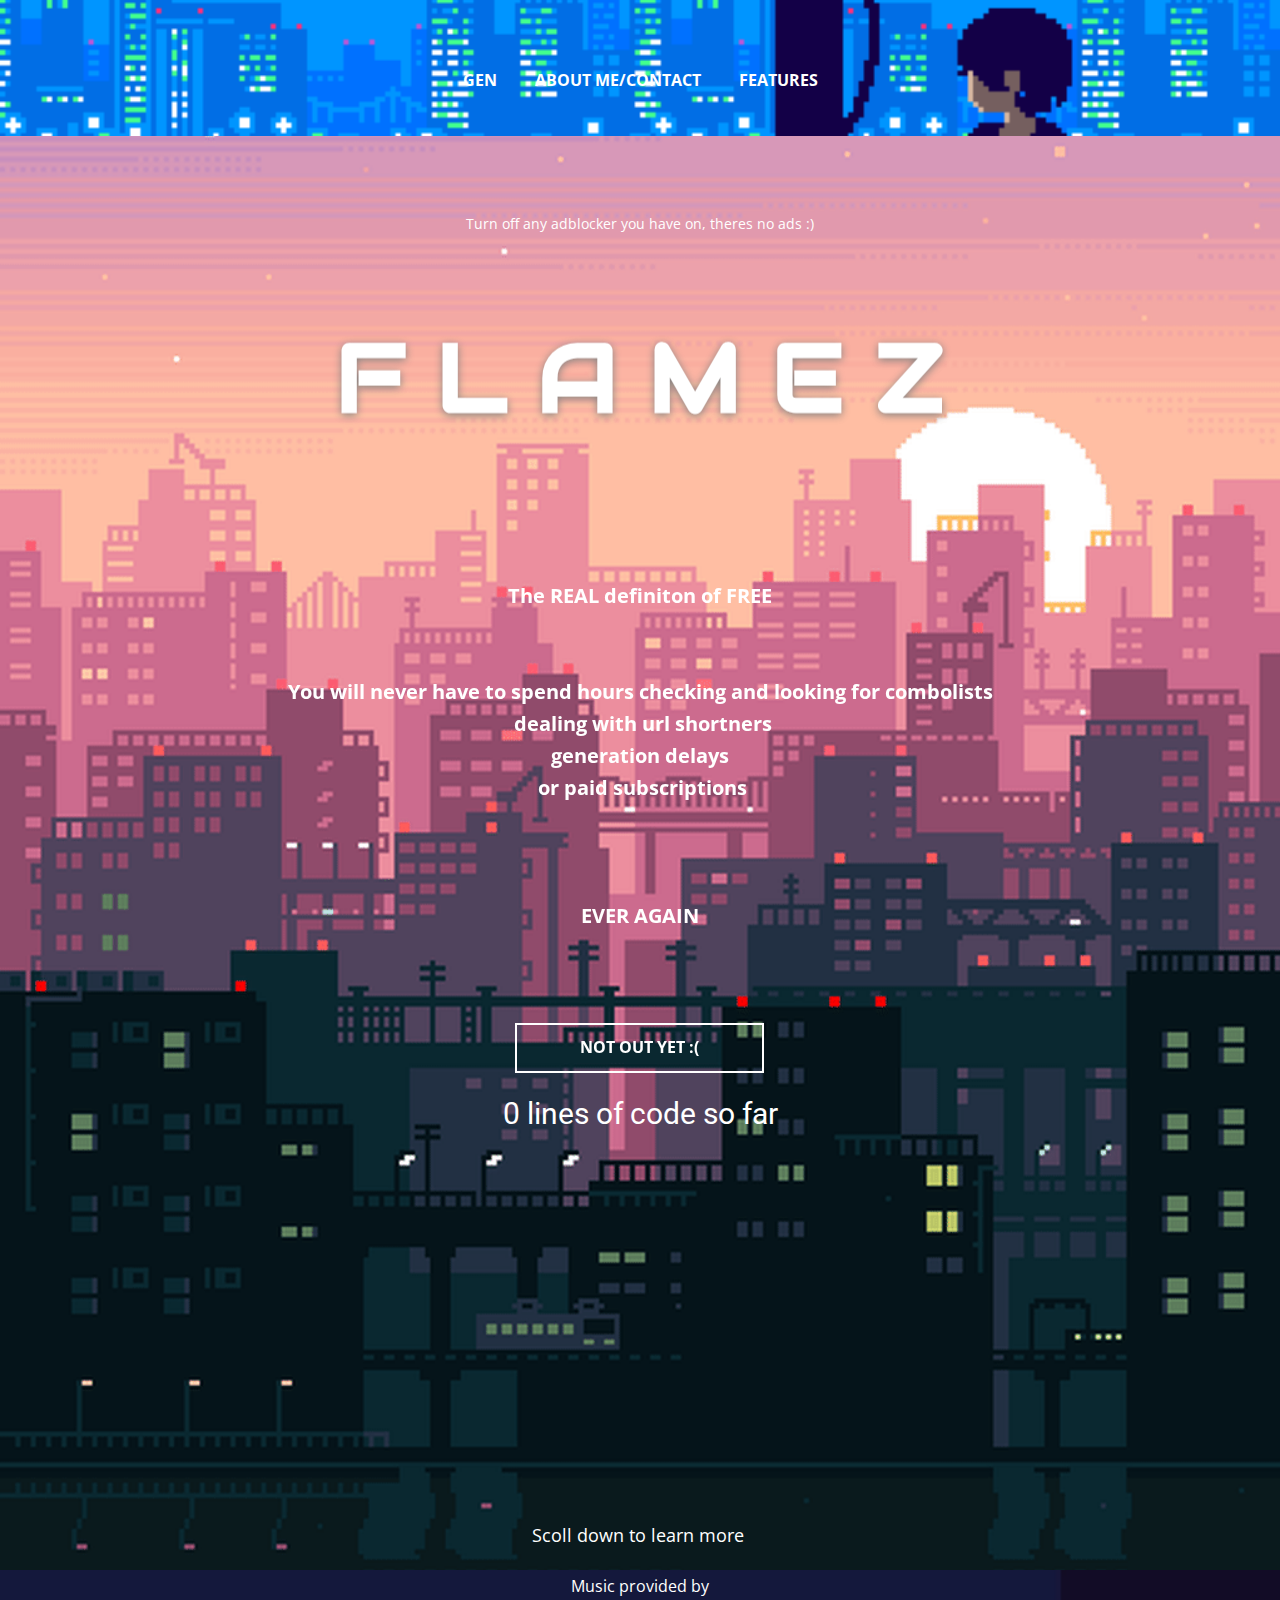
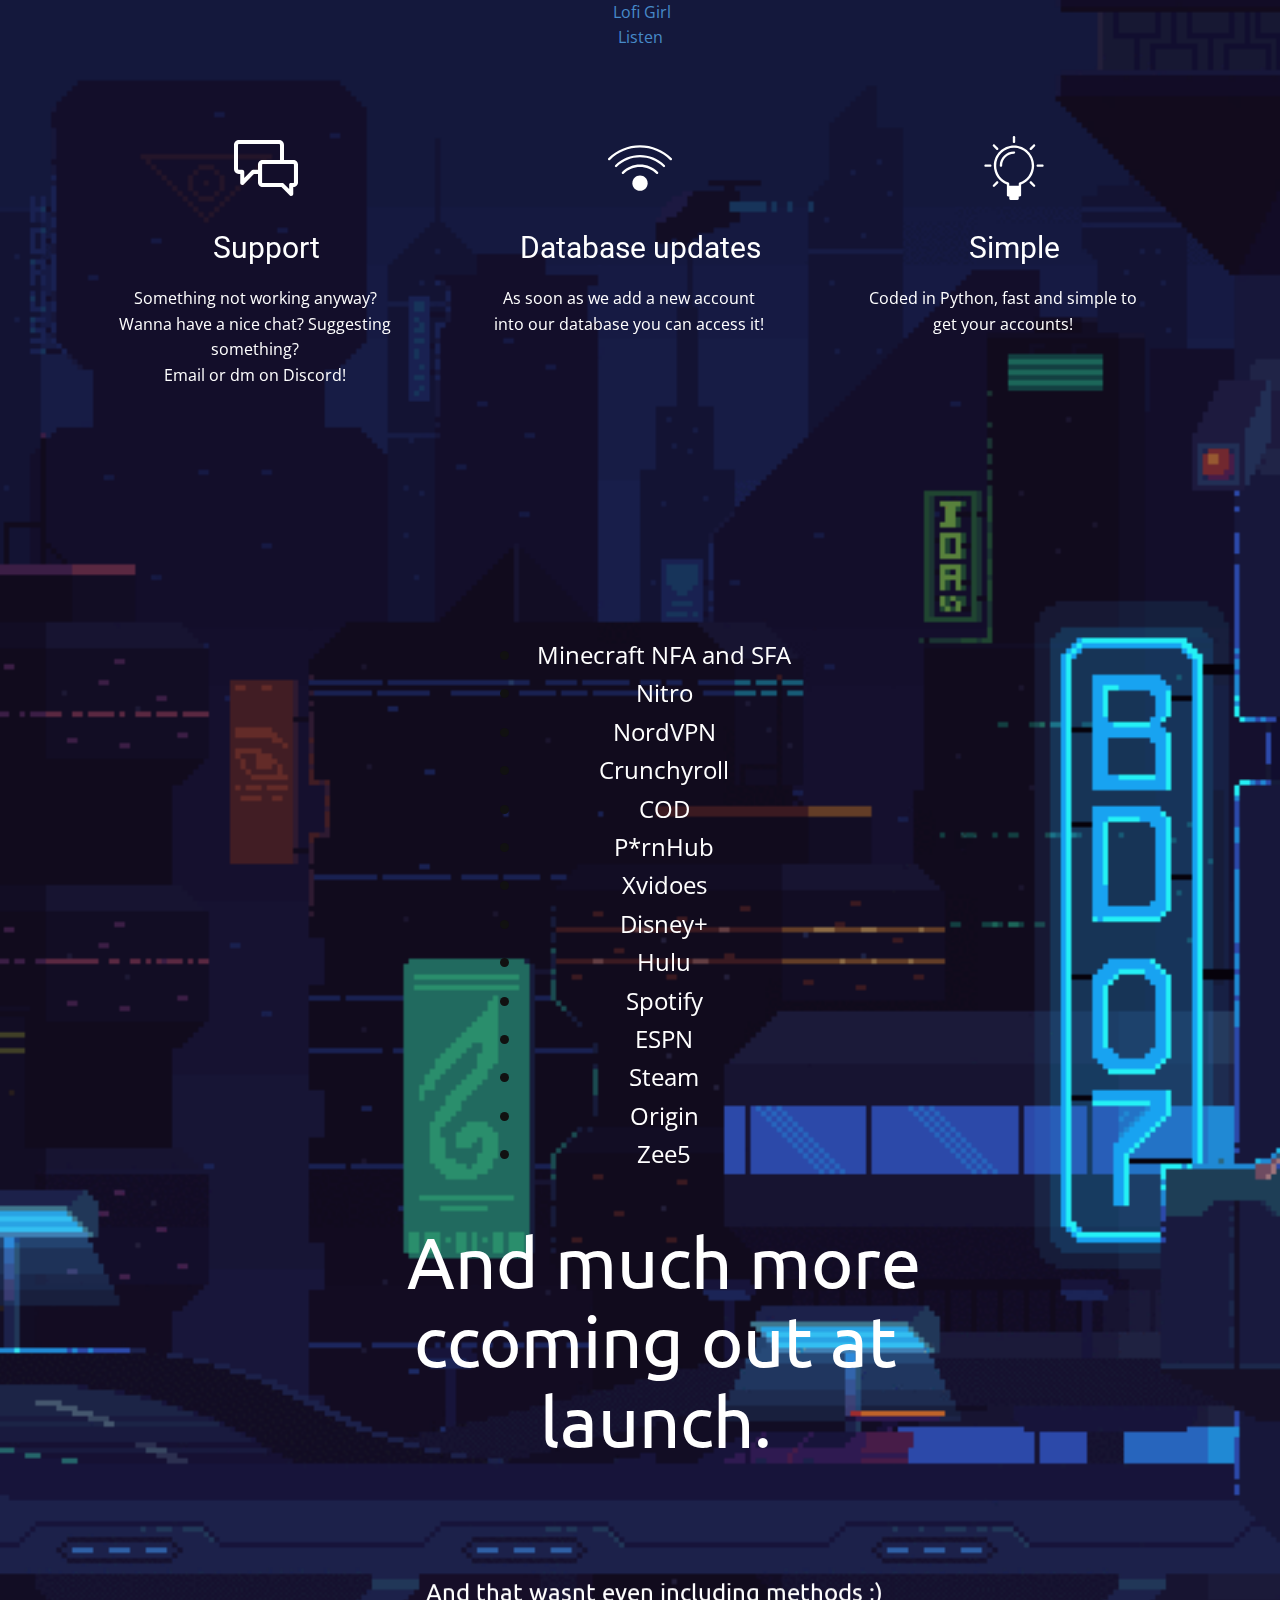
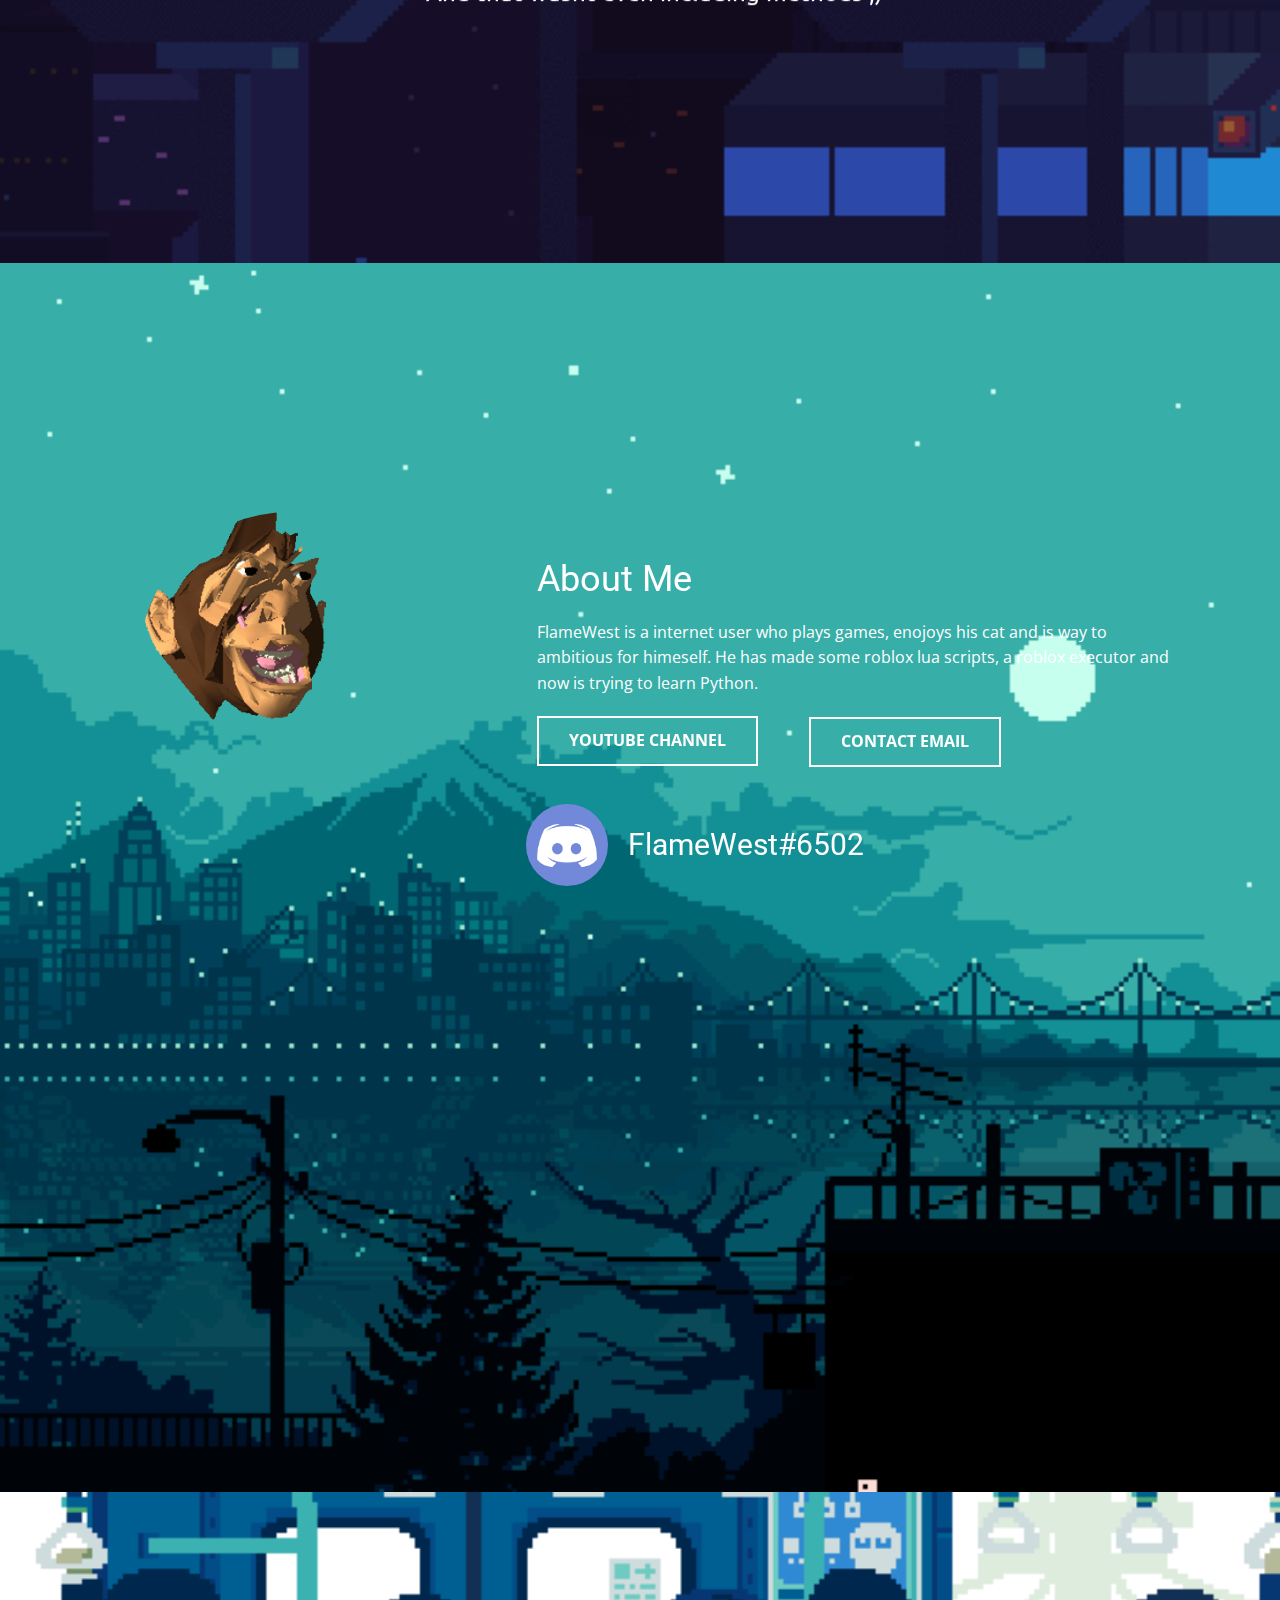
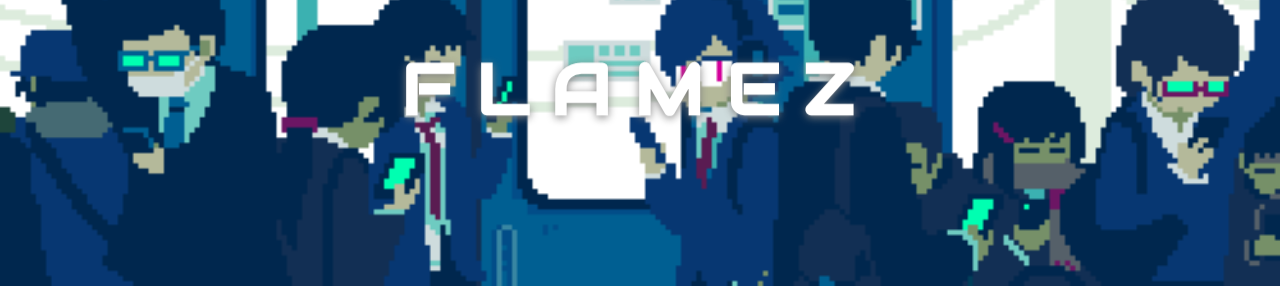
==== commit 0414aace: "menu added" ====
--- a/index.html
+++ b/index.html
@@ -29,7 +29,36 @@
     <meta property="og:description" content="Flamez Gen, The REAL definiton of FREE">
     <meta name="theme-color" content="#478ac9">
   </head>
-  <body data-home-page="Home.html" data-home-page-title="Home" class="u-body">
+  <body data-home-page="Home.html" data-home-page-title="Home" class="u-body"><header class="u-align-left u-clearfix u-header u-image u-header" id="sec-45c3" data-image-width="492" data-image-height="270"><div class="u-clearfix u-sheet u-sheet-1">
+        <nav class="u-menu u-menu-dropdown u-offcanvas u-menu-1" data-position="">
+          <div class="menu-collapse" style="font-size: 1rem; letter-spacing: 0px; font-weight: 700; text-transform: uppercase;">
+            <a class="u-button-style u-custom-active-border-color u-custom-active-color u-custom-border u-custom-border-color u-custom-borders u-custom-hover-border-color u-custom-hover-color u-custom-left-right-menu-spacing u-custom-padding-bottom u-custom-text-active-color u-custom-text-color u-custom-text-hover-color u-custom-top-bottom-menu-spacing u-nav-link" href="#" style="padding: 0px; font-size: calc(1em + 0.5px);">
+              <svg><use xmlns:xlink="http://www.w3.org/1999/xlink" xlink:href="#menu-hamburger"></use></svg>
+              <svg version="1.1" xmlns="http://www.w3.org/2000/svg" xmlns:xlink="http://www.w3.org/1999/xlink"><defs><symbol id="menu-hamburger" viewBox="0 0 16 16" style="width: 16px; height: 16px;"><rect y="1" width="16" height="2"></rect><rect y="7" width="16" height="2"></rect><rect y="13" width="16" height="2"></rect>
+</symbol>
+</defs></svg>
+            </a>
+          </div>
+          <div class="u-custom-menu u-nav-container">
+            <ul class="u-nav u-spacing-30 u-unstyled u-nav-1"><li class="u-nav-item"><a class="u-border-2 u-border-active-palette-1-base u-border-hover-palette-1-base u-border-no-left u-border-no-right u-border-no-top u-button-style u-nav-link u-text-active-palette-1-base u-text-body-alt-color u-text-hover-grey-90" href="Home.html#carousel_7f4a" data-page-id="61543247" style="padding: 10px 4px;">Gen</a>
+</li><li class="u-nav-item"><a class="u-border-2 u-border-active-palette-1-base u-border-hover-palette-1-base u-border-no-left u-border-no-right u-border-no-top u-button-style u-nav-link u-text-active-palette-1-base u-text-body-alt-color u-text-hover-grey-90" href="Home.html#sec-b016" data-page-id="61543247" style="padding: 10px 4px;">About Me/Contact</a>
+</li><li class="u-nav-item"><a class="u-border-2 u-border-active-palette-1-base u-border-hover-palette-1-base u-border-no-left u-border-no-right u-border-no-top u-button-style u-nav-link u-text-active-palette-1-base u-text-body-alt-color u-text-hover-grey-90" href="Home.html#sec-1083" data-page-id="61543247" style="padding: 10px 4px;">Features</a>
+</li></ul>
+          </div>
+          <div class="u-custom-menu u-nav-container-collapse">
+            <div class="u-black u-container-style u-inner-container-layout u-opacity u-opacity-95 u-sidenav">
+              <div class="u-sidenav-overflow">
+                <div class="u-menu-close"></div>
+                <ul class="u-align-center u-nav u-popupmenu-items u-unstyled u-nav-2"><li class="u-nav-item"><a class="u-button-style u-nav-link" href="Home.html#carousel_7f4a" data-page-id="61543247" style="padding: 10px 4px;">Gen</a>
+</li><li class="u-nav-item"><a class="u-button-style u-nav-link" href="Home.html#sec-b016" data-page-id="61543247" style="padding: 10px 4px;">About Me/Contact</a>
+</li><li class="u-nav-item"><a class="u-button-style u-nav-link" href="Home.html#sec-1083" data-page-id="61543247" style="padding: 10px 4px;">Features</a>
+</li></ul>
+              </div>
+            </div>
+            <div class="u-black u-menu-overlay u-opacity u-opacity-70"></div>
+          </div>
+        </nav>
+      </div></header>
     <section class="u-align-center u-clearfix u-image u-section-1" id="carousel_7f4a" src="" data-image-width="1022" data-image-height="1447">
       <div class="u-clearfix u-sheet u-sheet-1">
         <p class="u-text u-text-body-alt-color u-text-1">Turn off any adblocker you have on, theres no ads :)</p>
@@ -47,8 +76,8 @@
           </div>
         </div>
         <a href="Home.html#sec-1083" data-page-id="61543247" class="u-border-2 u-border-white u-btn u-button-style u-none u-text-active-black u-text-body-alt-color u-text-hover-black u-btn-1" data-animation-name="flipIn" data-animation-duration="1000" data-animation-delay="0" data-animation-direction="X">Not out yet :(</a>
-        <h3 class="u-text u-text-body-alt-color u-text-default u-text-4" data-animation-name="counter" data-animation-event="scroll" data-animation-duration="3000">42 lines of code so far</h3>
-        <p class="u-hidden-md u-hidden-sm u-hidden-xs u-small-text u-text u-text-body-alt-color u-text-variant u-text-5">Scoll down to learn more&nbsp;</p>
+        <h3 class="u-text u-text-body-alt-color u-text-4" data-animation-name="counter" data-animation-event="scroll" data-animation-duration="3000">42 lines of code so far</h3>
+        <p class="u-small-text u-text u-text-body-alt-color u-text-variant u-text-5">Scoll down to learn more&nbsp;</p>
       </div>
     </section>
     <section class="u-align-center u-clearfix u-image u-section-2" id="sec-1083" data-image-width="1280" data-image-height="720">
--- a/nicepage.css
+++ b/nicepage.css
@@ -33676,16 +33676,48 @@
 
 /*end-variables sitestylecss*/
 .u-header {
-  background-image: none;
+  background-image: url("images/1529965031_tumblr_ngbasnF0bG1qze3hdo1_500.gif");
+  background-position: 50% 50%;
 }
 
 .u-header .u-sheet-1 {
-  min-height: 20px;
-}
-
-
-
-
+  min-height: 136px;
+}
+
+.u-header .u-menu-1 {
+  margin: 62px auto 36px;
+}
+
+.u-header .u-nav-1 {
+  font-size: 1rem;
+  letter-spacing: 0px;
+  font-weight: 700;
+  text-transform: uppercase;
+}
+
+.u-header .u-nav-2 {
+  font-size: 1.25rem;
+}
+@media (max-width: 1199px) {
+  .u-header .u-sheet-1 {
+    min-height: 112px;
+  }
+}
+@media (max-width: 991px) {
+  .u-header .u-sheet-1 {
+    min-height: 86px;
+  }
+}
+@media (max-width: 767px) {
+  .u-header .u-sheet-1 {
+    min-height: 65px;
+  }
+}
+@media (max-width: 575px) {
+  .u-header .u-sheet-1 {
+    min-height: 41px;
+  }
+}
 .u-footer {
   background-image: url("images/422788321.gif");
   background-position: 50% 50%;
--- a/Home.css
+++ b/Home.css
@@ -4,13 +4,12 @@
 }
 
 .u-section-1 .u-sheet-1 {
-  min-height: 1448px;
+  min-height: 1434px;
 }
 
 .u-section-1 .u-text-1 {
-  width: 770px;
   font-size: 0.875rem;
-  margin: 91px 185px 0;
+  margin: 77px 185px 0;
 }
 
 .u-section-1 .u-text-2 {
@@ -20,14 +19,12 @@
   animation-duration: 1000ms;
   font-family: Audiowide;
   font-weight: 700;
-  width: 770px;
   margin: 91px 185px 0;
 }
 
 .u-section-1 .u-text-3 {
   animation-duration: 1000ms;
   font-weight: 700;
-  width: 770px;
   margin: 148px 185px 0;
 }
 
@@ -59,12 +56,13 @@
   font-size: 1.125rem;
   animation-duration: 1000ms;
   font-family: "Open Sans", sans-serif;
-  margin: 352px 163px 60px 207px;
+  width: 770px;
+  margin: 389px auto 0;
 }
 
 @media (max-width: 1199px) {
   .u-section-1 .u-sheet-1 {
-    min-height: 1194px;
+    min-height: 1411px;
   }
 
   .u-section-1 .u-text-1 {
@@ -83,143 +81,83 @@
   }
 
   .u-section-1 .u-btn-1 {
-    align-self: center;
-    margin-left: 245px;
+    margin-top: -13px;
+    margin-left: auto;
   }
 
   .u-section-1 .u-text-4 {
-    margin-left: 348px;
-    margin-right: 348px;
-  }
-
-  .u-section-1 .u-text-5 {
-    width: 770px;
-    margin-left: 107px;
-    margin-right: 63px;
+    margin-top: 36px;
+    margin-left: 322px;
+    margin-right: 322px;
   }
 }
 
 @media (max-width: 991px) {
-  .u-section-1 .u-sheet-1 {
-    min-height: 915px;
-  }
-
   .u-section-1 .u-text-1 {
-    width: 720px;
     margin-left: 0;
     margin-right: 0;
   }
 
   .u-section-1 .u-text-2 {
-    width: 720px;
     margin-left: 0;
     margin-right: 0;
   }
 
   .u-section-1 .u-text-3 {
-    width: 720px;
     margin-left: 0;
     margin-right: 0;
   }
 
   .u-section-1 .u-btn-1 {
-    margin-left: 25px;
+    margin-top: -49px;
   }
 
   .u-section-1 .u-text-4 {
-    margin-left: 267px;
-    margin-right: 267px;
+    margin-top: 72px;
+    margin-left: 212px;
+    margin-right: 212px;
   }
 
   .u-section-1 .u-text-5 {
     width: 720px;
-    margin-left: 0;
-    margin-right: 0;
   }
 }
 
 @media (max-width: 767px) {
   .u-section-1 .u-sheet-1 {
-    min-height: 686px;
-  }
-
-  .u-section-1 .u-text-1 {
-    width: 540px;
-    margin-top: -1297px;
-    margin-left: 300px;
-    margin-right: 300px;
+    min-height: 1404px;
   }
 
   .u-section-1 .u-text-2 {
     font-size: 3.75rem;
-    width: 540px;
-    margin-left: 300px;
-    margin-right: 300px;
-  }
-
-  .u-section-1 .u-text-3 {
-    width: 540px;
-    margin-left: 300px;
-    margin-right: 300px;
-  }
-
-  .u-section-1 .u-video-1 {
-    margin-right: 300px;
-  }
-
-  .u-section-1 .u-btn-1 {
-    margin-left: 445px;
   }
 
   .u-section-1 .u-text-4 {
-    margin-left: 422px;
-    margin-right: 422px;
+    margin-left: 122px;
+    margin-right: 122px;
   }
 
   .u-section-1 .u-text-5 {
     width: 540px;
-    margin-top: 56px;
-    margin-left: auto;
-    margin-right: auto;
   }
 }
 
 @media (max-width: 575px) {
   .u-section-1 .u-sheet-1 {
-    min-height: 432px;
-  }
-
-  .u-section-1 .u-text-1 {
-    width: 340px;
-    margin-left: 400px;
-    margin-right: 400px;
+    min-height: 1414px;
   }
 
   .u-section-1 .u-text-2 {
     font-size: 3rem;
-    width: 340px;
-    margin-left: 400px;
-    margin-right: 400px;
-  }
-
-  .u-section-1 .u-text-3 {
-    width: 340px;
-    margin-left: 400px;
-    margin-right: 400px;
-  }
-
-  .u-section-1 .u-video-1 {
-    margin-right: 400px;
   }
 
   .u-section-1 .u-text-4 {
-    margin-left: 452px;
-    margin-right: 452px;
+    margin-left: 22px;
+    margin-right: 22px;
   }
 
   .u-section-1 .u-text-5 {
     width: 340px;
-    margin-top: 86px;
   }
 }.u-section-2 {
   background-image: url("images/2825704.gif");
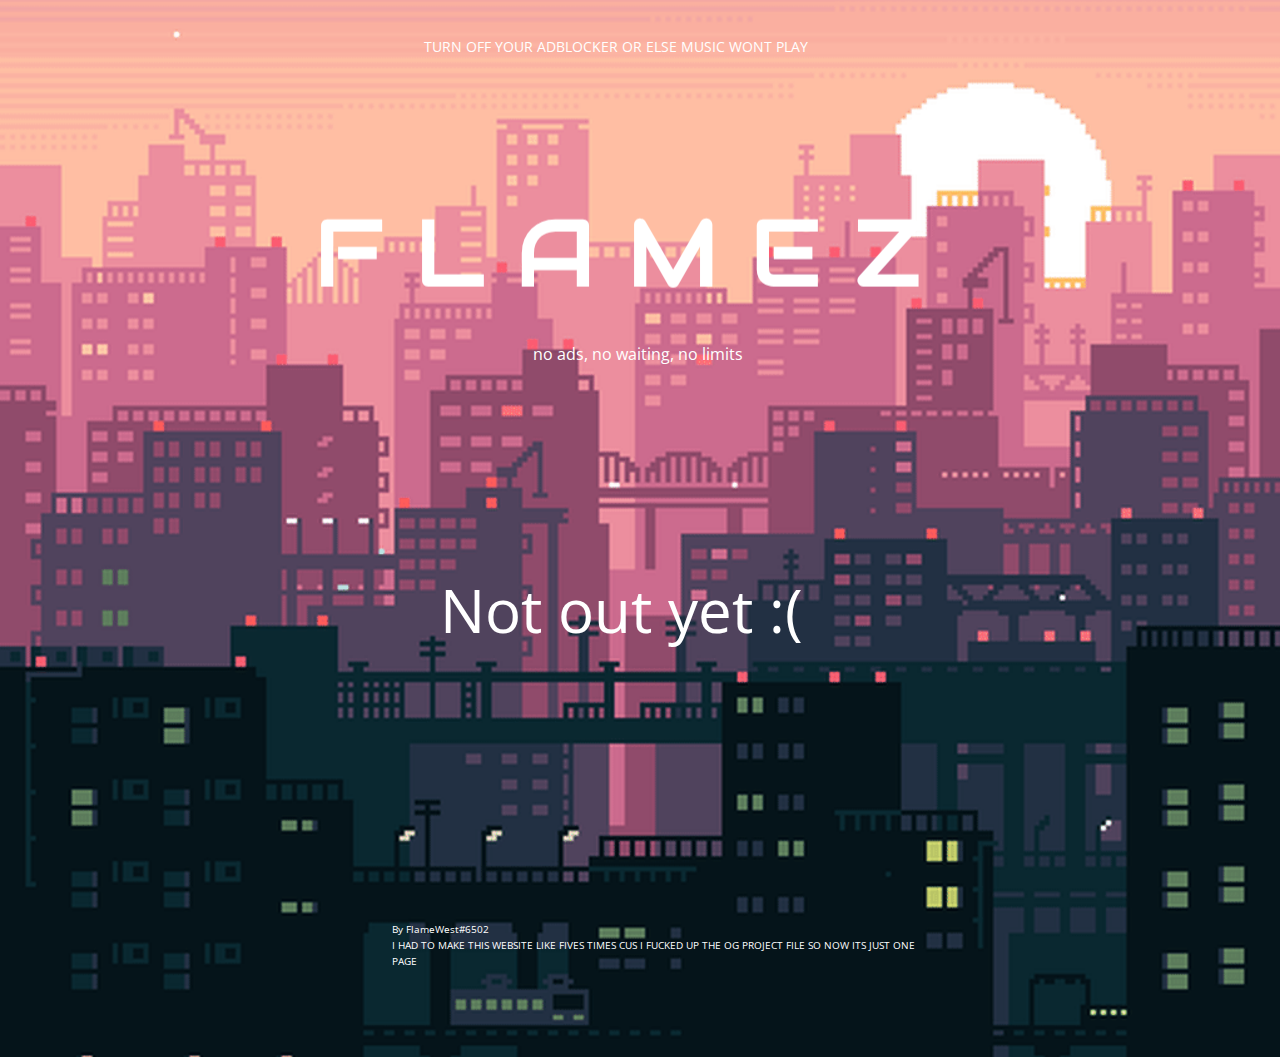
==== commit 6b65fddb: "remake" ====
--- a/index.html
+++ b/index.html
@@ -1,10 +1,10 @@
 <!DOCTYPE html>
-<html style="font-size: 16px;" lang="en-US">
+<html style="font-size: 16px;">
   <head>
     <meta name="viewport" content="width=device-width, initial-scale=1.0">
     <meta charset="utf-8">
-    <meta name="keywords" content="free, gen, accounts, generator, 2020, 2021">
-    <meta name="description" content="Flamez Gen, The REAL definiton of FREE">
+    <meta name="keywords" content="">
+    <meta name="description" content="">
     <meta name="page_type" content="np-template-header-footer-from-plugin">
     <title>Home</title>
     <link rel="stylesheet" href="nicepage.css" media="screen">
@@ -12,199 +12,37 @@
     <script class="u-script" type="text/javascript" src="jquery.js" defer=""></script>
     <script class="u-script" type="text/javascript" src="nicepage.js" defer=""></script>
     <meta name="generator" content="Nicepage 3.17.5, nicepage.com">
-    <link rel="icon" href="images/favicon1.ico">
     <link id="u-theme-google-font" rel="stylesheet" href="https://fonts.googleapis.com/css?family=Roboto:100,100i,300,300i,400,400i,500,500i,700,700i,900,900i|Open+Sans:300,300i,400,400i,600,600i,700,700i,800,800i">
-    <link id="u-page-google-font" rel="stylesheet" href="https://fonts.googleapis.com/css?family=Open+Sans:300,300i,400,400i,600,600i,700,700i,800,800i|Ubuntu:300,300i,400,400i,500,500i,700,700i|Audiowide:400">
-    
-    
+    <link id="u-page-google-font" rel="stylesheet" href="https://fonts.googleapis.com/css?family=Open+Sans:300,300i,400,400i,600,600i,700,700i,800,800i|Audiowide:400">
     
     
     <script type="application/ld+json">{
 		"@context": "http://schema.org",
 		"@type": "Organization",
-		"name": "Site1"
+		"name": "home"
 }</script>
     <meta property="og:title" content="Home">
     <meta property="og:type" content="website">
-    <meta property="og:description" content="Flamez Gen, The REAL definiton of FREE">
     <meta name="theme-color" content="#478ac9">
   </head>
-  <body data-home-page="Home.html" data-home-page-title="Home" class="u-body"><header class="u-align-left u-clearfix u-header u-image u-header" id="sec-45c3" data-image-width="492" data-image-height="270"><div class="u-clearfix u-sheet u-sheet-1">
-        <nav class="u-menu u-menu-dropdown u-offcanvas u-menu-1" data-position="">
-          <div class="menu-collapse" style="font-size: 1rem; letter-spacing: 0px; font-weight: 700; text-transform: uppercase;">
-            <a class="u-button-style u-custom-active-border-color u-custom-active-color u-custom-border u-custom-border-color u-custom-borders u-custom-hover-border-color u-custom-hover-color u-custom-left-right-menu-spacing u-custom-padding-bottom u-custom-text-active-color u-custom-text-color u-custom-text-hover-color u-custom-top-bottom-menu-spacing u-nav-link" href="#" style="padding: 0px; font-size: calc(1em + 0.5px);">
-              <svg><use xmlns:xlink="http://www.w3.org/1999/xlink" xlink:href="#menu-hamburger"></use></svg>
-              <svg version="1.1" xmlns="http://www.w3.org/2000/svg" xmlns:xlink="http://www.w3.org/1999/xlink"><defs><symbol id="menu-hamburger" viewBox="0 0 16 16" style="width: 16px; height: 16px;"><rect y="1" width="16" height="2"></rect><rect y="7" width="16" height="2"></rect><rect y="13" width="16" height="2"></rect>
-</symbol>
-</defs></svg>
-            </a>
-          </div>
-          <div class="u-custom-menu u-nav-container">
-            <ul class="u-nav u-spacing-30 u-unstyled u-nav-1"><li class="u-nav-item"><a class="u-border-2 u-border-active-palette-1-base u-border-hover-palette-1-base u-border-no-left u-border-no-right u-border-no-top u-button-style u-nav-link u-text-active-palette-1-base u-text-body-alt-color u-text-hover-grey-90" href="Home.html#carousel_7f4a" data-page-id="61543247" style="padding: 10px 4px;">Gen</a>
-</li><li class="u-nav-item"><a class="u-border-2 u-border-active-palette-1-base u-border-hover-palette-1-base u-border-no-left u-border-no-right u-border-no-top u-button-style u-nav-link u-text-active-palette-1-base u-text-body-alt-color u-text-hover-grey-90" href="Home.html#sec-b016" data-page-id="61543247" style="padding: 10px 4px;">About Me/Contact</a>
-</li><li class="u-nav-item"><a class="u-border-2 u-border-active-palette-1-base u-border-hover-palette-1-base u-border-no-left u-border-no-right u-border-no-top u-button-style u-nav-link u-text-active-palette-1-base u-text-body-alt-color u-text-hover-grey-90" href="Home.html#sec-1083" data-page-id="61543247" style="padding: 10px 4px;">Features</a>
-</li></ul>
-          </div>
-          <div class="u-custom-menu u-nav-container-collapse">
-            <div class="u-black u-container-style u-inner-container-layout u-opacity u-opacity-95 u-sidenav">
-              <div class="u-sidenav-overflow">
-                <div class="u-menu-close"></div>
-                <ul class="u-align-center u-nav u-popupmenu-items u-unstyled u-nav-2"><li class="u-nav-item"><a class="u-button-style u-nav-link" href="Home.html#carousel_7f4a" data-page-id="61543247" style="padding: 10px 4px;">Gen</a>
-</li><li class="u-nav-item"><a class="u-button-style u-nav-link" href="Home.html#sec-b016" data-page-id="61543247" style="padding: 10px 4px;">About Me/Contact</a>
-</li><li class="u-nav-item"><a class="u-button-style u-nav-link" href="Home.html#sec-1083" data-page-id="61543247" style="padding: 10px 4px;">Features</a>
-</li></ul>
-              </div>
-            </div>
-            <div class="u-black u-menu-overlay u-opacity u-opacity-70"></div>
-          </div>
-        </nav>
-      </div></header>
-    <section class="u-align-center u-clearfix u-image u-section-1" id="carousel_7f4a" src="" data-image-width="1022" data-image-height="1447">
+  <body data-home-page="Home.html" data-home-page-title="Home" class="u-body">
+    <section class="u-clearfix u-image u-section-1" id="sec-2856" data-image-width="1022" data-image-height="1447">
       <div class="u-clearfix u-sheet u-sheet-1">
-        <p class="u-text u-text-body-alt-color u-text-1">Turn off any adblocker you have on, theres no ads :)</p>
-        <h1 class="u-custom-font u-text u-text-body-alt-color u-title u-text-2" data-animation-name="slideIn" data-animation-duration="1000" data-animation-delay="0" data-animation-direction="Down">F L A M E Z</h1>
-        <p class="u-large-text u-text u-text-body-alt-color u-text-font u-text-variant u-text-3" data-animation-name="fadeIn" data-animation-duration="1000" data-animation-delay="0" data-animation-direction="">The REAL definiton of FREE<br>
-          <br>
-          <br>You will&nbsp;never have to spend hours checking and looking for combolists<br>&nbsp;dealing with url shortners<br>generation delays<br>&nbsp;or paid subscriptions<br>
-          <br>
-          <br>
-          <br>EVER AGAIN
-        </p>
-        <div class="u-opacity u-opacity-0 u-video u-video-contain u-video-1">
+        <p class="u-small-text u-text u-text-variant u-text-white u-text-1">TURN OFF YOUR ADBLOCKER OR ELSE MUSIC WONT PLAY</p>
+        <div class="u-hidden-lg u-hidden-md u-hidden-sm u-hidden-xl u-video u-video-contain u-video-1">
           <div class="embed-responsive embed-responsive-1">
-            <iframe style="position: absolute;top: 0;left: 0;width: 100%;height: 100%;" class="embed-responsive-item" src="https://www.youtube.com/embed/5qap5aO4i9A?mute=0&amp;showinfo=0&amp;controls=0&amp;start=0&amp;autoplay=1" frameborder="0" allowfullscreen=""></iframe>
+            <iframe style="position: absolute;top: 0;left: 0;width: 100%;height: 100%;" class="embed-responsive-item" src="https://www.youtube.com/embed/PHqqDu7fcVI?playlist=PHqqDu7fcVI&amp;loop=1&amp;mute=0&amp;showinfo=0&amp;controls=0&amp;start=0&amp;autoplay=1" frameborder="0" allowfullscreen=""></iframe>
           </div>
         </div>
-        <a href="Home.html#sec-1083" data-page-id="61543247" class="u-border-2 u-border-white u-btn u-button-style u-none u-text-active-black u-text-body-alt-color u-text-hover-black u-btn-1" data-animation-name="flipIn" data-animation-duration="1000" data-animation-delay="0" data-animation-direction="X">Not out yet :(</a>
-        <h3 class="u-text u-text-body-alt-color u-text-4" data-animation-name="counter" data-animation-event="scroll" data-animation-duration="3000">42 lines of code so far</h3>
-        <p class="u-small-text u-text u-text-body-alt-color u-text-variant u-text-5">Scoll down to learn more&nbsp;</p>
-      </div>
-    </section>
-    <section class="u-align-center u-clearfix u-image u-section-2" id="sec-1083" data-image-width="1280" data-image-height="720">
-      <div class="u-clearfix u-sheet u-sheet-1">
-        <p class="u-text u-text-body-alt-color u-text-1">Music provided by<br>&nbsp;<a href="https://chilledcow.com/" class="u-active-none u-border-none u-btn u-button-link u-button-style u-hover-none u-none u-text-palette-1-base u-btn-1" target="_blank">Lofi Girl</a>
-          <br>
-          <a href="bit.ly/lofigirI-playli​sts" class="u-active-none u-border-none u-btn u-button-link u-button-style u-hover-none u-none u-text-palette-1-base u-btn-2" target="_blank">Listen</a>
-          <br>
+        <h1 class="u-custom-font u-text u-text-body-alt-color u-text-2" data-animation-name="slideIn" data-animation-duration="1000" data-animation-delay="0" data-animation-direction="Down">F L A M E Z</h1>
+        <p class="u-text u-text-body-alt-color u-text-3">no ads, no waiting, no limits </p>
+        <h4 class="u-custom-font u-text u-text-font u-text-white u-text-4" data-animation-name="fadeIn" data-animation-duration="1000" data-animation-delay="0" data-animation-direction="">Not out​ yet :(</h4>
+        <p class="u-text u-text-white u-text-5">By ​FlameWest#6502 <br>I HAD​ TO MAKE THIS WEBSITE LIKE FIVES TIMES CUS I FUCKED UP THE OG PROJECT FILE SO NOW ITS JUST ONE PAGE&nbsp;
         </p>
-        <div class="u-list u-list-1">
-          <div class="u-repeater u-repeater-1">
-            <div class="u-container-style u-list-item u-repeater-item u-shape-rectangle u-list-item-1" data-animation-name="zoomIn" data-animation-duration="1000" data-animation-delay="0" data-animation-direction="">
-              <div class="u-container-layout u-similar-container u-container-layout-1"><span class="u-icon u-icon-circle u-text-white u-icon-1"><svg class="u-svg-link" preserveAspectRatio="xMidYMin slice" viewBox="0 0 128 128" style=""><use xmlns:xlink="http://www.w3.org/1999/xlink" xlink:href="#svg-8998"></use></svg><svg class="u-svg-content" viewBox="0 0 128 128" id="svg-8998"><path d="m118.6 47.8h-61.2c-5.2 0-9.4 4.2-9.4 9.3v35.7c0 5.1 4.2 9.3 9.4 9.3h37.5l16.8 16.8c2.5 2.5 6.8 0.7 6.8-2.8v-10-3.9h0.1c5.2 0 9.4-4.2 9.4-9.3v-35.8c0-5.1-4.2-9.3-9.4-9.3zm1.2 45c0 0.7-0.5 1.2-1.2 1.2h-5.2c-1.6 0-2.9 1.2-3.1 2.8v9.2l-11.2-11.2c-0.5-0.5-1.3-0.8-2-0.8h-39.7c-0.7 0-1.2-0.5-1.2-1.2v-35.7c0-0.7 0.5-1.2 1.2-1.2h61.3c0.7 0 1.2 0.5 1.2 1.2v35.7z"></path><path d="m38.1 67.7c-1 0-2 0.4-2.7 1-0.1 0-0.1 0.1-0.2 0.2l-14.7 15.1v-12.5c-0.2-2.1-1.9-3.8-4-3.8h-6.9c-0.9 0-1.6-0.7-1.6-1.6v-48.3c0-0.9 0.7-1.6 1.6-1.6h80.8c0.9 0 1.6 0.7 1.6 1.6v30.1h8v-30.1c0-5.4-4.3-9.8-9.6-9.8h-80.8c-5.3 0-9.6 4.4-9.6 9.8v48.3c0 5.4 4.3 9.8 9.6 9.8h2.9v8.1 10c0 3.6 4.4 5.3 6.9 2.8l6.8-7 13.6-13.9h8.2v-8.2h-9.9z"></path></svg></span>
-                <h3 class="u-align-center u-text u-text-body-alt-color u-text-2">Support</h3>
-                <p class="u-align-center u-text u-text-body-alt-color u-text-3">Something not working anyway? Wanna have a nice chat? Suggesting something?<br>Email or dm on Discord!
-                </p>
-              </div>
-            </div>
-            <div class="u-align-center u-container-style u-list-item u-repeater-item u-shape-rectangle u-list-item-2" data-animation-name="zoomIn" data-animation-duration="1000" data-animation-delay="0" data-animation-direction="">
-              <div class="u-container-layout u-similar-container u-container-layout-2"><span class="u-icon u-icon-circle u-text-white u-icon-2"><svg class="u-svg-link" preserveAspectRatio="xMidYMin slice" viewBox="0 0 54.908 54.908" style=""><use xmlns:xlink="http://www.w3.org/1999/xlink" xlink:href="#svg-4dbd"></use></svg><svg class="u-svg-content" viewBox="0 0 54.908 54.908" x="0px" y="0px" id="svg-4dbd" style="enable-background:new 0 0 54.908 54.908;"><g><path d="M54.615,19.123c-7.243-7.244-16.89-11.233-27.161-11.233S7.537,11.878,0.293,19.123c-0.391,0.391-0.391,1.023,0,1.414
-		s1.023,0.391,1.414,0C8.573,13.67,17.717,9.889,27.454,9.889s18.881,3.781,25.747,10.647c0.195,0.195,0.451,0.293,0.707,0.293
-		s0.512-0.098,0.707-0.293C55.006,20.146,55.006,19.513,54.615,19.123z"></path><path d="M6.171,25c-0.391,0.391-0.391,1.023,0,1.414c0.195,0.195,0.451,0.293,0.707,0.293s0.512-0.098,0.707-0.293
-		c10.955-10.956,28.781-10.956,39.737,0c0.391,0.391,1.023,0.391,1.414,0s0.391-1.023,0-1.414C37.002,13.266,17.907,13.264,6.171,25
-		z"></path><path d="M27.454,24.508c-5.825,0-11.295,2.263-15.404,6.371c-0.391,0.391-0.391,1.023,0,1.414s1.023,0.391,1.414,0
-		c3.731-3.73,8.699-5.785,13.99-5.785c5.291,0,10.259,2.055,13.99,5.785c0.195,0.195,0.451,0.293,0.707,0.293
-		s0.512-0.098,0.707-0.293c0.391-0.391,0.391-1.023,0-1.414C38.75,26.771,33.279,24.508,27.454,24.508z"></path><path d="M27.454,33.916c-3.612,0-6.551,2.939-6.551,6.552s2.939,6.552,6.551,6.552c3.613,0,6.552-2.939,6.552-6.552
-		S31.067,33.916,27.454,33.916z"></path>
-</g></svg></span>
-                <h3 class="u-align-center u-text u-text-body-alt-color u-text-4">Database updates</h3>
-                <p class="u-align-center u-text u-text-body-alt-color u-text-5">As soon as we add a new account into our database you can access it!</p>
-              </div>
-            </div>
-            <div class="u-container-style u-list-item u-repeater-item u-shape-rectangle u-list-item-3" data-animation-name="zoomIn" data-animation-duration="1000" data-animation-delay="0" data-animation-direction="">
-              <div class="u-container-layout u-similar-container u-container-layout-3"><span class="u-icon u-icon-circle u-text-white u-icon-3"><svg class="u-svg-link" preserveAspectRatio="xMidYMin slice" viewBox="0 0 54 54" style=""><use xmlns:xlink="http://www.w3.org/1999/xlink" xlink:href="#svg-2ffe"></use></svg><svg class="u-svg-content" viewBox="0 0 54 54" x="0px" y="0px" id="svg-2ffe" style="enable-background:new 0 0 54 54;"><g><path d="M27,6c0.553,0,1-0.447,1-1V1c0-0.553-0.447-1-1-1s-1,0.447-1,1v4C26,5.553,26.447,6,27,6z"></path><path d="M51,24h-4c-0.553,0-1,0.447-1,1s0.447,1,1,1h4c0.553,0,1-0.447,1-1S51.553,24,51,24z"></path><path d="M7,24H3c-0.553,0-1,0.447-1,1s0.447,1,1,1h4c0.553,0,1-0.447,1-1S7.553,24,7,24z"></path><path d="M43.264,7.322l-2.828,2.828c-0.391,0.391-0.391,1.023,0,1.414c0.195,0.195,0.451,0.293,0.707,0.293
-		s0.512-0.098,0.707-0.293l2.828-2.828c0.391-0.391,0.391-1.023,0-1.414S43.654,6.932,43.264,7.322z"></path><path d="M12.15,38.436l-2.828,2.828c-0.391,0.391-0.391,1.023,0,1.414c0.195,0.195,0.451,0.293,0.707,0.293
-		s0.512-0.098,0.707-0.293l2.828-2.828c0.391-0.391,0.391-1.023,0-1.414S12.541,38.045,12.15,38.436z"></path><path d="M41.85,38.436c-0.391-0.391-1.023-0.391-1.414,0s-0.391,1.023,0,1.414l2.828,2.828c0.195,0.195,0.451,0.293,0.707,0.293
-		s0.512-0.098,0.707-0.293c0.391-0.391,0.391-1.023,0-1.414L41.85,38.436z"></path><path d="M12.15,11.564c0.195,0.195,0.451,0.293,0.707,0.293s0.512-0.098,0.707-0.293c0.391-0.391,0.391-1.023,0-1.414l-2.828-2.828
-		c-0.391-0.391-1.023-0.391-1.414,0s-0.391,1.023,0,1.414L12.15,11.564z"></path><path d="M27,13c-6.617,0-12,5.383-12,12c0,0.553,0.447,1,1,1s1-0.447,1-1c0-5.514,4.486-10,10-10c0.553,0,1-0.447,1-1
-		S27.553,13,27,13z"></path><path d="M27,8c-9.374,0-17,7.626-17,17c0,7.112,4.391,13.412,11,15.9V43v7c0,0.553,0.447,1,1,1h1v2c0,0.553,0.447,1,1,1h6
-		c0.553,0,1-0.447,1-1v-2h1c0.553,0,1-0.447,1-1v-7v-2.1c6.609-2.488,11-8.788,11-15.9C44,15.626,36.374,8,27,8z M31.688,39.242
-		C31.277,39.377,31,39.761,31,40.192V42h-8v-1.808c0-0.432-0.277-0.815-0.688-0.95C16.145,37.214,12,31.49,12,25
-		c0-8.271,6.729-15,15-15s15,6.729,15,15C42,31.49,37.855,37.214,31.688,39.242z"></path>
-</g></svg></span>
-                <h3 class="u-align-center u-text u-text-body-alt-color u-text-6">Simple</h3>
-                <p class="u-align-center u-text u-text-body-alt-color u-text-7">Coded in Python, fast and simple to get your accounts!</p>
-              </div>
-            </div>
-          </div>
-        </div>
-        <ul class="u-text u-text-8" data-animation-name="zoomIn" data-animation-duration="1500" data-animation-delay="0" data-animation-direction="">
-          <li>
-            <span class="u-text-body-alt-color">Minecraft NFA and SFA</span>
-          </li>
-          <li>
-            <span class="u-text-body-alt-color">Nitro</span>
-          </li>
-          <li>
-            <font color="#ffffff">NordVPN</font>
-          </li>
-          <li>
-            <font color="#ffffff">Crunchyroll</font>
-          </li>
-          <li>
-            <font color="#ffffff">COD</font>
-          </li>
-          <li>
-            <font color="#ffffff">P*rnHub</font>
-          </li>
-          <li>
-            <font color="#ffffff">Xvidoes</font>
-          </li>
-          <li>
-            <font color="#ffffff">Disney+</font>
-          </li>
-          <li>
-            <font color="#ffffff">Hulu</font>
-          </li>
-          <li>
-            <span class="u-text-body-alt-color"></span>
-            <span style="color: rgb(255, 255, 255);">Spotify</span>
-          </li>
-          <li>
-            <font color="#ffffff">ESPN</font>
-          </li>
-          <li>
-            <font color="#ffffff">Steam</font>
-          </li>
-          <li>
-            <font color="#ffffff">Origin</font>
-          </li>
-          <li>
-            <font color="#ffffff">Zee5</font>
-          </li>
-        </ul>
-        <h1 class="u-custom-font u-font-ubuntu u-text u-text-body-alt-color u-text-9" data-animation-name="fadeIn" data-animation-duration="1000" data-animation-delay="0" data-animation-direction="">And much more<br>ccoming out at ​launch​.&nbsp;<br>
-        </h1>
-        <h4 class="u-custom-font u-font-ubuntu u-text u-text-body-alt-color u-text-10" data-animation-name="slideIn" data-animation-duration="1000" data-animation-delay="0" data-animation-direction="Down">And that wasnt even including methods ;)<span style="font-size: 2.25rem;"></span>
-        </h4>
-      </div>
-    </section>
-    <section class="u-clearfix u-image u-section-3" id="sec-b016" data-image-width="540" data-image-height="540">
-      <div class="u-clearfix u-gutter-0 u-layout-wrap u-layout-wrap-1">
-        <div class="u-layout">
-          <div class="u-layout-row">
-            <div class="u-container-style u-layout-cell u-left-cell u-size-23 u-layout-cell-1">
-              <div class="u-container-layout u-container-layout-1">
-                <div alt="" class="u-image u-image-circle u-image-1" src="" data-image-width="340" data-image-height="500" data-animation-name="flipIn" data-animation-duration="1000" data-animation-delay="0" data-animation-direction="X"></div>
-              </div>
-            </div>
-            <div class="u-align-left u-container-style u-layout-cell u-right-cell u-size-37 u-layout-cell-2">
-              <div class="u-container-layout u-valign-bottom-md u-valign-bottom-sm u-container-layout-2">
-                <h2 class="u-text u-text-body-alt-color u-text-1" data-animation-name="lightSpeedIn" data-animation-duration="1000" data-animation-delay="0" data-animation-direction="">About Me</h2>
-                <p class="u-text u-text-body-alt-color u-text-2">FlameWest is a internet user who plays games, enojoys his cat and is way to ambitious for himeself. He has made some roblox lua scripts, a roblox executor and now is trying to learn Python.</p>
-                <a href="https://www.youtube.com/channel/UCfxt_5pa3uWfO2RQYbfBlNw" class="u-align-center u-border-2 u-border-white u-btn u-button-style u-none u-text-hover-white u-text-white u-btn-1" data-animation-name="swing" data-animation-duration="1000" data-animation-delay="0" data-animation-direction="">Youtube Channel</a>
-                <a href="mailto:contactflamehost@gmail.com" class="u-align-center u-border-2 u-border-white u-btn u-button-style u-none u-text-body-alt-color u-text-hover-white u-btn-2" data-animation-name="swing" data-animation-duration="1000" data-animation-delay="0" data-animation-direction="">Contact email</a>
-                <div class="u-image u-image-circle u-preserve-proportions u-image-2" alt="" data-image-width="512" data-image-height="512" data-animation-name="bounceIn" data-animation-duration="1000" data-animation-delay="0" data-animation-direction=""></div>
-                <h3 class="u-text u-text-body-alt-color u-text-3" data-animation-name="bounceIn" data-animation-duration="1000" data-animation-delay="0" data-animation-direction="Down">FlameWest#6502</h3>
-              </div>
-            </div>
-          </div>
-        </div>
       </div>
     </section>
     
     
-    <footer class="u-align-left u-clearfix u-footer u-image u-footer" id="sec-01e8" data-image-width="500" data-image-height="290"><div class="u-clearfix u-sheet u-valign-middle-md u-valign-middle-sm u-sheet-1">
-        <h1 class="u-custom-font u-text u-text-body-alt-color u-title u-text-1" data-animation-name="slideIn" data-animation-duration="1000" data-animation-delay="0" data-animation-direction="Down">F L A M E Z</h1>
-      </div></footer>
+    
   </body>
 </html>--- a/nicepage.css
+++ b/nicepage.css
@@ -33676,102 +33676,85 @@
 
 /*end-variables sitestylecss*/
 .u-header {
-  background-image: url("images/1529965031_tumblr_ngbasnF0bG1qze3hdo1_500.gif");
-  background-position: 50% 50%;
+  background-image: none;
 }
 
 .u-header .u-sheet-1 {
-  min-height: 136px;
+  min-height: 80px;
+}
+
+.u-header .u-image-1 {
+  margin: 22px auto 0 0;
+}
+
+.u-header .u-logo-image-1 {
+  max-width: 64px;
+  max-height: 64px;
 }
 
 .u-header .u-menu-1 {
-  margin: 62px auto 36px;
+  margin: -32px 0 22px auto;
 }
 
 .u-header .u-nav-1 {
   font-size: 1rem;
   letter-spacing: 0px;
-  font-weight: 700;
-  text-transform: uppercase;
 }
 
 .u-header .u-nav-2 {
   font-size: 1.25rem;
 }
 @media (max-width: 1199px) {
-  .u-header .u-sheet-1 {
-    min-height: 112px;
-  }
-}
-@media (max-width: 991px) {
-  .u-header .u-sheet-1 {
-    min-height: 86px;
-  }
-}
+  .u-header .u-image-1 {
+    width: 64px;
+    height: 32px;
+  }
+
+  .u-header .u-menu-1 {
+    width: auto;
+  }
+}
+
 @media (max-width: 767px) {
-  .u-header .u-sheet-1 {
-    min-height: 65px;
-  }
-}
-@media (max-width: 575px) {
-  .u-header .u-sheet-1 {
-    min-height: 41px;
-  }
-}
+  .u-header .u-image-1 {
+    width: auto;
+  }
+}
+
 .u-footer {
-  background-image: url("images/422788321.gif");
-  background-position: 50% 50%;
+  background-image: none;
 }
 
 .u-footer .u-sheet-1 {
-  min-height: 394px;
+  min-height: 120px;
 }
 
 .u-footer .u-text-1 {
-  text-shadow: 0 2px 8px rgba(128,128,128,1);
-  font-size: 4.5rem;
-  background-image: none;
-  animation-duration: 1000ms;
-  font-family: Audiowide;
-  font-weight: 700;
-  width: 476px;
-  margin: 158px auto 60px;
+  width: 417px;
+  margin: 49px auto;
 }
 @media (max-width: 1199px) {
   .u-footer .u-sheet-1 {
-    min-height: 325px;
+    min-height: 99px;
   }
 }
 @media (max-width: 991px) {
   .u-footer .u-sheet-1 {
-    min-height: 297px;
-  }
-
-  .u-footer .u-text-1 {
-    margin-top: 60px;
+    min-height: 76px;
   }
 }
 @media (max-width: 767px) {
   .u-footer .u-sheet-1 {
-    min-height: 284px;
-  }
-
-  .u-footer .u-text-1 {
-    font-size: 3.75rem;
-    width: 394px;
+    min-height: 57px;
   }
 }
 @media (max-width: 575px) {
   .u-footer .u-sheet-1 {
-    min-height: 179px;
+    min-height: 36px;
   }
 
   .u-footer .u-text-1 {
-    font-size: 3rem;
-    width: auto;
-    margin-top: 66px;
-    margin-right: -12px;
-    margin-left: 12px;
+    width: 340px;
   }
 }
 
--- a/Home.css
+++ b/Home.css
@@ -1,689 +1,149 @@
 .u-section-1 {
   background-image: url("images/f3f4ccdebad8a85ed48b1375587c0fd9.gif");
-  background-position: 50% 50%;
 }
 
 .u-section-1 .u-sheet-1 {
-  min-height: 1434px;
+  min-height: 1057px;
 }
 
 .u-section-1 .u-text-1 {
-  font-size: 0.875rem;
-  margin: 77px 185px 0;
-}
-
-.u-section-1 .u-text-2 {
-  text-shadow: 0 2px 8px rgba(128,128,128,1);
-  font-size: 6rem;
-  background-image: none;
-  animation-duration: 1000ms;
-  font-family: Audiowide;
-  font-weight: 700;
-  margin: 91px 185px 0;
-}
-
-.u-section-1 .u-text-3 {
-  animation-duration: 1000ms;
-  font-weight: 700;
-  margin: 148px 185px 0;
+  margin: 36px 398px 0 354px;
 }
 
 .u-section-1 .u-video-1 {
-  width: 23px;
-  height: 13px;
-  margin: 78px 0 0 auto;
+  width: 213px;
+  height: 110px;
+  margin: 20px auto 0 442px;
 }
 
 .u-section-1 .embed-responsive-1 {
   position: absolute;
 }
 
-.u-section-1 .u-btn-1 {
-  border-style: solid;
-  font-weight: 700;
-  text-transform: uppercase;
+.u-section-1 .u-text-2 {
+  font-family: Audiowide;
+  background-image: none;
+  font-size: 6rem;
   animation-duration: 1000ms;
-  font-size: 1rem;
-  margin: 0 auto 0 445px;
-  padding: 10px 63px;
+  width: 652px;
+  margin: 143px auto 0;
+}
+
+.u-section-1 .u-text-3 {
+  width: 214px;
+  margin: 35px auto 0;
 }
 
 .u-section-1 .u-text-4 {
-  margin: 23px 422px 0;
+  font-size: 3.75rem;
+  animation-duration: 1000ms;
+  font-family: "Open Sans", sans-serif;
+  width: 401px;
+  margin: 206px auto 0;
 }
 
 .u-section-1 .u-text-5 {
-  font-size: 1.125rem;
-  animation-duration: 1000ms;
-  font-family: "Open Sans", sans-serif;
-  width: 770px;
-  margin: 389px auto 0;
+  font-size: 0.625rem;
+  margin: 275px 270px 60px 322px;
 }
 
 @media (max-width: 1199px) {
   .u-section-1 .u-sheet-1 {
-    min-height: 1411px;
+    min-height: 1140px;
   }
 
   .u-section-1 .u-text-1 {
-    margin-left: 85px;
-    margin-right: 85px;
+    margin-right: 298px;
+    margin-left: 254px;
   }
 
-  .u-section-1 .u-text-2 {
-    margin-left: 85px;
-    margin-right: 85px;
-  }
-
-  .u-section-1 .u-text-3 {
-    margin-left: 85px;
-    margin-right: 85px;
-  }
-
-  .u-section-1 .u-btn-1 {
-    margin-top: -13px;
-    margin-left: auto;
+  .u-section-1 .u-video-1 {
+    margin-left: 342px;
   }
 
   .u-section-1 .u-text-4 {
-    margin-top: 36px;
-    margin-left: 322px;
-    margin-right: 322px;
+    width: auto;
+    margin-right: 258px;
+    margin-left: 281px;
+  }
+
+  .u-section-1 .u-text-5 {
+    margin-right: 170px;
+    margin-left: 222px;
   }
 }
 
 @media (max-width: 991px) {
-  .u-section-1 .u-text-1 {
-    margin-left: 0;
-    margin-right: 0;
+  .u-section-1 .u-sheet-1 {
+    min-height: 873px;
   }
 
-  .u-section-1 .u-text-2 {
-    margin-left: 0;
-    margin-right: 0;
-  }
-
-  .u-section-1 .u-text-3 {
-    margin-left: 0;
-    margin-right: 0;
-  }
-
-  .u-section-1 .u-btn-1 {
-    margin-top: -49px;
+  .u-section-1 .u-text-1 {
+    margin-right: 188px;
+    margin-left: 144px;
   }
 
   .u-section-1 .u-text-4 {
-    margin-top: 72px;
-    margin-left: 212px;
-    margin-right: 212px;
+    margin-left: 171px;
+    margin-right: 148px;
   }
 
   .u-section-1 .u-text-5 {
-    width: 720px;
+    margin-right: 60px;
+    margin-left: 112px;
   }
 }
 
 @media (max-width: 767px) {
   .u-section-1 .u-sheet-1 {
-    min-height: 1404px;
+    min-height: 655px;
+  }
+
+  .u-section-1 .u-text-1 {
+    margin-right: 98px;
+    margin-left: 54px;
+  }
+
+  .u-section-1 .u-video-1 {
+    margin-left: 327px;
   }
 
   .u-section-1 .u-text-2 {
-    font-size: 3.75rem;
+    width: 540px;
   }
 
   .u-section-1 .u-text-4 {
-    margin-left: 122px;
-    margin-right: 122px;
+    margin-left: 81px;
+    margin-right: 58px;
   }
 
   .u-section-1 .u-text-5 {
-    width: 540px;
-  }
-}
-
-@media (max-width: 575px) {
-  .u-section-1 .u-sheet-1 {
-    min-height: 1414px;
-  }
-
-  .u-section-1 .u-text-2 {
-    font-size: 3rem;
-  }
-
-  .u-section-1 .u-text-4 {
-    margin-left: 22px;
-    margin-right: 22px;
-  }
-
-  .u-section-1 .u-text-5 {
-    width: 340px;
-  }
-}.u-section-2 {
-  background-image: url("images/2825704.gif");
-  background-position: 50% 50%;
-}
-
-.u-section-2 .u-sheet-1 {
-  min-height: 1893px;
-}
-
-.u-section-2 .u-text-1 {
-  width: 163px;
-  margin: 4px auto 0;
-}
-
-.u-section-2 .u-btn-1 {
-  background-image: none;
-  padding: 0;
-}
-
-.u-section-2 .u-btn-2 {
-  background-image: none;
-  padding: 0;
-}
-
-.u-section-2 .u-list-1 {
-  grid-template-rows: auto;
-  width: 1112px;
-  margin: 84px auto 0;
-}
-
-.u-section-2 .u-repeater-1 {
-  grid-auto-columns: calc(33.3333% - 6.66667px);
-  grid-template-columns: calc(33.3333% - 6.66667px) calc(33.3333% - 6.66667px) calc(33.3333% - 6.66667px);
-  grid-gap: 10px 10px;
-  min-height: 441px;
-}
-
-.u-section-2 .u-list-item-1 {
-  animation-duration: 1000ms;
-}
-
-.u-section-2 .u-container-layout-1 {
-  padding: 1px 29px 30px 30px;
-}
-
-.u-section-2 .u-icon-1 {
-  height: 64px;
-  width: 64px;
-  margin: 0 auto;
-}
-
-.u-section-2 .u-text-2 {
-  margin: 30px 0 0;
-}
-
-.u-section-2 .u-text-3 {
-  margin: 20px 22px 0 0;
-}
-
-.u-section-2 .u-list-item-2 {
-  animation-duration: 1000ms;
-}
-
-.u-section-2 .u-container-layout-2 {
-  padding: 1px 29px 30px 30px;
-}
-
-.u-section-2 .u-icon-2 {
-  height: 64px;
-  width: 64px;
-  margin: 0 auto;
-}
-
-.u-section-2 .u-text-4 {
-  margin: 30px 0 0;
-}
-
-.u-section-2 .u-text-5 {
-  margin: 20px 22px 0 0;
-}
-
-.u-section-2 .u-list-item-3 {
-  animation-duration: 1000ms;
-}
-
-.u-section-2 .u-container-layout-3 {
-  padding: 1px 29px 30px 30px;
-}
-
-.u-section-2 .u-icon-3 {
-  height: 64px;
-  width: 64px;
-  margin: 0 auto;
-}
-
-.u-section-2 .u-text-6 {
-  margin: 30px 0 0;
-}
-
-.u-section-2 .u-text-7 {
-  margin: 20px 22px 0 0;
-}
-
-.u-section-2 .u-text-8 {
-  animation-duration: 1500ms;
-  font-size: 1.5rem;
-  margin: 60px 406px 0 434px;
-}
-
-.u-section-2 .u-text-9 {
-  font-size: 4.5rem;
-  animation-duration: 1000ms;
-  margin: 48px 224px 0 272px;
-}
-
-.u-section-2 .u-text-10 {
-  font-weight: 400;
-  animation-duration: 1000ms;
-  margin: 106px 234px 60px 262px;
-}
-
-@media (max-width: 1199px) {
-  .u-section-2 .u-sheet-1 {
-    min-height: 1564px;
-  }
-
-  .u-section-2 .u-list-1 {
-    width: 940px;
-  }
-
-  .u-section-2 .u-repeater-1 {
-    min-height: 315px;
-  }
-
-  .u-section-2 .u-text-3 {
-    margin-right: 0;
-  }
-
-  .u-section-2 .u-icon-2 {
-    color: rgb(17, 17, 17) !important;
-  }
-
-  .u-section-2 .u-text-5 {
-    margin-right: 16px;
-  }
-
-  .u-section-2 .u-icon-3 {
-    color: rgb(17, 17, 17) !important;
-  }
-
-  .u-section-2 .u-text-7 {
-    margin-right: 0;
-  }
-
-  .u-section-2 .u-text-8 {
-    width: 645px;
-    margin-top: 74px;
-    margin-left: auto;
-    margin-right: auto;
-  }
-
-  .u-section-2 .u-text-9 {
-    width: 645px;
-    margin-top: 34px;
-    margin-right: 124px;
-    margin-left: 172px;
-  }
-
-  .u-section-2 .u-text-10 {
-    margin-right: 134px;
-    margin-left: 162px;
-  }
-}
-
-@media (max-width: 991px) {
-  .u-section-2 .u-sheet-1 {
-    min-height: 1198px;
-  }
-
-  .u-section-2 .u-list-1 {
-    width: 720px;
-  }
-
-  .u-section-2 .u-repeater-1 {
-    grid-auto-columns: calc(50% - 5px);
-    grid-template-columns: calc(50% - 5px) calc(50% - 5px);
-    min-height: 520px;
-  }
-
-  .u-section-2 .u-container-layout-1 {
-    padding-top: 35px;
-    padding-right: 0;
-    padding-bottom: 8px;
-  }
-
-  .u-section-2 .u-container-layout-2 {
-    padding-top: 35px;
-    padding-right: 0;
-  }
-
-  .u-section-2 .u-text-5 {
-    margin-right: 0;
-  }
-
-  .u-section-2 .u-container-layout-3 {
-    padding-top: 35px;
-    padding-right: 0;
-    padding-bottom: 8px;
-  }
-
-  .u-section-2 .u-text-8 {
-    width: auto;
-    margin-top: -243px;
-    margin-right: -99px;
-    margin-left: 360px;
-  }
-
-  .u-section-2 .u-text-9 {
-    width: auto;
-    margin-top: 105px;
-    margin-left: 38px;
-    margin-right: 38px;
-  }
-
-  .u-section-2 .u-text-10 {
-    margin-right: 24px;
-    margin-left: 52px;
-  }
-}
-
-@media (max-width: 767px) {
-  .u-section-2 .u-sheet-1 {
-    min-height: 899px;
-  }
-
-  .u-section-2 .u-list-1 {
-    width: 540px;
-  }
-
-  .u-section-2 .u-repeater-1 {
-    min-height: 599px;
-  }
-
-  .u-section-2 .u-container-layout-1 {
-    padding-top: 30px;
-    padding-left: 0;
-  }
-
-  .u-section-2 .u-container-layout-2 {
-    padding-top: 30px;
-    padding-left: 0;
-  }
-
-  .u-section-2 .u-container-layout-3 {
-    padding-top: 30px;
-    padding-left: 0;
-  }
-
-  .u-section-2 .u-text-8 {
-    margin-right: -30px;
-    margin-left: 270px;
-  }
-
-  .u-section-2 .u-text-9 {
-    margin-right: 0;
-    margin-left: 0;
-  }
-
-  .u-section-2 .u-text-10 {
     margin-right: 0;
     margin-left: 0;
   }
 }
 
 @media (max-width: 575px) {
-  .u-section-2 .u-sheet-1 {
-    min-height: 566px;
+  .u-section-1 .u-sheet-1 {
+    min-height: 412px;
   }
 
-  .u-section-2 .u-list-1 {
+  .u-section-1 .u-text-1 {
+    margin-right: 0;
+    margin-left: 0;
+  }
+
+  .u-section-1 .u-video-1 {
+    margin-left: 127px;
+  }
+
+  .u-section-1 .u-text-2 {
+    font-size: 2.25rem;
     width: 340px;
   }
 
-  .u-section-2 .u-repeater-1 {
-    grid-auto-columns: 100%;
-    grid-template-columns: 100%;
-  }
-
-  .u-section-2 .u-text-8 {
-    width: 200px;
-    font-size: 1rem;
-    margin-top: 0;
-    margin-left: auto;
-    margin-right: auto;
-  }
-
-  .u-section-2 .u-text-9 {
-    font-size: 2.25rem;
-    margin-top: 34px;
-  }
-}.u-section-3 {
-  background-image: url("images/b943c0bbebcdad3ab13f83869386cc47.gif");
-  background-position: 50% 50%;
-  min-height: 1229px;
-}
-
-.u-section-3 .u-layout-wrap-1 {
-  width: 1140px;
-  margin: 152px auto 60px;
-}
-
-.u-section-3 .u-layout-cell-1 {
-  min-height: 542px;
-}
-
-.u-section-3 .u-container-layout-1 {
-  padding: 30px 0 0;
-}
-
-.u-section-3 .u-image-1 {
-  width: 300px;
-  height: 300px;
-  background-image: url("images/heF.gif");
-  background-position: 50% 50%;
-  animation-duration: 1000ms;
-  margin: 67px auto 0;
-}
-
-.u-section-3 .u-layout-cell-2 {
-  min-height: 542px;
-}
-
-.u-section-3 .u-container-layout-2 {
-  padding: 0 30px 11px 19px;
-}
-
-.u-section-3 .u-text-1 {
-  animation-duration: 1000ms;
-  margin: 145px 0 0 11px;
-}
-
-.u-section-3 .u-text-2 {
-  margin: 20px 0 0 11px;
-}
-
-.u-section-3 .u-btn-1 {
-  animation-duration: 1000ms;
-  border-style: solid;
-  font-weight: 700;
-  text-transform: uppercase;
-  margin: 20px auto 0 11px;
-}
-
-.u-section-3 .u-btn-2 {
-  animation-duration: 1000ms;
-  border-style: solid;
-  font-weight: 700;
-  text-transform: uppercase;
-  margin: -49px 179px 0 auto;
-}
-
-.u-section-3 .u-image-2 {
-  width: 82px;
-  height: 82px;
-  animation-duration: 1000ms;
-  background-image: url("images/discord_icon_130958.png");
-  background-position: 50% 50%;
-  margin: 37px auto 0 0;
-}
-
-.u-section-3 .u-text-3 {
-  animation-duration: 1000ms;
-  margin: -59px 307px 0 102px;
-}
-
-@media (max-width: 1199px) {
-  .u-section-3 {
-    min-height: 1146px;
-  }
-
-  .u-section-3 .u-layout-wrap-1 {
-    width: 940px;
-  }
-
-  .u-section-3 .u-layout-cell-1 {
-    min-height: 447px;
-  }
-
-  .u-section-3 .u-layout-cell-2 {
-    min-height: 447px;
-  }
-
-  .u-section-3 .u-container-layout-2 {
-    padding-bottom: 0;
-    padding-left: 0;
-  }
-
-  .u-section-3 .u-text-1 {
-    margin-left: 19px;
-  }
-
-  .u-section-3 .u-text-2 {
-    margin-left: 19px;
-  }
-
-  .u-section-3 .u-btn-1 {
-    margin-left: 19px;
-  }
-
-  .u-section-3 .u-btn-2 {
-    margin-right: 56px;
-  }
-
-  .u-section-3 .u-image-2 {
-    margin-top: 33px;
-    margin-left: 24px;
-  }
-
-  .u-section-3 .u-text-3 {
-    width: auto;
-    margin-right: 182px;
-    margin-left: 122px;
-  }
-}
-
-@media (max-width: 991px) {
-  .u-section-3 {
-    min-height: 1055px;
-  }
-
-  .u-section-3 .u-layout-wrap-1 {
-    width: 720px;
-  }
-
-  .u-section-3 .u-layout-cell-1 {
-    min-height: 342px;
-  }
-
-  .u-section-3 .u-image-1 {
-    width: 276px;
-    height: 276px;
-  }
-
-  .u-section-3 .u-layout-cell-2 {
-    min-height: 465px;
-  }
-
-  .u-section-3 .u-container-layout-2 {
-    padding-right: 0;
-  }
-
-  .u-section-3 .u-text-1 {
-    margin-top: 0;
+  .u-section-1 .u-text-4 {
     margin-left: 0;
-  }
-
-  .u-section-3 .u-text-2 {
-    margin-left: 0;
-  }
-
-  .u-section-3 .u-btn-1 {
-    margin-left: 0;
-  }
-
-  .u-section-3 .u-btn-2 {
     margin-right: 0;
   }
-
-  .u-section-3 .u-text-3 {
-    margin-right: 42px;
-    margin-left: 126px;
-  }
-}
-
-@media (max-width: 767px) {
-  .u-section-3 {
-    min-height: 571px;
-  }
-
-  .u-section-3 .u-layout-wrap-1 {
-    width: 540px;
-  }
-
-  .u-section-3 .u-layout-cell-1 {
-    min-height: 669px;
-  }
-
-  .u-section-3 .u-layout-cell-2 {
-    min-height: 100px;
-  }
-}
-
-@media (max-width: 575px) {
-  .u-section-3 {
-    min-height: 1067px;
-  }
-
-  .u-section-3 .u-layout-wrap-1 {
-    width: 340px;
-  }
-
-  .u-section-3 .u-layout-cell-1 {
-    min-height: 421px;
-  }
-
-  .u-section-3 .u-layout-cell-2 {
-    min-height: 324px;
-  }
-
-  .u-section-3 .u-btn-1 {
-    margin-top: 7px;
-    margin-left: auto;
-  }
-
-  .u-section-3 .u-btn-2 {
-    margin-top: 32px;
-    margin-right: auto;
-  }
-
-  .u-section-3 .u-image-2 {
-    margin-top: 21px;
-    margin-left: 28px;
-  }
-
-  .u-section-3 .u-text-3 {
-    margin: -55px -130px -59px 130px;
-  }
 }